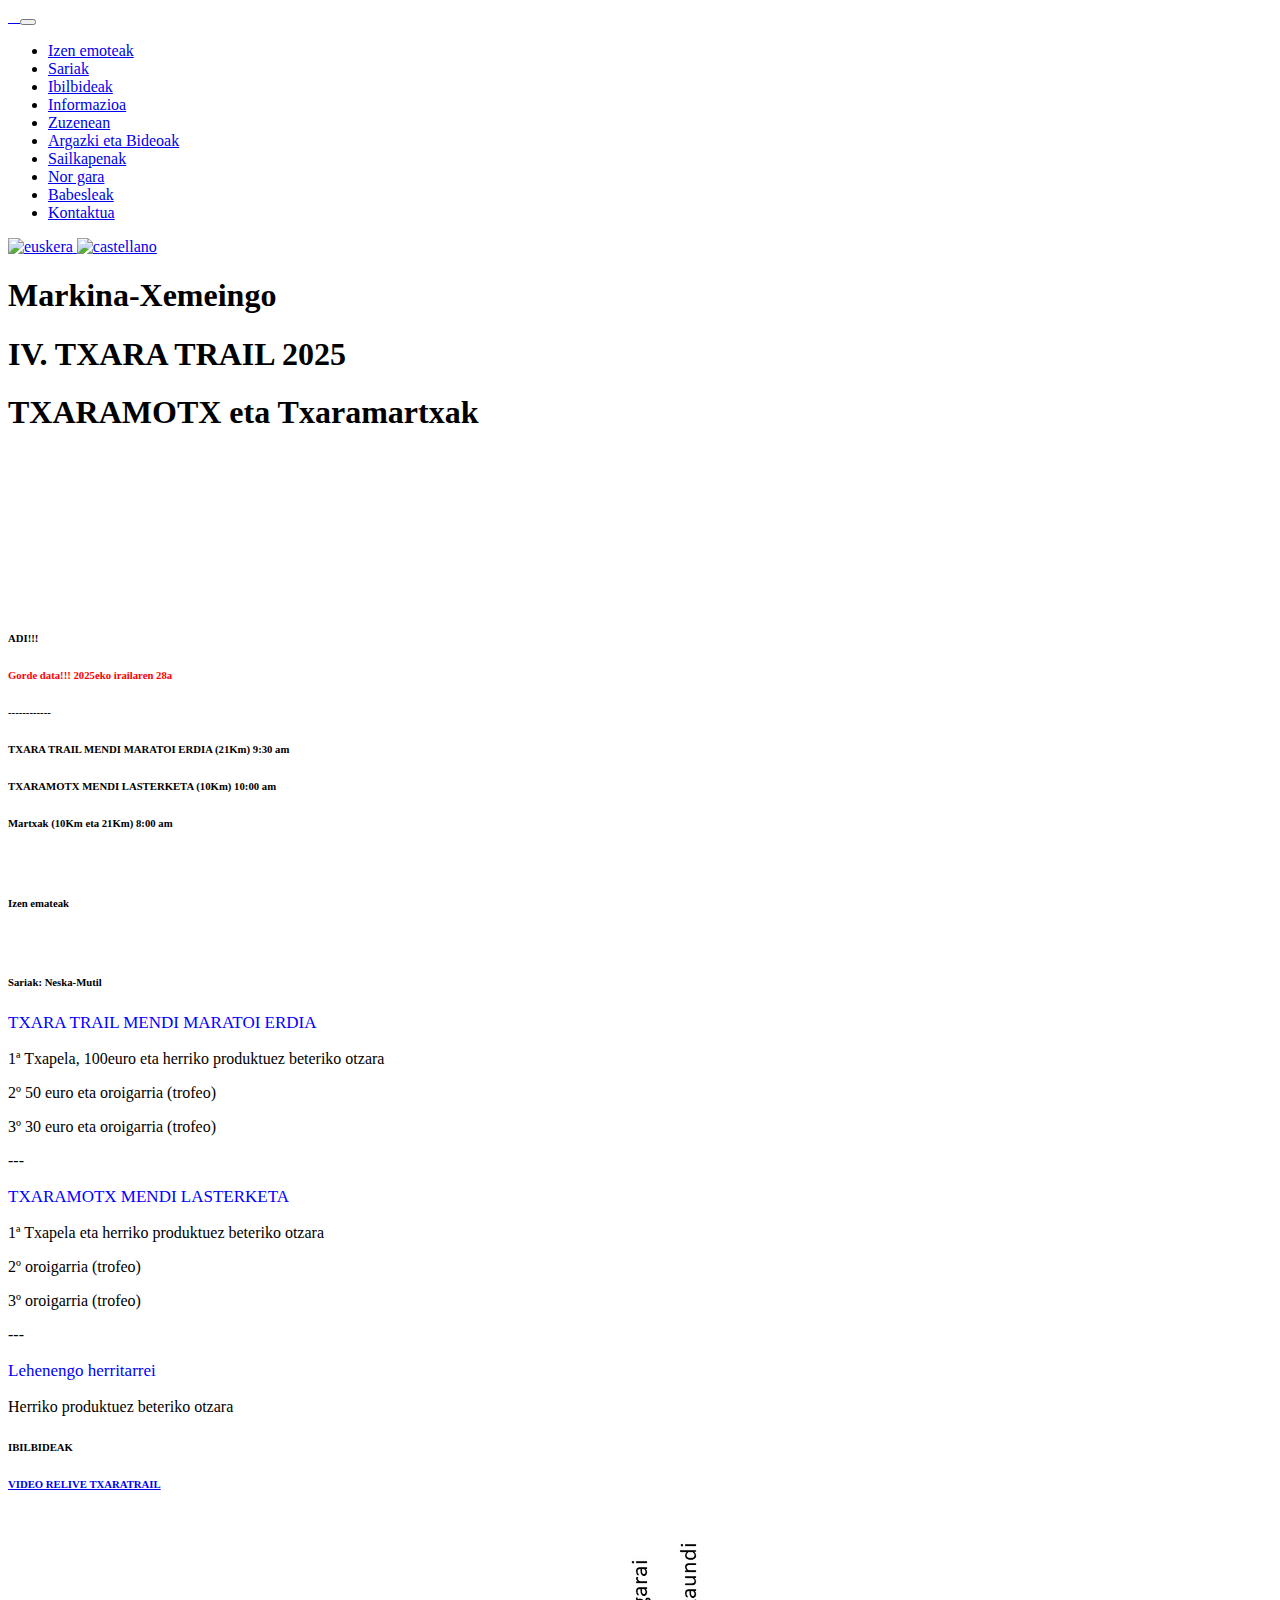
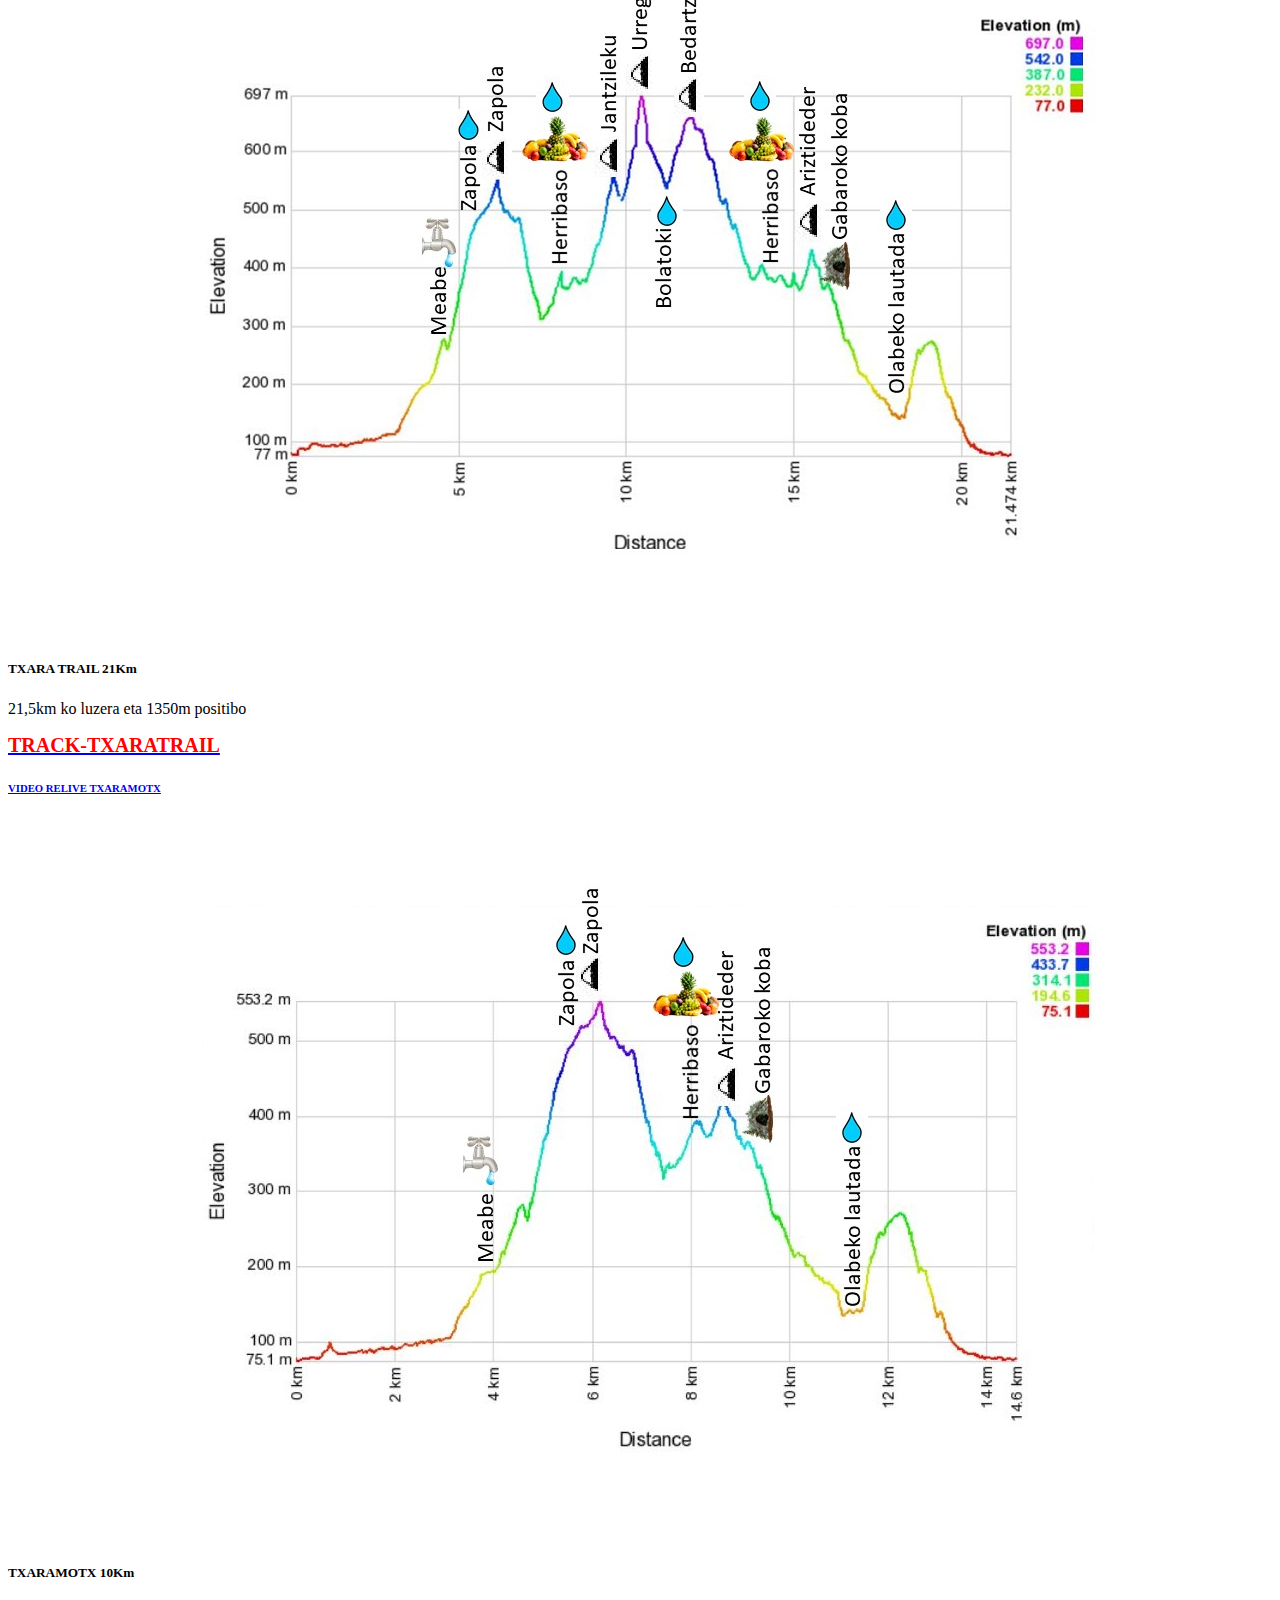
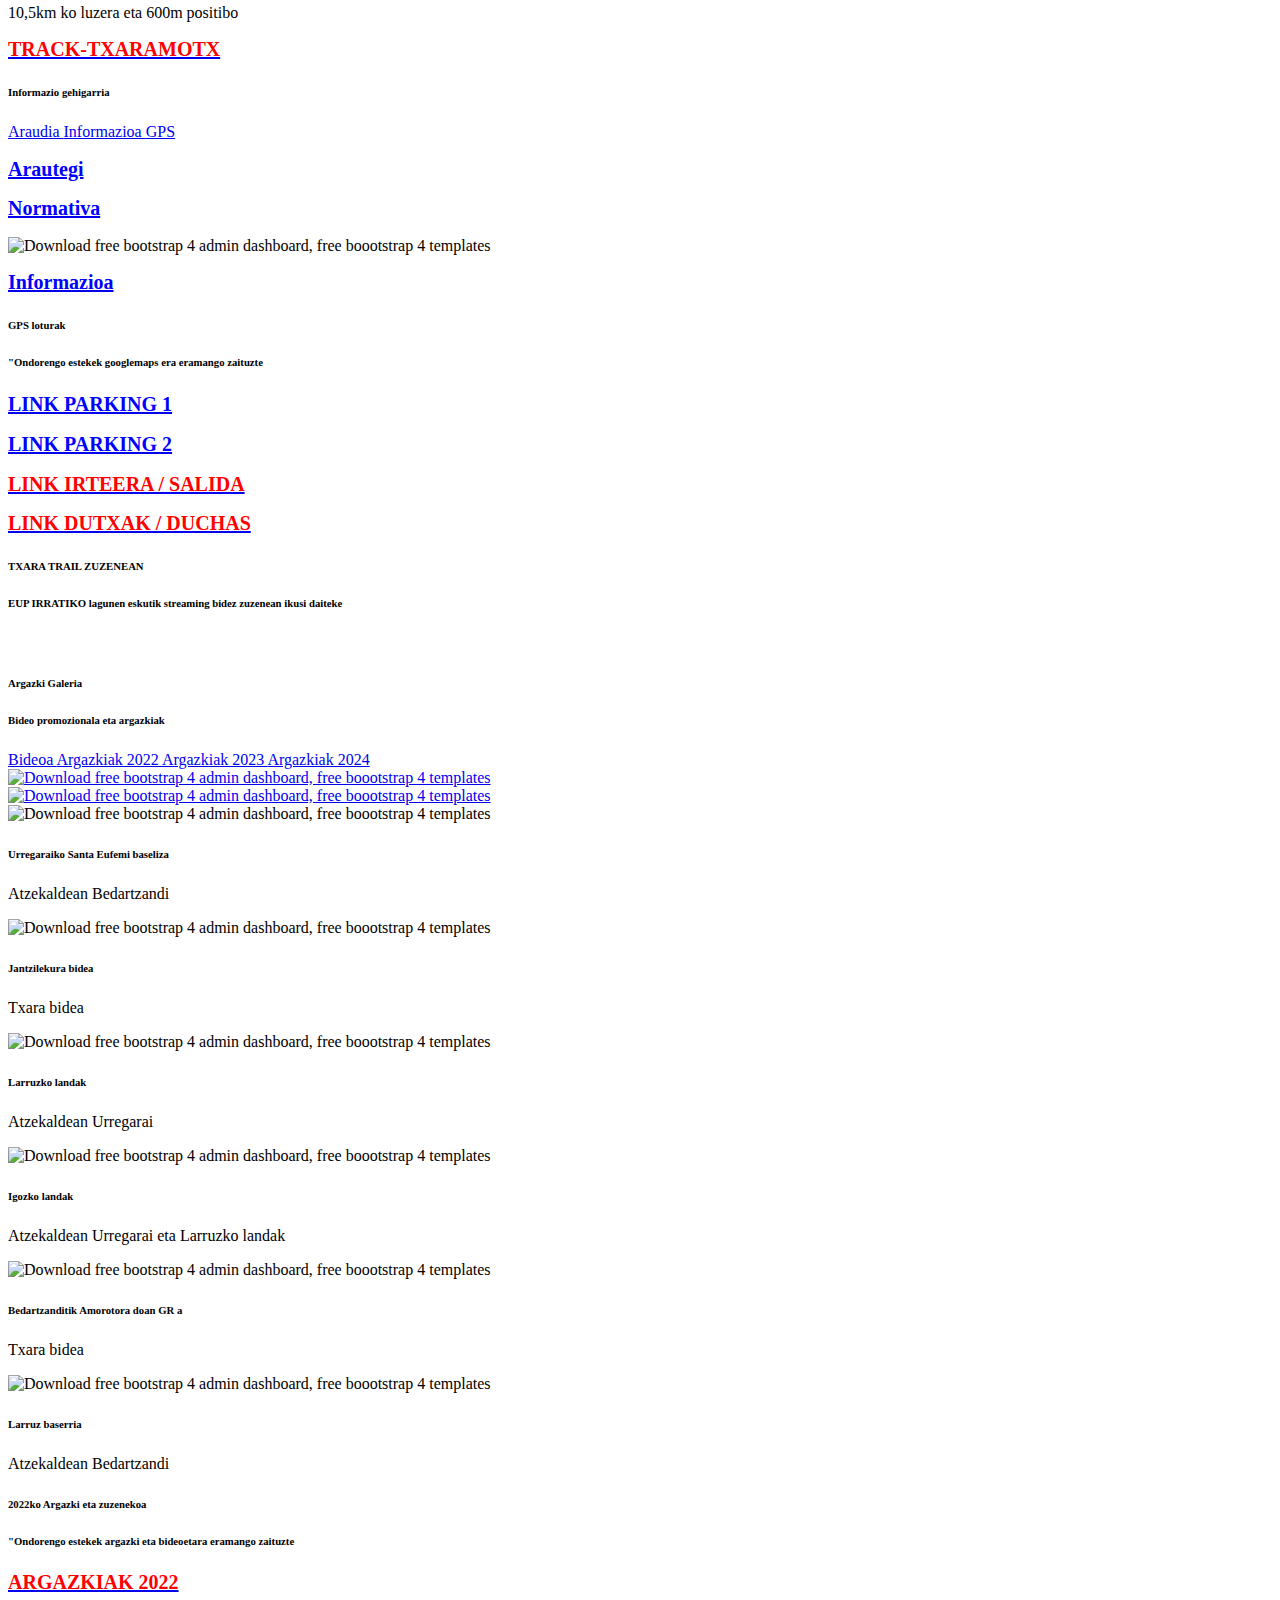
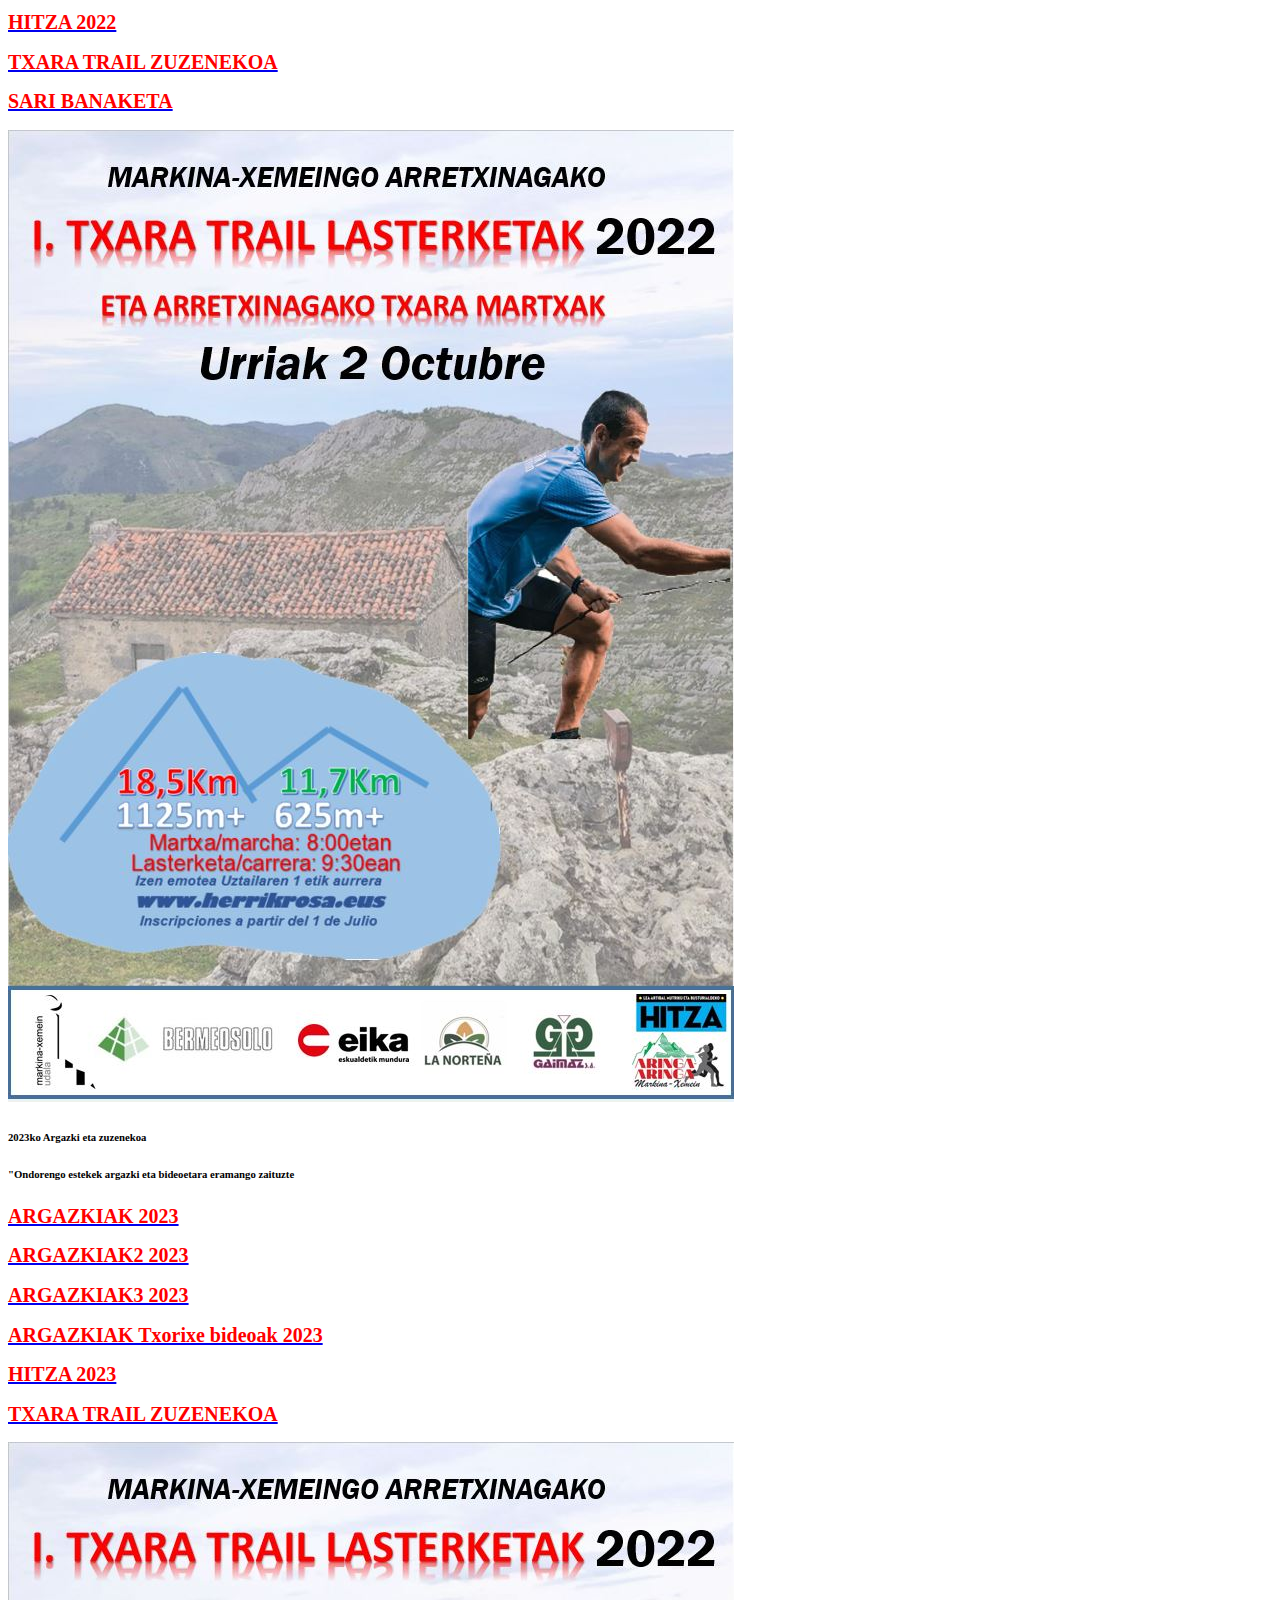
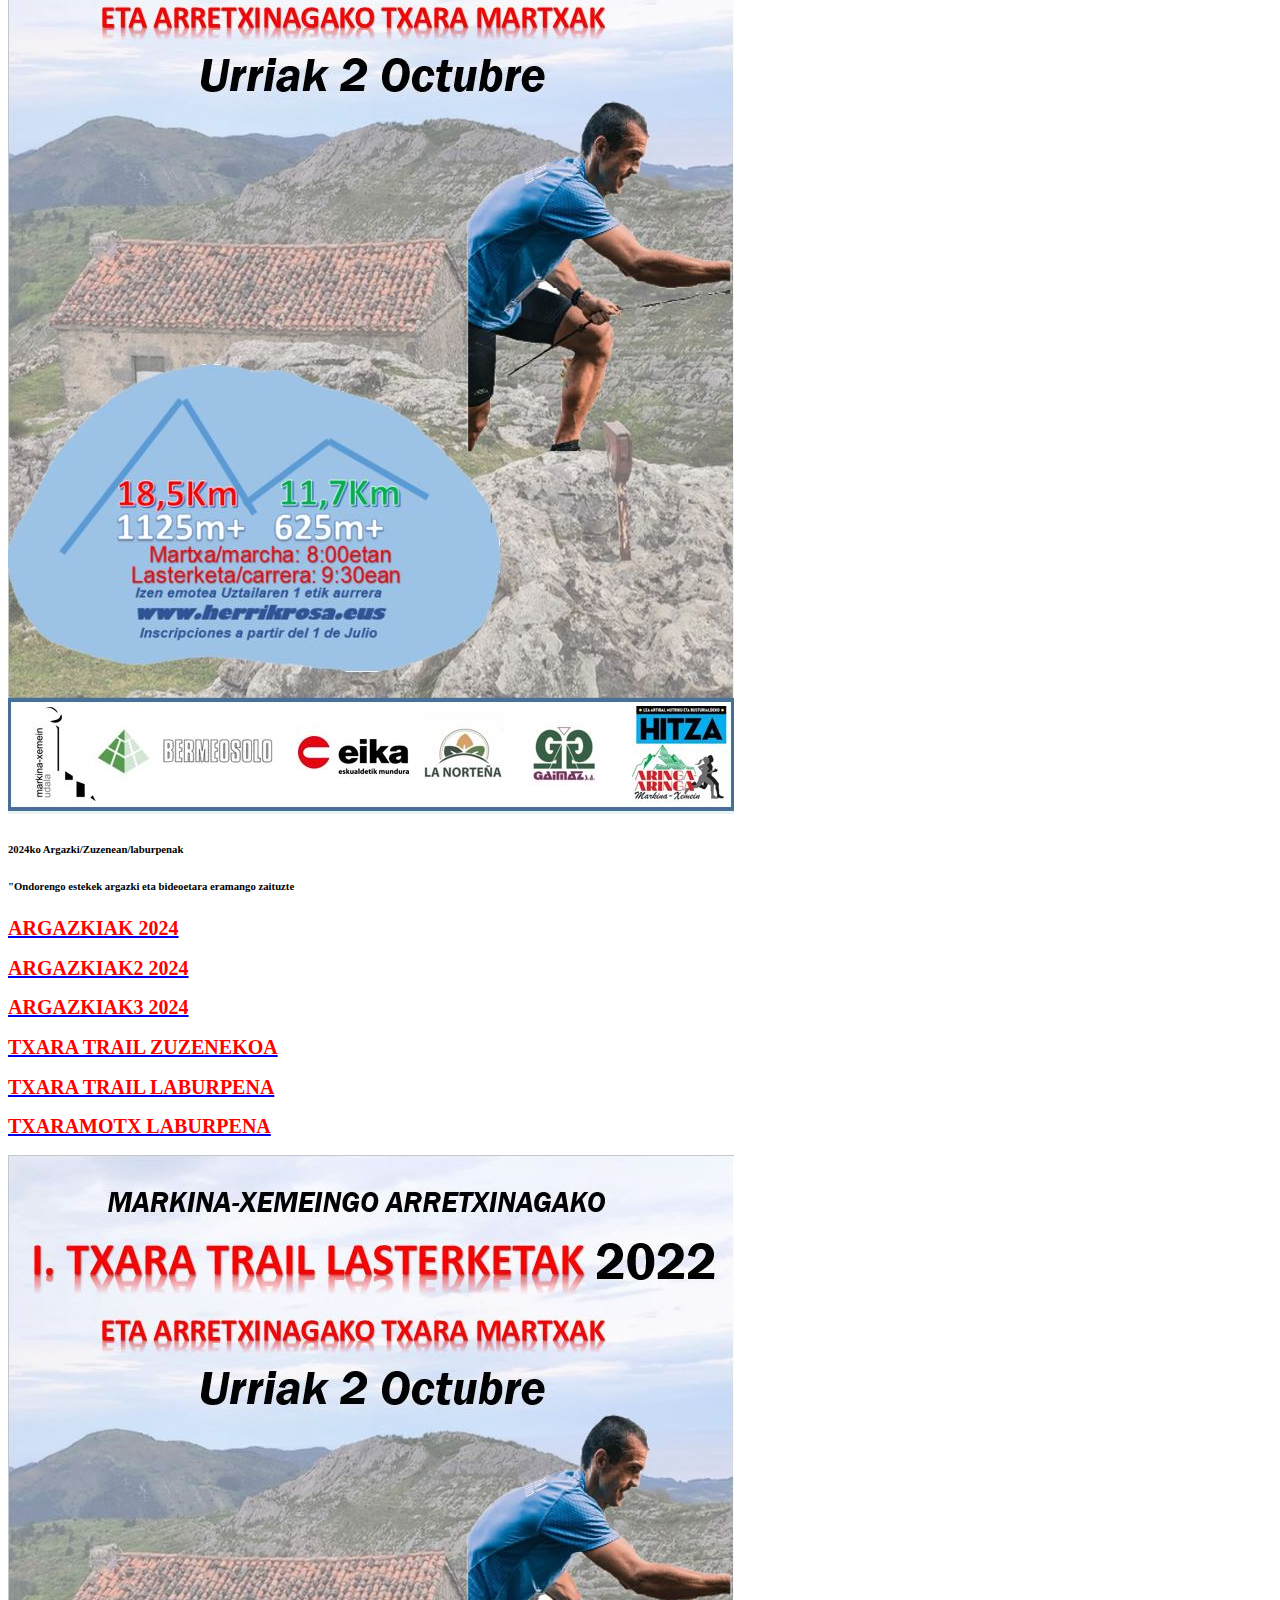
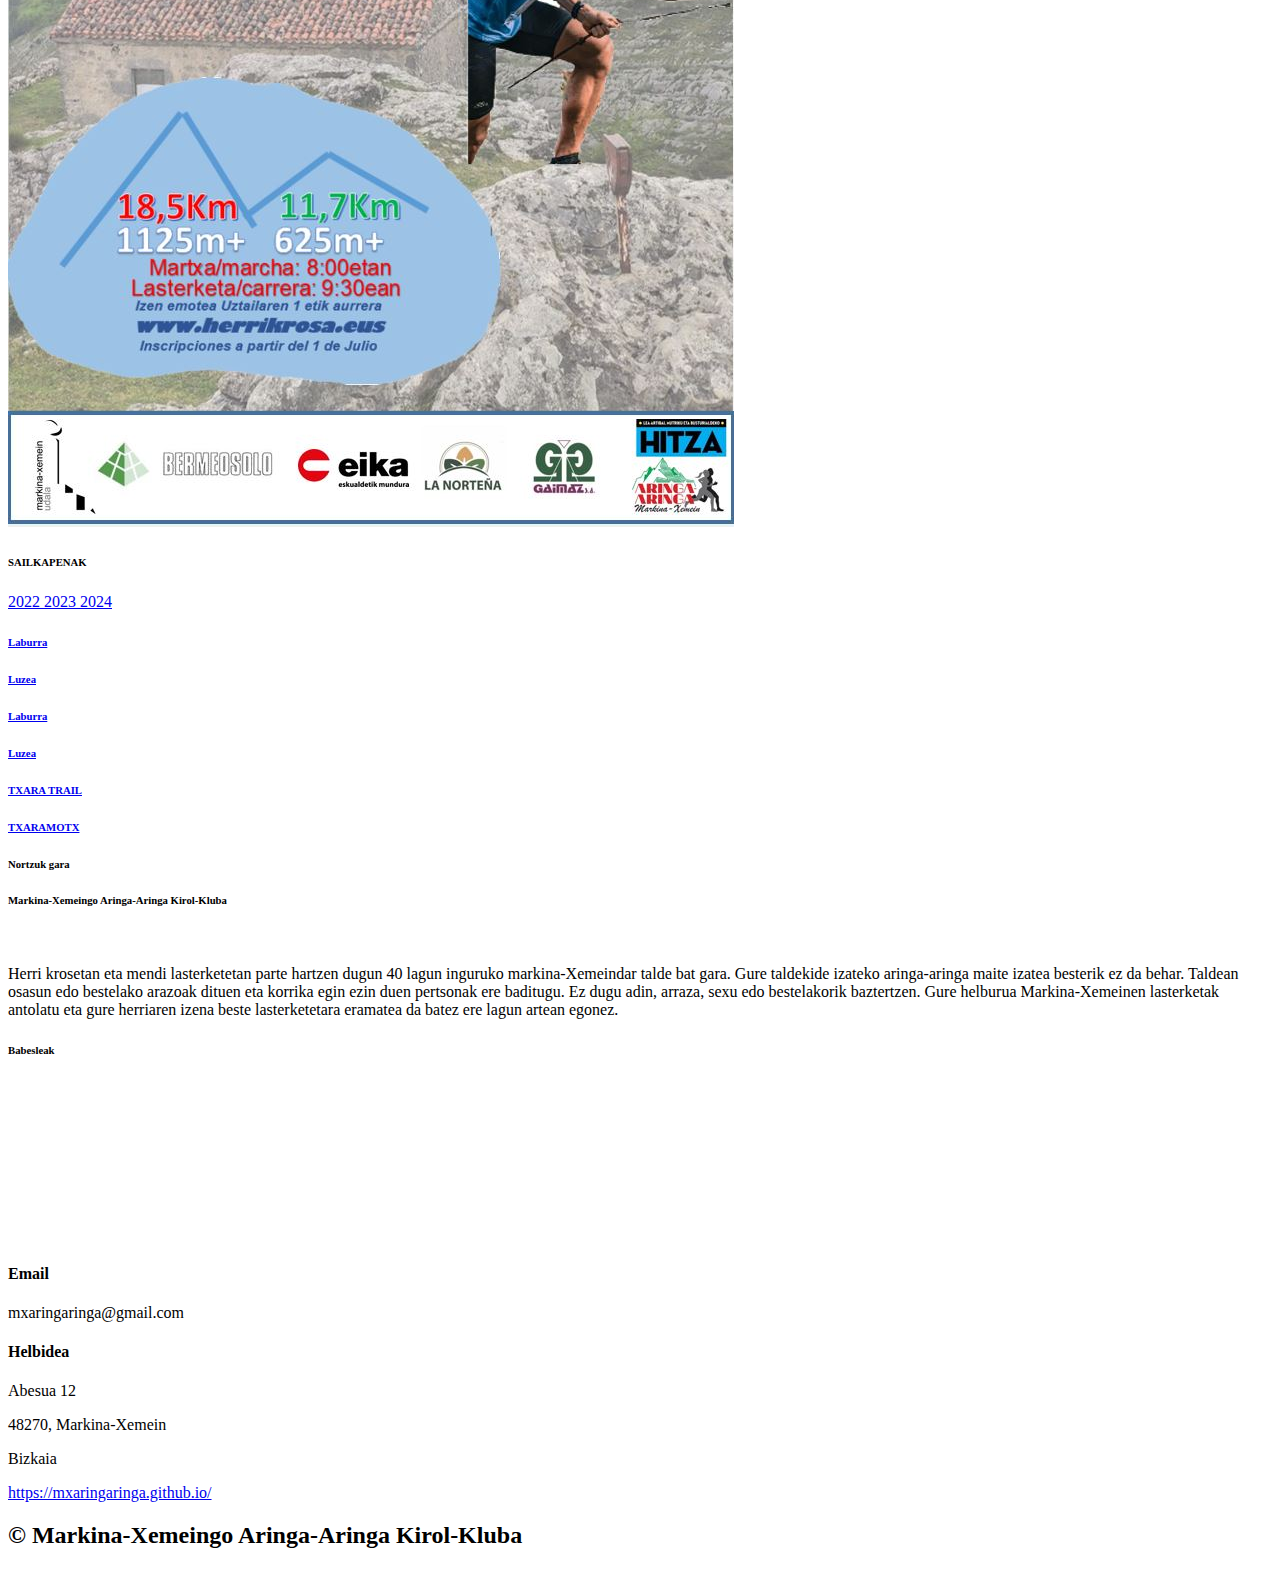
==== index.html @ a8057a58 "Update index.html" ====
<!DOCTYPE html>
<html lang="en">
<head>
	<meta charset="utf-8">
	<meta name="viewport" content="width=device-width, initial-scale=1, shrink-to-fit=no">
	<meta name="keywords" content="carrera,montaña,lasterketa,mendi,bizkaia,txara,trail">
	<meta name="description" content="Txara Trail">
    <title>Txara-Trail eta Txara Martxak</title>
    <!-- font icons -->
    <link rel="stylesheet" href="assets/vendors/themify-icons/css/themify-icons.css">
    <link rel="shortcut icon" href="assets/imgs/mendi.png" type="image/x-icon">
    <!-- Bootstrap + LeadMark main styles -->
	<link rel="stylesheet" href="assets/css/leadmark.css">

    <!-- Additional CSS Files -->
    <link rel="stylesheet" href="assets/css/fontawesome.css">
    <link rel="stylesheet" href="assets/css/templatemo-edu-meeting.css">
    <link rel="stylesheet" href="assets/css/owl.css">
    <link rel="stylesheet" href="assets/css/lightbox.css">
</head>
<body data-spy="scroll" data-target=".navbar" data-offset="40" id="home">

    <!-- page Navigation -->
    <nav class="navbar custom-navbar navbar-expand-md navbar-light fixed-top" data-spy="affix" data-offset-top="10">
        <div class="container">
            <a class="navbar-brand" href="https://www.instagram.com/txaratrail/">
                <img src="assets/imgs/insta.png" alt="">
            </a>
            <a class="navbar-brand" href="https://www.facebook.com/profile.php?id=100082365200596">
                <img src="assets/imgs/face.png" alt="">
            </a>
            <a class="navbar-brand" href="https://www.facebook.com/aringaaringamx">
                <img src="assets/imgs/logoa.png" alt="">
            </a>

            <button class="navbar-toggler ml-auto" type="button" data-toggle="collapse" data-target="#navbarSupportedContent" aria-controls="navbarSupportedContent" aria-expanded="false" aria-label="Toggle navigation">
                <span class="navbar-toggler-icon"></span>
            </button>
            <div class="collapse navbar-collapse" id="navbarSupportedContent">
                <ul class="navbar-nav ml-auto">
                    <li class="nav-item" data-toggle="collapse" data-target=".navbar-collapse.show">
                        <a class="nav-link" href="#izenemote">Izen emoteak</a>
                    </li>
		            <li class="nav-item" data-toggle="collapse" data-target=".navbar-collapse.show">
                        <a class="nav-link" href="#sariak">Sariak</a>
                    </li>
                    <li class="nav-item" data-toggle="collapse" data-target=".navbar-collapse.show">
                        <a class="nav-link" href="#ibilbideak">Ibilbideak</a>
                    </li>
                    <li class="nav-item" data-toggle="collapse" data-target=".navbar-collapse.show">
                        <a class="nav-link" href="#info">Informazioa</a>
                    </li>
                    <li class="nav-item" data-toggle="collapse" data-target=".navbar-collapse.show">
                        <a class="nav-link" href="#eup">Zuzenean</a>
                    </li>
                    <li class="nav-item" data-toggle="collapse" data-target=".navbar-collapse.show">
                        <a class="nav-link" href="#argazki">Argazki eta Bideoak</a>
                    </li>
                    <li class="nav-item" data-toggle="collapse" data-target=".navbar-collapse.show">
                        <a class="nav-link" href="#sailkapenak">Sailkapenak</a>
                    </li>
                    <li class="nav-item" data-toggle="collapse" data-target=".navbar-collapse.show">
                        <a class="nav-link" href="#nor">Nor gara</a>
                    </li>
                    <li class="nav-item" data-toggle="collapse" data-target=".navbar-collapse.show">
                        <a class="nav-link" href="#babesleak">Babesleak</a>
                    </li>
                    <li class="nav-item" data-toggle="collapse" data-target=".navbar-collapse.show">
                        <a class="nav-link" href="#contact">Kontaktua</a>
                    </li>
                </ul>
            </div>
            <div class="language-switch">
                <a href="index.html">
                    <img src="assets/imgs/ikurrina.jpg" alt="euskera">
                </a>
                <a href="index-erd.html">
                    <img src="assets/imgs/bandera.jpeg" alt="castellano">
                </a>
            </div>
        </div>
    </nav>
    <!-- End Of Second Navigation -->

    <!-- Page Header -->
    <header class="header" class="section main-banner" id="top" data-section="section1">
        <div class="overlay">
            <h1 class="subtitle">Markina-Xemeingo</h1>
            <h1 class="title">IV. TXARA TRAIL 2025</h1>
            <h1 class="subtitle">TXARAMOTX eta Txaramartxak</h1>
	</div> 
      <video autoplay muted loop id="bg-video">
          <source src="assets/imgs/header.mp4" type="video/mp4" />
      </video>
      <div class="mouse-icon"><div class="wheel"></div></div>
    </header>
      <!--Aurkezpena-->

    <!-- About Section -->
    <section class="section">
        <div class="container">
            <div class="row justify-content-between">
                <div class="col-md-12 pr-md-5 mb-1 mb-md-0">
                    <h6 class="atencion mb-2 text-center">ADI!!!</h6>
                    <h6 class="section-title mb-2 text-center" style="color: red;">Gorde data!!! 2025eko irailaren 28a</h6>
                    <h6 class="section-title mb-2 text-center">------------</h6>
                    <h6 class="section-title mb-2 text-center">TXARA TRAIL MENDI MARATOI ERDIA (21Km) 9:30 am</h6>
                    <h6 class="section-subtitle mb-4 text-center">TXARAMOTX MENDI LASTERKETA (10Km) 10:00 am</h6>
                    <h6 class="section-subtitle mb-4 text-center">Martxak (10Km eta 21Km) 8:00 am</h6>
                    <img src="assets/imgs/kartela.jpg" alt="" class="w-100 mt-3 mb-3 shadow-sm">
                 </div>
            </div>
        </div>
    <!-- Izen emateak Section -->
    <section  id="izenemote" class="section pt-0">
        <div class="container">
            <h6 class="section-title text-center">Izen emateak</h6>
            <!--h6 style="color:red;font-size:20px" class="titulo text-center">Oraindik irekitzeko</h6-->
            <div class="text-center">
                <a href="https://www.buscametas.com/modulos/ticket/evento.php?codigo=1151">
                        <img src="assets/imgs/izen.jpg" alt="" class="col-sm-2 w-75 mt-3 shadow-sm">
                </a>
            </div>
        </div>

    </section>
    <!-- End OF Izen emateak Section -->
    <!-- End OF About Section -->
    <!-- Sariak Section -->
    <section  id="sariak" class="section pt-0">
        <div class="container">
            <h6 class="section-title text-center">Sariak: Neska-Mutil</h6>
            <div class="text-center">
		<p class="mb-0" style="color:blue;font-size:17px">TXARA TRAIL MENDI MARATOI ERDIA</p>
                <p class="mb-0">1ª Txapela, 100euro eta herriko produktuez beteriko otzara</p>
	    	<p class="mb-0">2º 50 euro eta oroigarria (trofeo)</p>
	    	<p class="mb-0">3º 30 euro eta oroigarria (trofeo)</p>
	   	<p class="mb-0">---</p>
		<p class="mb-0" style="color:blue;font-size:17px">TXARAMOTX MENDI LASTERKETA</p>
                <p class="mb-0">1ª Txapela eta herriko produktuez beteriko otzara</p>
	    	<p class="mb-0">2º oroigarria (trofeo)</p>
	    	<p class="mb-0">3º oroigarria (trofeo)</p>
		<p class="mb-0">---</p>
		<p class="mb-0" style="color:blue;font-size:17px">Lehenengo herritarrei</p>
                <p class="mb-0">Herriko produktuez beteriko otzara</p>
            </div>
        </div>
    </section>
    <!-- End OF Sariak Section -->
    <!-- Ibilbideak Section -->
    <section  id="ibilbideak" class="section pt-0">
        <div class="container">
            <h6 class="section-title text-center">IBILBIDEAK</h6>
            <div class="row">
                <div class="col-md-6">
                    <div class="card mb-4 mb-md-0">
                        <div class="card-body">
			    <a href="https://youtu.be/z4bOW40Dyr4"><h6 class="section-subtitle text-center mb-2 pb-3">VIDEO RELIVE TXARATRAIL</h6></a>
                            <img src="assets/imgs/luze.jpg" alt="" class="w-100 mt-3 shadow-sm">
                            <h5 class="card-title mt-3 text-center"> TXARA TRAIL 21Km </h5>
                            <p class="mb-0 text-center">21,5km ko luzera eta 1350m positibo</p>
                            <a href="assets/imgs/TXARATRAIL-2024.gpx" download><h2 style="color:red;font-size:20px" class="titulo text-center">TRACK-TXARATRAIL</h2></a>
                        </div>
                    </div>
                </div>
                <div class="col-md-6">
                    <div class="card mb-4 mb-md-0">
                        <div class="card-body">
			    <a href="https://youtu.be/ka9HXtiOhZY"><h6 class="section-subtitle text-center mb-2 pb-3">VIDEO RELIVE TXARAMOTX</h6></a>
                            <img src="assets/imgs/labur.jpg" alt="" class="w-100 mt-3 shadow-sm">
                            <h5 class="card-title mt-3 text-center"> TXARAMOTX 10Km </h5>
                            <p class="mb-0 text-center">10,5km ko luzera eta 600m positibo</p>
                            <a class="text-center" href="assets/imgs/TXARAMOTX-2024.gpx" download><h2 style="color:red;font-size:20px">TRACK-TXARAMOTX</h2></a>
                        </div>
                    </div>
                </div>

            </div>
        </div>
    </section>
    <!-- End OF Service Section -->
    <!-- info Section -->
    <section id="info" class="section portfolio-section">
        <div class="container">
            <h6 class="section-title text-center">Informazio gehigarria</h6>
            <div class="filters">
                <a href="#" data-filter=".araudi" class="active">
                    Araudia
                </a>
                <a href="#" data-filter=".info">
                    Informazioa
                </a>
                <a href="#" data-filter=".gps">
                    GPS
                </a>
            </div>
            <div class="portfolio-container">
                <div class="col-md-12 col-lg-12 araudi">
                    <div class="portfolio-item">
                        <a class="text-center" href="assets/imgs/Arautegia.pdf" download><h2 style="color:blue;font-size:20px" class="titulo">Arautegi</h2></a>
                        <a class="text-center" href="assets/imgs/Reglamento.pdf" download><h2 style="color:blue;font-size:20px" class="titulo">Normativa</h2></a>
                    </div>
                </div>
                <div class="col-md-12 col-lg-12 info">
                    <div class="portfolio-item">
                        <img src="assets/imgs/informazioa1.jpg" class="img-fluid" alt="Download free bootstrap 4 admin dashboard, free boootstrap 4 templates">
                        <a class="text-center" href="assets/imgs/Arautegia.pdf" download><h2 style="color:blue;font-size:20px" class="titulo">Informazioa</h2></a>
                    </div>
                </div>
                <div class="col-md-12 col-lg-12 gps">
                    <div class="portfolio-item">
                            <h6 class="section-title text-center mt-3">GPS loturak</h6>
                            <h6 class="section-subtitle text-center mb-2 pb-3">"Ondorengo estekek googlemaps era eramango zaituzte</h6>
                            <a class="text-center" href="https://www.google.com/maps/place/43%C2%B016'05.3%22N+2%C2%B029'34.4%22W/@43.268138,-2.4950775,17z/data=!4m5!3m4!1s0x0:0xf9ec80c8fe422a24!8m2!3d43.268138!4d-2.4928888?hl=es"><h2 style="color:blue;font-size:20px" class="titulo">LINK PARKING 1</h2></a>
                            <a class="text-center" href="https://www.google.com/maps/place/43%C2%B016'02.6%22N+2%C2%B029'38.3%22W/@43.267378,-2.4961547,17z/data=!3m1!4b1!4m5!3m4!1s0x0:0x195eab72720f69e1!8m2!3d43.267378!4d-2.493966?hl=es"><h2 style="color:blue;font-size:20px" class="titulo">LINK PARKING 2</h2></a>
                            <a class="text-center" href="https://www.google.com/maps/place/43%C2%B016'16.3%22N+2%C2%B029'41.9%22W/@43.2712,-2.4971497,17z/data=!3m1!4b1!4m5!3m4!1s0x0:0xae35d74269e12677!8m2!3d43.2712!4d-2.494961?hl=es"><h2 style="color:red;font-size:20px" class="titulo">LINK IRTEERA / SALIDA</h2></a>
                            <a class="text-center" href="https://www.google.com/maps/place/43%C2%B016'17.0%22N+2%C2%B029'53.0%22W/@43.271384,-2.5002507,17z/data=!3m1!4b1!4m5!3m4!1s0x0:0xc138bf3d8eaff210!8m2!3d43.271384!4d-2.498062?hl=es"><h2 style="color:red;font-size:20px" class="titulo">LINK DUTXAK / DUCHAS</h2></a>
                    </div>
                </div>
            </div>
        </div>
    </section>
    <!-- End of Info section -->
    <!-- EUP Section -->
    <section  id="eup" class="section pt-0">
        <div class="container">
            <h6 class="section-title text-center">TXARA TRAIL ZUZENEAN</h6>
            <h6 class="section-subtitle text-center mb-5 pb-3">EUP IRRATIKO lagunen eskutik streaming bidez zuzenean ikusi daiteke</h6>
            <div class="card card-body text-center">
                <a href="https://www.twitch.tv/eupirratia">
                    <img src="assets/imgs/eup.jpg" alt="" class="col-sm-8 w-100 mt-3 shadow-sm">
                </a>
            </div>
        </div>
    </section>
    <!-- End OF EUP Section -->
    <!-- Argazki eta bideoak Section -->
    <section id="argazki" class="section portfolio-section">
        <div class="container">
            <h6 class="section-title text-center">Argazki Galeria</h6>
            <h6 class="section-subtitle mb-5 text-center">Bideo promozionala eta argazkiak</h6>
            <div class="filters">
                <a href="#" data-filter=".bideopromoa" class="active">
                    Bideoa
                </a>
              <!--  <a href="#" data-filter=".argazkitxara">
                    Argazkiak
                </a>-->
                <a href="#" data-filter=".argazkibideo">
                    Argazkiak 2022
                </a>
	        <a href="#" data-filter=".argazkibideo2">
                    Argazkiak 2023
                </a>
	        <a href="#" data-filter=".argazkibideo3">
                    Argazkiak 2024
                </a>
            </div>
            <div class="portfolio-container">
                <div class="col-md-12 col-lg-12 bideopromoa">
                    <div class="portfolio-item">
                        <a href="https://youtu.be/DYOVzyM3yZU">
                            <img src="assets/imgs/youtube.jpg" class="img-fluid" alt="Download free bootstrap 4 admin dashboard, free boootstrap 4 templates">
                        </a>
                    </div>
                    <div class="portfolio-item">
                        <a href="https://www.youtube.com/watch?v=_edMgpTAoHM">
                            <img src="assets/imgs/header3.jpg" class="img-fluid" alt="Download free bootstrap 4 admin dashboard, free boootstrap 4 templates">
                        </a>
                    </div>
                </div>
                <div class="col-md-6 col-lg-4 argazkitxara">
                    <div class="portfolio-item">
                        <img src="assets/imgs/1.jpg" class="img-fluid" alt="Download free bootstrap 4 admin dashboard, free boootstrap 4 templates">
                        <div class="content-holder">
                            <a class="img-popup" href="assets/imgs/1.jpg"></a>
                            <div class="text-holder">
                                <h6 class="title">Urregaraiko Santa Eufemi baseliza</h6>
                                <p class="subtitle">Atzekaldean Bedartzandi</p>
                            </div>
                        </div>
                    </div>
                </div>
                <div class="col-md-6 col-lg-4 argazkitxara">
                    <div class="portfolio-item">
                        <img src="assets/imgs/2.jpg" class="img-fluid" alt="Download free bootstrap 4 admin dashboard, free boootstrap 4 templates">
                        <div class="content-holder">
                            <a class="img-popup" href="assets/imgs/2.jpg"></a>
                            <div class="text-holder">
                                <h6 class="title">Jantzilekura bidea</h6>
                                <p class="subtitle">Txara bidea</p>
                            </div>
                        </div>
                    </div>
                </div>
                <div class="col-md-6 col-lg-4 argazkitxara">
                    <div class="portfolio-item">
                        <img src="assets/imgs/3.jpg" class="img-fluid" alt="Download free bootstrap 4 admin dashboard, free boootstrap 4 templates">
                        <div class="content-holder">
                            <a class="img-popup" href="assets/imgs/3.jpg"></a>
                            <div class="text-holder">
                                <h6 class="title">Larruzko landak</h6>
                                <p class="subtitle">Atzekaldean Urregarai</p>
                            </div>
                        </div>
                    </div>
                </div>
                <div class="col-md-6 col-lg-4 argazkitxara">
                    <div class="portfolio-item">
                        <img src="assets/imgs/4.jpg" class="img-fluid" alt="Download free bootstrap 4 admin dashboard, free boootstrap 4 templates">
                        <div class="content-holder">
                            <a class="img-popup" href="assets/imgs/4.jpg"></a>
                            <div class="text-holder">
                                <h6 class="title">Igozko landak</h6>
                                <p class="subtitle">Atzekaldean Urregarai eta Larruzko landak</p>
                            </div>
                        </div>
                    </div>
                </div>
                <div class="col-md-6 col-lg-4 argazkitxara">
                    <div class="portfolio-item">
                        <img src="assets/imgs/5.jpg" class="img-fluid" alt="Download free bootstrap 4 admin dashboard, free boootstrap 4 templates">
                        <div class="content-holder">
                            <a class="img-popup" href="assets/imgs/5.jpg"></a>
                            <div class="text-holder">
                                <h6 class="title">Bedartzanditik Amorotora doan GR a</h6>
                                <p class="subtitle">Txara bidea</p>
                            </div>
                        </div>
                    </div>
                </div>
                <div class="col-md-6 col-lg-4 argazkitxara">
                    <div class="portfolio-item">
                        <img src="assets/imgs/6.jpg" class="img-fluid" alt="Download free bootstrap 4 admin dashboard, free boootstrap 4 templates">
                        <div class="content-holder">
                            <a class="img-popup" href="assets/imgs/6.jpg"></a>
                            <div class="text-holder">
                                <h6 class="title">Larruz baserria</h6>
                                <p class="subtitle">Atzekaldean Bedartzandi</p>
                            </div>
                        </div>
                    </div>
                </div>
                <div class="col-md-12 col-lg-12 argazkibideo">
                    <div class="portfolio-item">
                        <div class="container text-center">
                            <h6 class="section-title text-center">2022ko Argazki eta zuzenekoa</h6>
                            <h6 class="section-subtitle text-center mb-5 pb-3">"Ondorengo estekek argazki eta bideoetara eramango zaituzte</h6>
                            <a class="text-center" href="https://photos.app.goo.gl/uSBPWBFe7zBJAZNv6"><h2 style="color:red;font-size:20px" class="titulo">ARGAZKIAK 2022</h2></a>
                            <a class="text-center" href="https://lea-artibaietamutriku.hitza.eus/2022/10/03/arrillaga-astigarraga-elorza-eta-larranaga-nagusi-arretxinagako-txara-trail-lasterketan/?fbclid=IwAR2H49FaTgSuOJIfNBr3Ak6OEx-TQ8EFhM3jChOSjIqmLPisJbOo5OilLoI"><h2 style="color:red;font-size:20px" class="titulo">HITZA 2022</h2></a>
                            <a class="text-center" href="https://www.youtube.com/watch?v=CU98cs51okY"><h2 style="color:red;font-size:20px" class="titulo">TXARA TRAIL ZUZENEKOA</h2></a>
                            <a class="text-center" href="https://www.youtube.com/watch?v=wjFEyx8R43k"><h2 style="color:red;font-size:20px" class="titulo">SARI BANAKETA</h2></a>
                            <img src="img/Txara-trail.jpg" alt="">
                        </div>
                    </div>
                </div>
	        <div class="col-md-12 col-lg-12 argazkibideo2">
                    <div class="portfolio-item">
                        <div class="container text-center">
                            <h6 class="section-title text-center">2023ko Argazki eta zuzenekoa</h6>
                            <h6 class="section-subtitle text-center mb-5 pb-3">"Ondorengo estekek argazki eta bideoetara eramango zaituzte</h6>
			    <a class="text-center" href="https://www.amazon.es/photos/share/JIPCELxVzcvDNm9Fi4nJnKYbTQb6ZaIjqbdXLNY9rPY"><h2 style="color:red;font-size:20px" class="titulo">ARGAZKIAK 2023</h2></a>
                            <a class="text-center" href="https://www.amazon.es/photos/share/wvwKyM6KShnyDdIaTC7eKU8r75GGJ26zRUlkAoDB1Uq"><h2 style="color:red;font-size:20px" class="titulo">ARGAZKIAK2 2023</h2></a>
			    <a class="text-center" href="https://www.amazon.es/photos/share/FEHKWKm6iGzNxFhVRXDGgD9AoBvZHiUJrCnQSXuqiDW"><h2 style="color:red;font-size:20px" class="titulo">ARGAZKIAK3 2023</h2></a>
			    <a class="text-center" href="https://www.amazon.es/photos/share/MREQ83JfoafV0BRE4t7WyEuS670Rb8Y7oF4BsSW2Spp"><h2 style="color:red;font-size:20px" class="titulo">ARGAZKIAK Txorixe bideoak 2023</h2></a>
                            <a class="text-center" href="https://lea-artibaietamutriku.hitza.eus/2023/10/02/irati-larranagak-eta-jon-alberdik-irabazi-dute-markina-xemeingo-ii-txara-trail-lasterketa/"><h2 style="color:red;font-size:20px" class="titulo">HITZA 2023</h2></a>
                            <a class="text-center" href="https://www.youtube.com/watch?v=wEiFq8EYCic"><h2 style="color:red;font-size:20px" class="titulo">TXARA TRAIL ZUZENEKOA</h2></a>
                            <img src="img/Txara-trail.jpg" alt="">                        </div>
                    </div>
                </div>
	        <div class="col-md-12 col-lg-12 argazkibideo3">
                    <div class="portfolio-item">
                        <div class="container text-center">
                            <h6 class="section-title text-center">2024ko Argazki/Zuzenean/laburpenak</h6>
                            <h6 class="section-subtitle text-center mb-5 pb-3">"Ondorengo estekek argazki eta bideoetara eramango zaituzte</h6>
			    <a class="text-center" href="https://www.amazon.es/photos/share/FX2kzKTdppe3dlzeyt9ZEoMtNbngSof9qvM199FkgNs"><h2 style="color:red;font-size:20px" class="titulo">ARGAZKIAK 2024</h2></a>
                            <a class="text-center" href="https://www.amazon.es/photos/share/ssfk6e0I1Mg7sD9WEoTzjSsLhriaY6dtJK3cfAJdknj"><h2 style="color:red;font-size:20px" class="titulo">ARGAZKIAK2 2024</h2></a>
			    <a class="text-center" href="https://www.amazon.es/photos/share/rr9ArpJgpMt2Y5BgLXwzX7F6tCetDGh4J5y0qhrOTt"><h2 style="color:red;font-size:20px" class="titulo">ARGAZKIAK3 2024</h2></a>
                            <a class="text-center" href="https://www.youtube.com/watch?v=HUCiutYTQCk&t=15253s"><h2 style="color:red;font-size:20px" class="titulo">TXARA TRAIL ZUZENEKOA</h2></a>
                            <a class="text-center" href="https://youtu.be/AASulIH-Fxk"><h2 style="color:red;font-size:20px" class="titulo">TXARA TRAIL LABURPENA</h2></a>
                            <a class="text-center" href="https://youtu.be/KIC1ZL9JcbQ"><h2 style="color:red;font-size:20px" class="titulo">TXARAMOTX LABURPENA</h2></a>
				<img src="img/Txara-trail.jpg" alt="">                        </div>
                    </div>
                </div>
            </div>
        </div>
    </section>
    <!-- End OF Argazkiak eta bideoak Section -->

    <!-- SAILKAPENAK section -->

    <section id="sailkapenak" class="section portfolio-section">
        <div class="container">
            <h6 class="section-title text-center">SAILKAPENAK</h6>
            <div class="filters">
                <a href="#" data-filter=".sailkapenak2022" class="active">
                    2022
                </a>
                <a href="#" data-filter=".sailkapenak2023">
                    2023
                </a>
                <a href="#" data-filter=".sailkapenak2024">
                    2024
                </a>
            </div>
            <div class="portfolio-container">
                <div class="col-md-12 col-lg-12 sailkapenak2022">
                    <div class="portfolio-item">
                        <div class="container text-center">
                            <a class="text-center" href="assets/imgs/TXARATRAILMOTZA2022.pdf"><h6 class="section-title text-center">Laburra</h6></a>
                            <a class="text-center" href="assets/imgs/TXARATRAILLUZEA2022.pdf"><h6 class="section-title text-center">Luzea</h6></a>
                        </div>
                    </div>
                </diV>
            </div>
	    <div class="portfolio-container">
                <div class="col-md-12 col-lg-12 sailkapenak2023">
                    <div class="portfolio-item">
                        <div class="container text-center">
                            <a class="text-center" href="assets/imgs/TXARATRAILMOTZA2023.pdf"><h6 class="section-title text-center">Laburra</h6></a>
                            <a class="text-center" href="assets/imgs/TXARATRAILLUZEA2023.pdf"><h6 class="section-title text-center">Luzea</h6></a>
                        </div>
                    </div>
                </diV>
            </div>
	    <div class="portfolio-container">
                <div class="col-md-12 col-lg-12 sailkapenak2024">
                    <div class="portfolio-item">
                        <div class="container text-center">
                            <a class="text-center" href="https://www.buscametas.com/modulos/clasif/clasificaciones.php?codigo=1195681411"><h6 class="section-title text-center">TXARA TRAIL</h6></a>
                            <a class="text-center" href="https://www.buscametas.com/modulos/clasif/clasificaciones.php?codigo=1195680478"><h6 class="section-title text-center">TXARAMOTX</h6></a>
                        </div>
                    </div>
                </diV>
            </div>
        </div>
    </section>
    <!-- End of SAILKAPENAK section -->
    <!-- About Section -->
    <section class="section" id="nor">
        <div class="container">
            <div class="row justify-content-between">
                <div class="col-md-12 pr-md-5 mb-1 mb-md-0">
                    <h6 class="section-title mb-2 text-center">Nortzuk gara</h6>
                    <h6 class="section-subtitle mb-4 text-center">Markina-Xemeingo Aringa-Aringa Kirol-Kluba</h6>
                    <img src="assets/imgs/taldekideak.jpg" alt="" class="w-100 mt-3 mb-3 shadow-sm">
                    <p >Herri krosetan eta mendi lasterketetan parte hartzen dugun 40 lagun inguruko markina-Xemeindar talde bat gara. Gure taldekide izateko aringa-aringa maite izatea besterik ez da behar. Taldean osasun edo bestelako arazoak dituen eta korrika egin ezin duen pertsonak ere baditugu. Ez dugu adin, arraza, sexu edo bestelakorik baztertzen. Gure helburua Markina-Xemeinen lasterketak antolatu eta gure herriaren izena beste lasterketetara eramatea da batez ere lagun artean egonez.</p>

                 </div>
            </div>
        </div>
    </section>
    <!-- End OF About Section -->
    <!-- Babesleak Section -->
    <section  id="babesleak" class="section pt-0">
        <div class="container">
            <h6 class="section-title text-center mt-3">Babesleak</h6>

            <div class="row justify-content-between">
                <div class="col-md-6">
                    <div class="card mb-4 mb-md-0">
                        <div class="card-body">
                            <a class="navbar-brand" href="https://www.markina-xemein.eus/eu-ES/Orriak/default.aspx">
                                <img src="assets/imgs/markina.jpg" alt="" class="displayed w-75 mt-3 shadow-sm">
                            </a>
                        </div>
                    </div>
                </div>
                <div class="col-md-6">
                    <div class="card mb-5 mb-md-0">
                        <div class="card-body">
                            <a class="navbar-brand" href="https://www.bermeosolo.com/eu/">
                                <img src="assets/imgs/bermeosolo.jpg" alt="" class="displayed w-100 mt-3 shadow-sm">
                            </a>
                        </div>
                    </div>
                </div>
                <div class="col-md-6">
                    <div class="card mb-3 mb-md-0">
                        <div class="card-body">
                            <a class="navbar-brand" href="https://www.eika.es/eu">
                                <img src="assets/imgs/eika.jpg" alt="" class="displayed w-100 mt-3 shadow-sm">
                            </a>
                        </div>
                    </div>
                </div>
                <div class="col-md-6">
                    <div class="card mb-2 mb-md-0">
                        <div class="card-body">
                            <img src="assets/imgs/nortena.jpg" alt="" class="displayed w-75 mt-3 shadow-sm">
                        </div>
                    </div>
                </div>
                <div class="col-md-6">
                    <div class="card mb-2 mb-md-0">
                        <div class="card-body">
                            <a class="navbar-brand" href="https://www.gaimaz.com/eu/sarrera">
                                <img src="assets/imgs/gaimaz.jpg" alt="" class="displayed w-100 mt-3 shadow-sm">
                            </a>
                        </div>
                    </div>
                </div>
                <div class="col-md-6">
                    <div class="card mb-2 mb-md-0">
                        <div class="card-body">
                            <a class="navbar-brand" href="https://hamenbertokoa.eus/">
                                <img src="assets/imgs/bertokoa.png" alt="" class="displayed w-100 mt-3 shadow-sm">
                            </a>
                        </div>
                    </div>
                </div>
                <div class="col-md-6">
                    <div class="card mb-2 mb-md-0">
                        <div class="card-body">
                            <a class="navbar-brand" href="https://www.facebook.com/TATEgozotegia?locale=es_ES">
                                <img src="assets/imgs/tate.png" alt="" class="displayed w-75 mt-3 shadow-sm">
                            </a>
                        </div>
                    </div>
                </div>
                <div class="col-md-6">
                    <div class="card mb-2 mb-md-0">
                        <div class="card-body">
                            <a class="navbar-brand" href="https://www.facebook.com/profile.php?id=100080496531717&locale=es_ES">
                                <img src="assets/imgs/opela1.jpeg" alt="" class="displayed w-75 mt-3 shadow-sm">
                            </a>
                        </div>
                    </div>
                </div>
                <div class="col-md-6">
                    <div class="card mb-2 mb-md-0">
                        <div class="card-body">
                            <a class="navbar-brand" href="https://lea-artibaietamutriku.hitza.eus/">
                                <img src="assets/imgs/hitza.jpg" alt="" class="displayed w-75 mt-3 shadow-sm">
                            </a>
                        </div>
                    </div>
                </div>
            </div>
        </div>
    </section>
    <!-- End of Babesleak -->
<!-- Page Footer -->
    <footer id="contact">
        <div class="contenedor-footer">
            <div class="content-foo">
                <h4>Email</h4>
                <p>mxaringaringa@gmail.com</p>
            </div>
            <div class="content-foo">
                <h4>Helbidea</h4>
                <p>Abesua 12</p>
                <p>48270, Markina-Xemein</p>
                <p>Bizkaia</p>
	    	<a class="text-center" href="https://mxaringaringa.github.io/"><p>https://mxaringaringa.github.io/</p></a>
            </div>
        </div>
        <h2 class="titulo-final">&copy; Markina-Xemeingo Aringa-Aringa Kirol-Kluba</h2>
    </footer>
<!-- End of Page Footer -->

	<!-- core  -->
    <script src="assets/vendors/jquery/jquery-3.4.1.js"></script>
    <script src="assets/vendors/bootstrap/bootstrap.bundle.js"></script>

    <!-- bootstrap 3 affix -->
	<script src="assets/vendors/bootstrap/bootstrap.affix.js"></script>

    <!-- Isotope -->
    <script src="assets/vendors/isotope/isotope.pkgd.js"></script>

    <!-- LeadMark js -->
    <script src="assets/js/leadmark.js"></script>

</body>
</html>
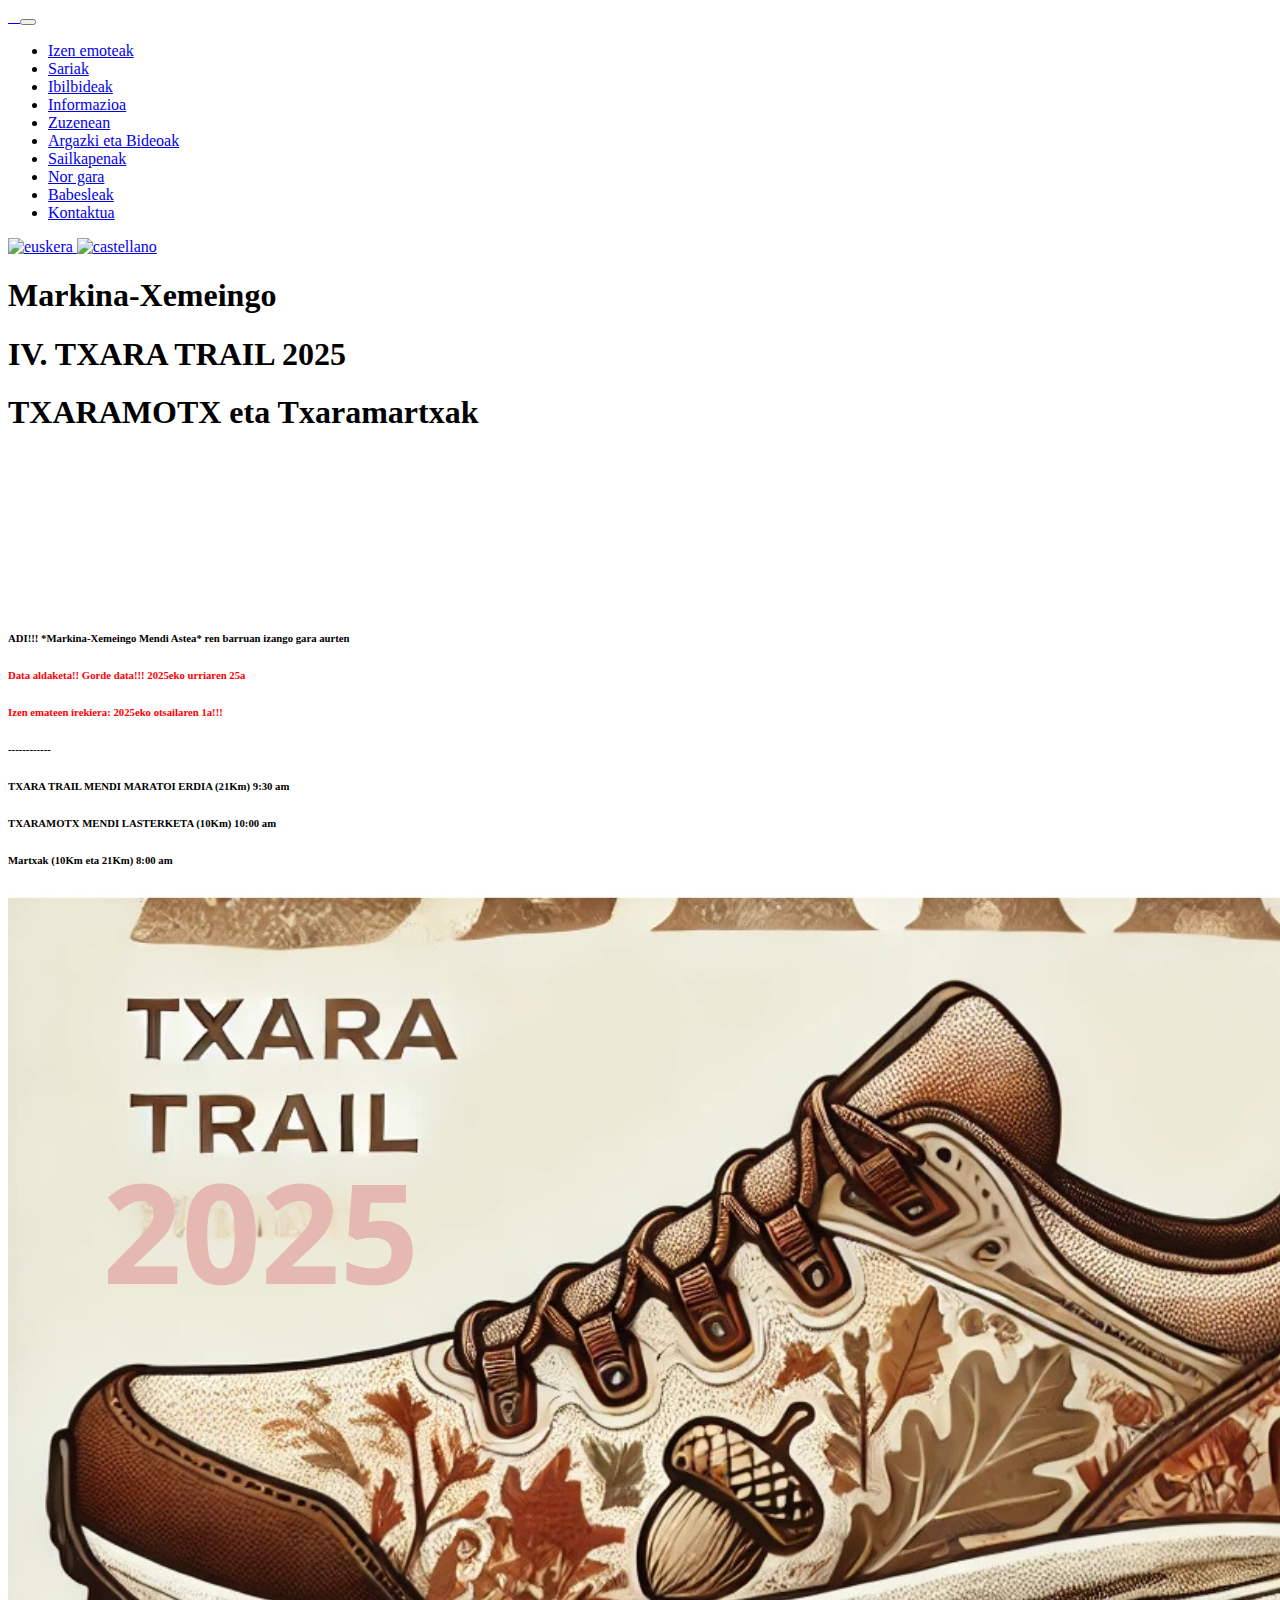
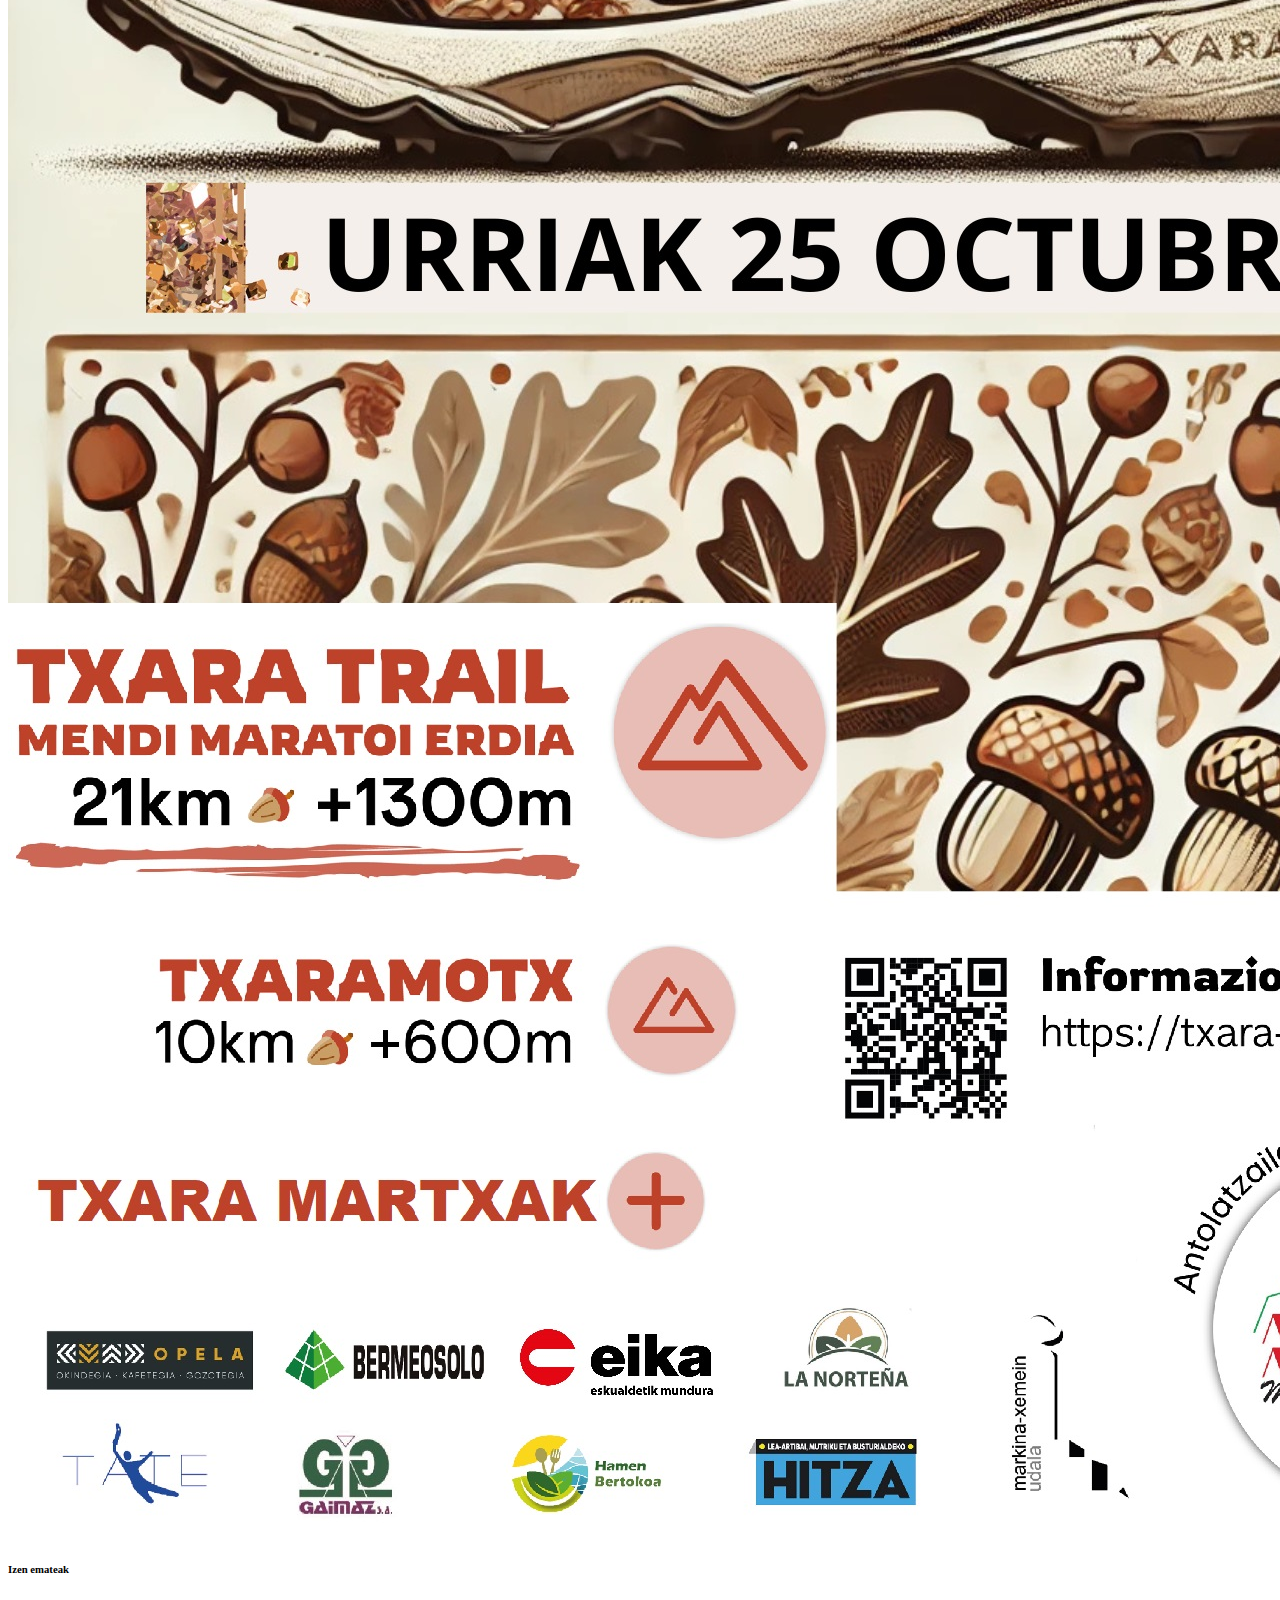
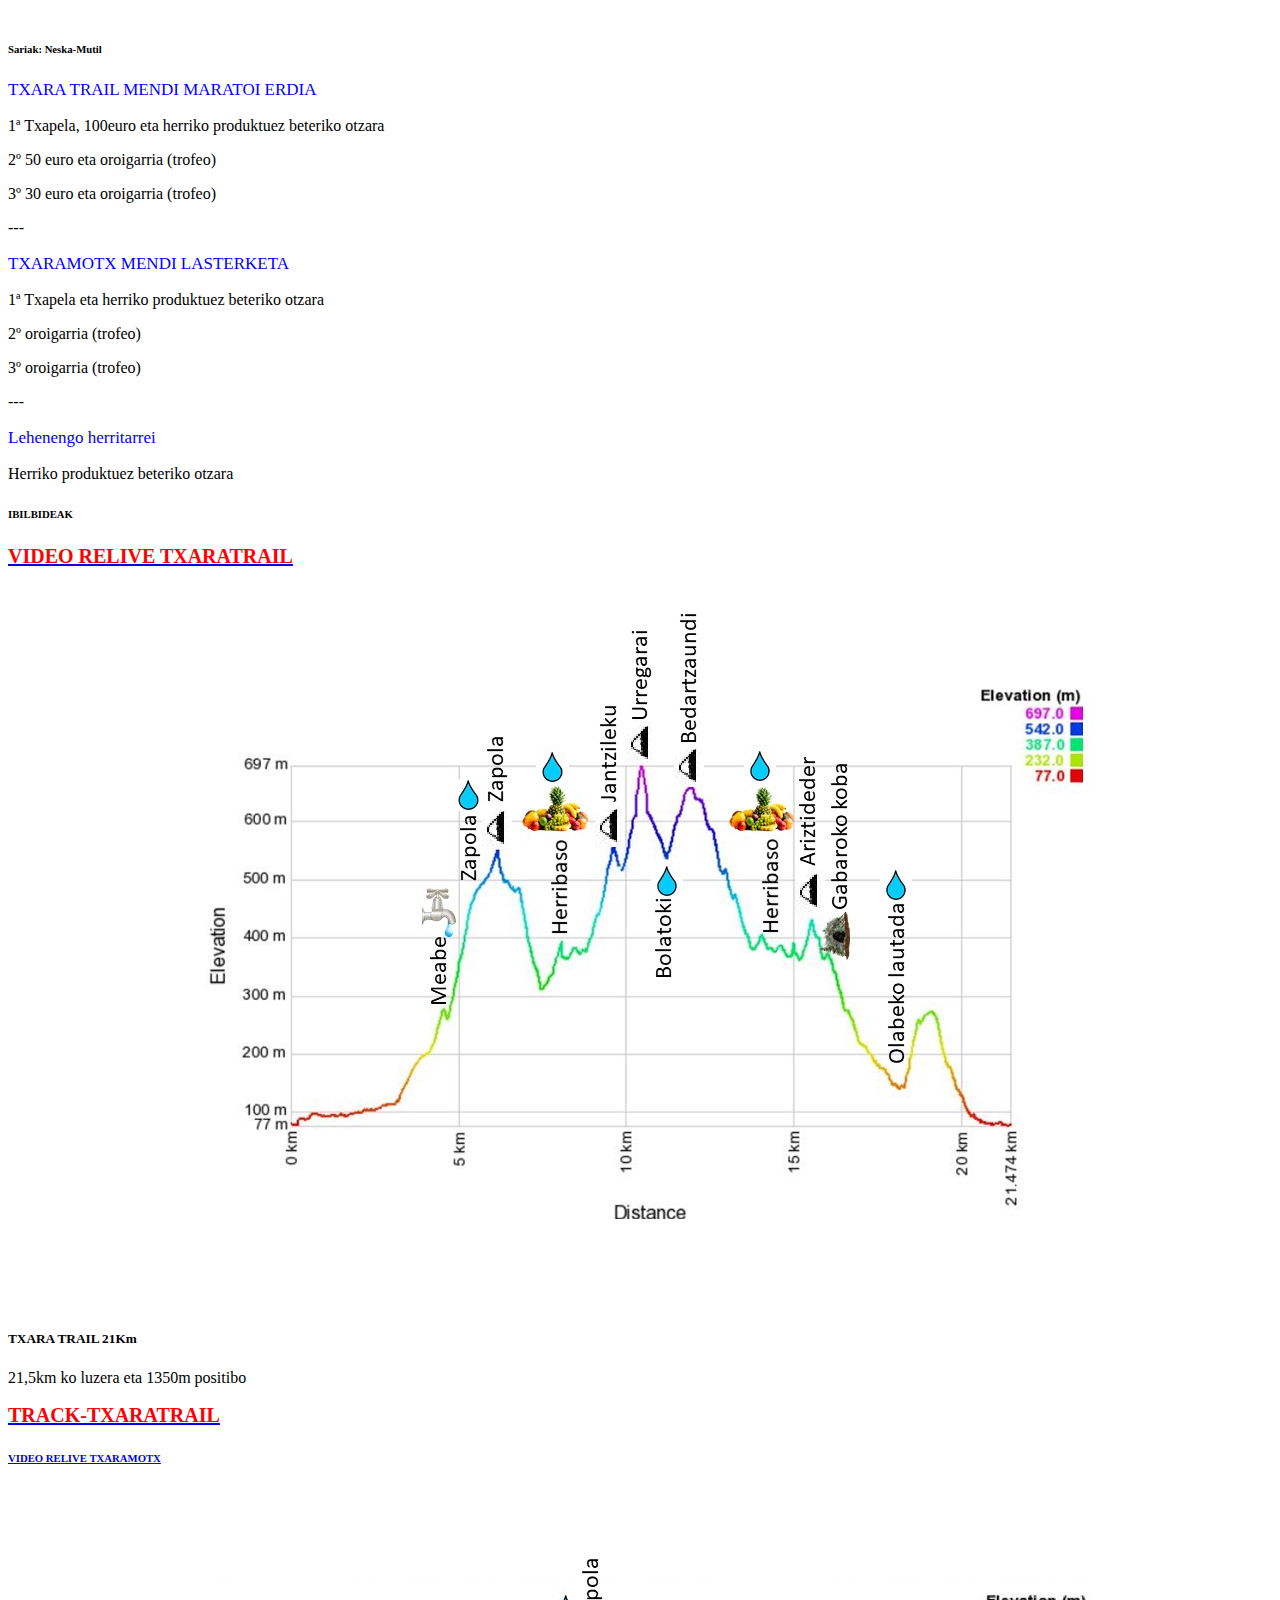
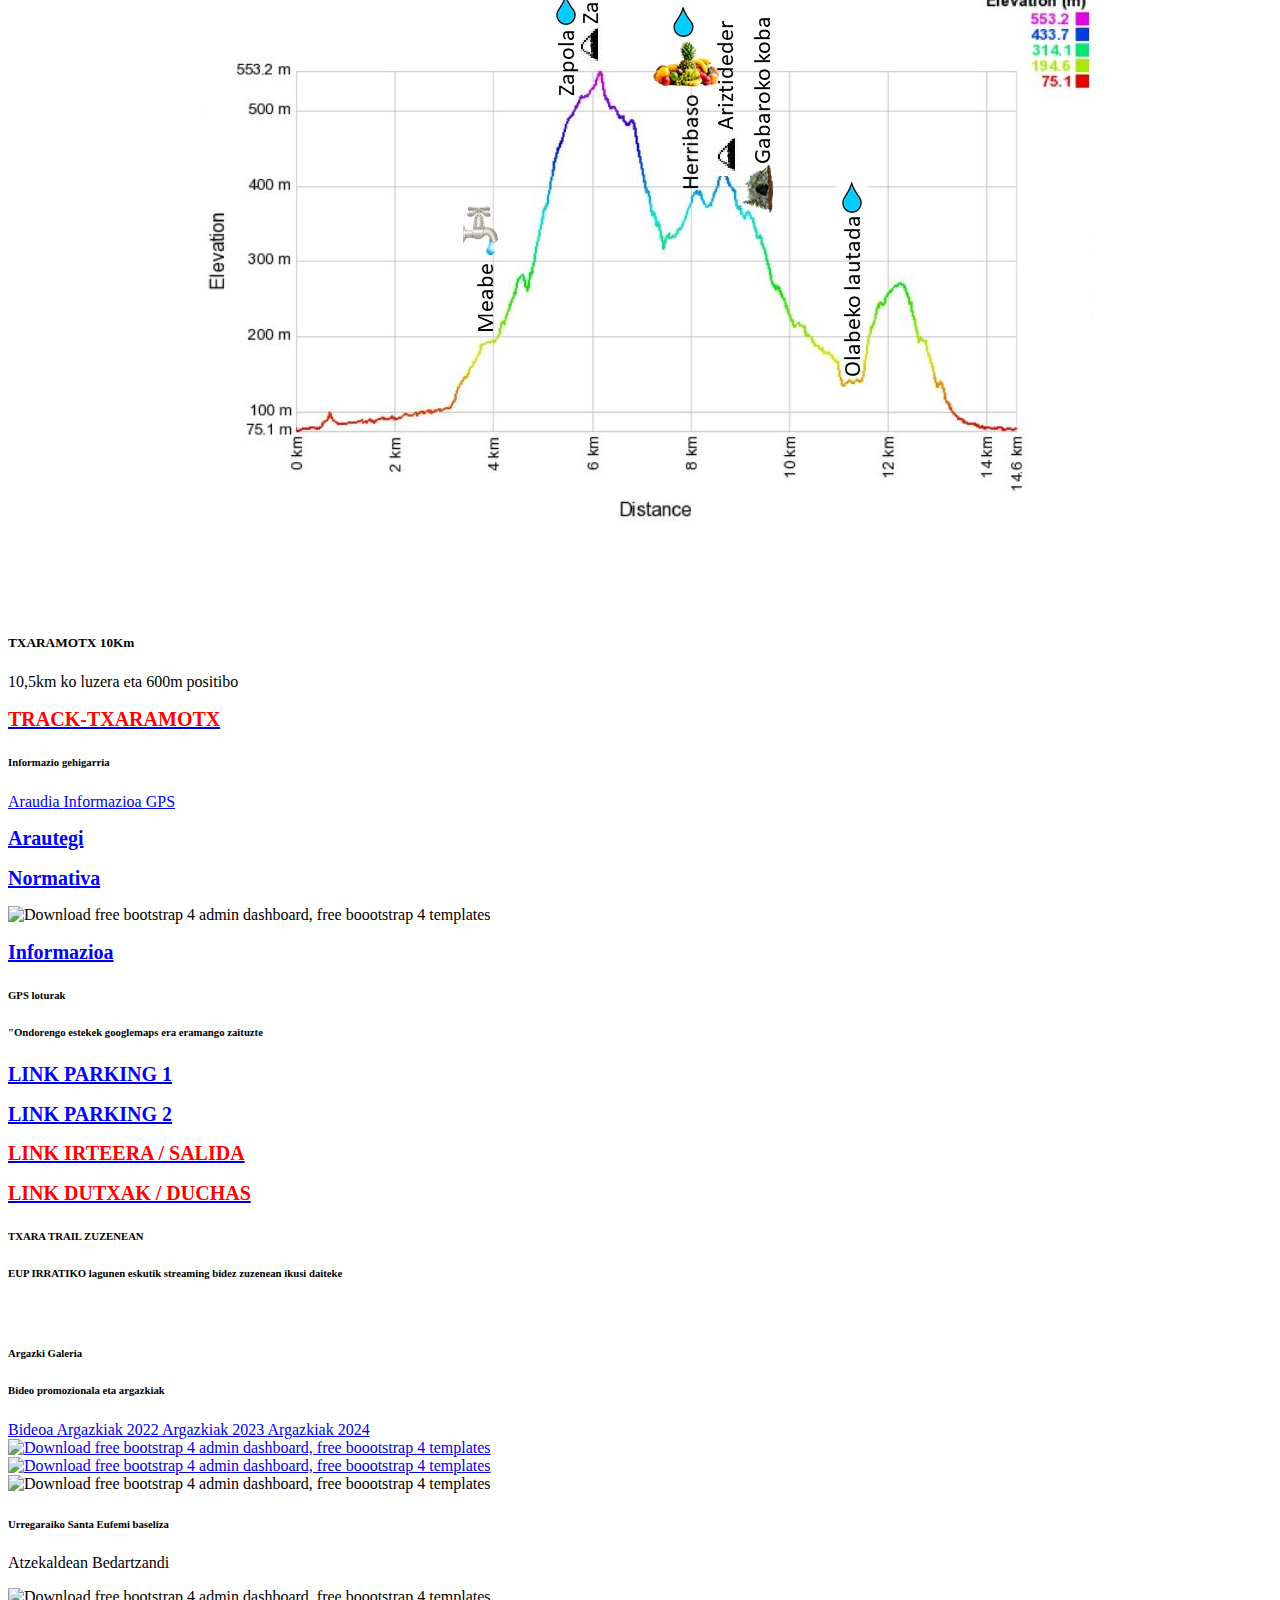
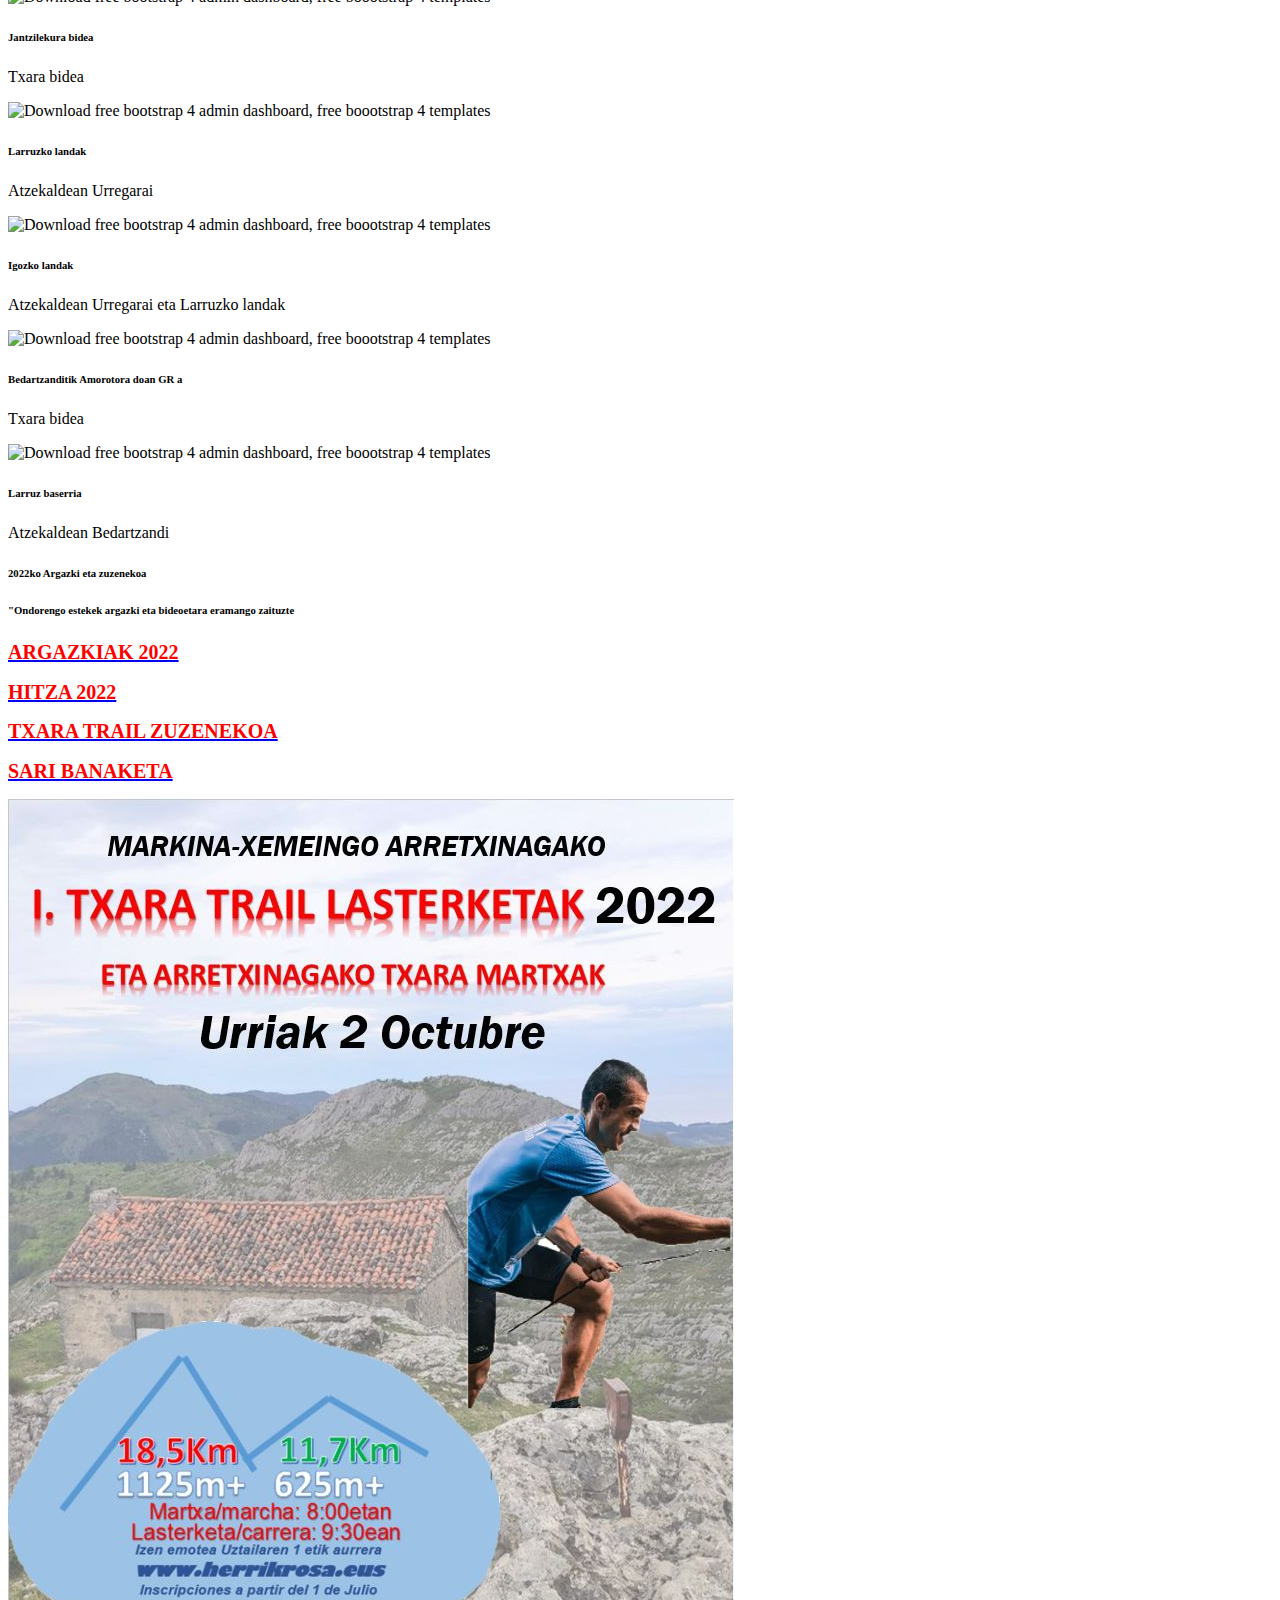
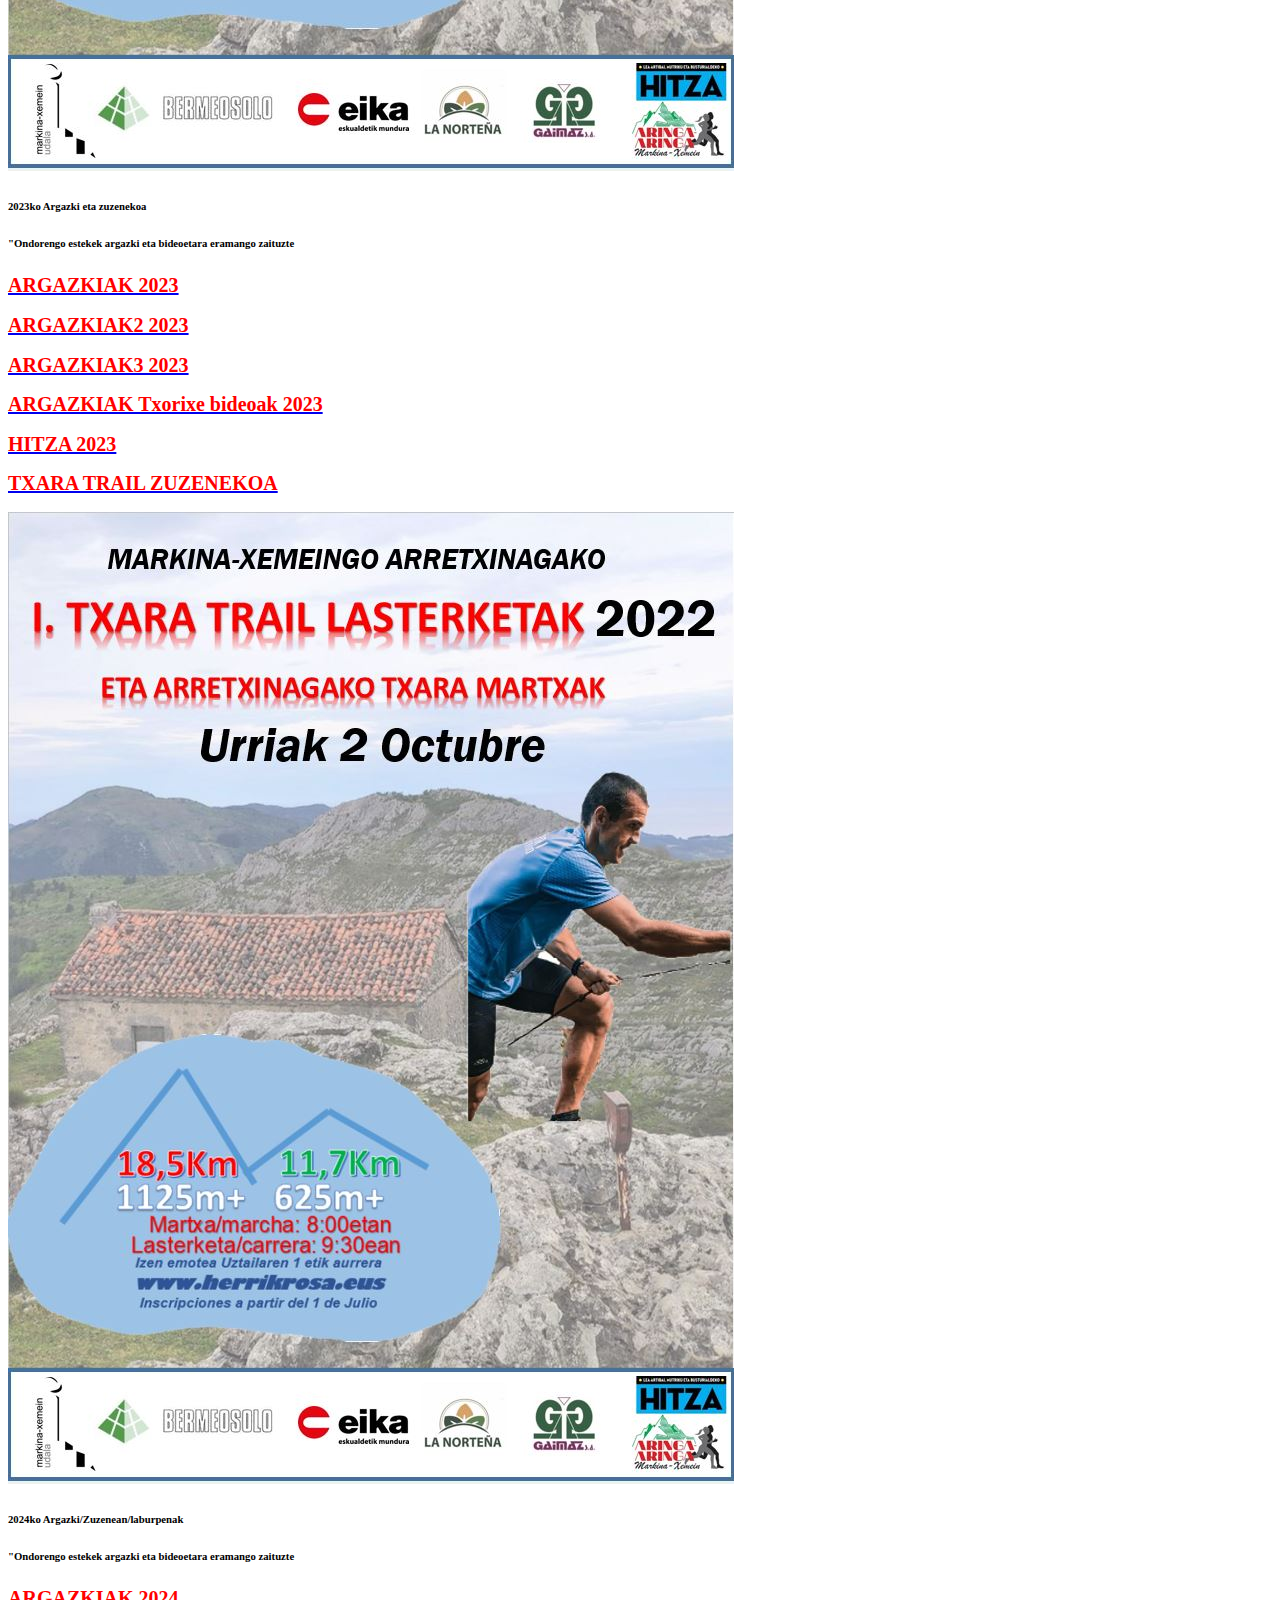
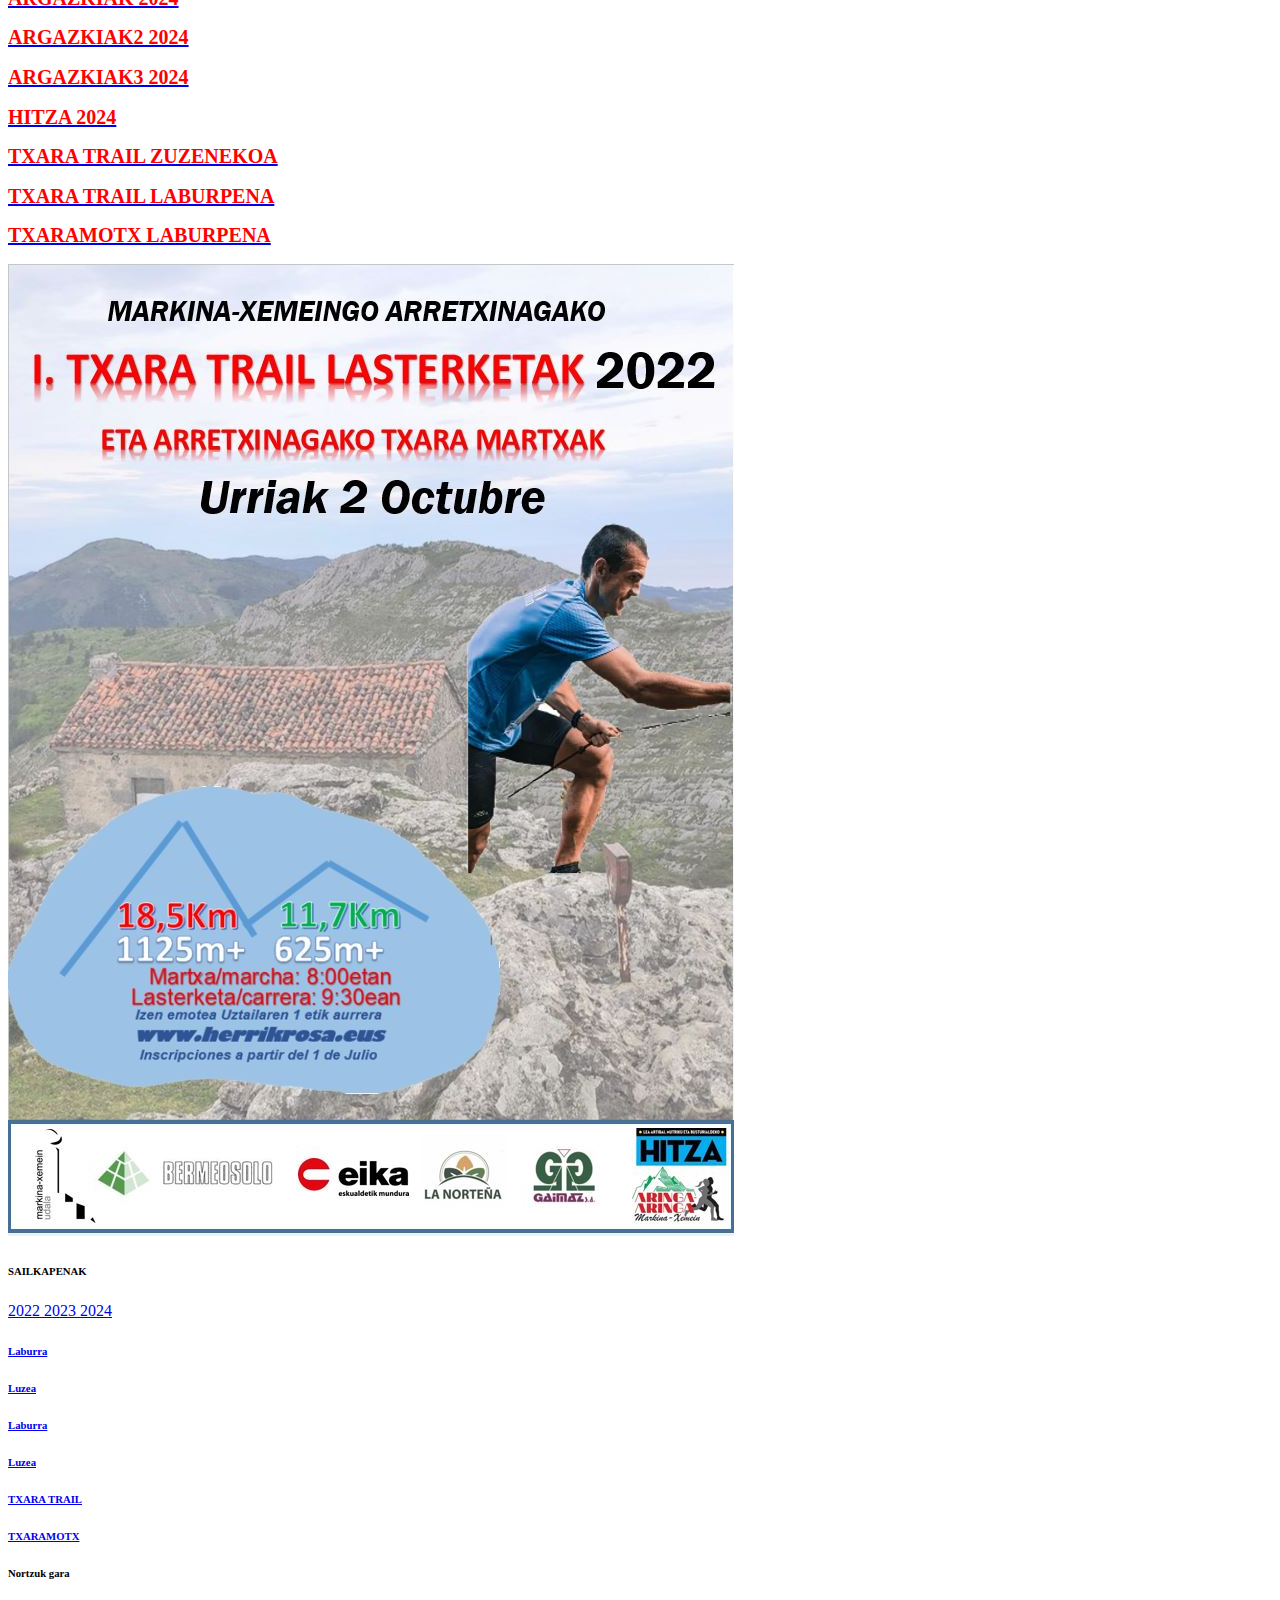
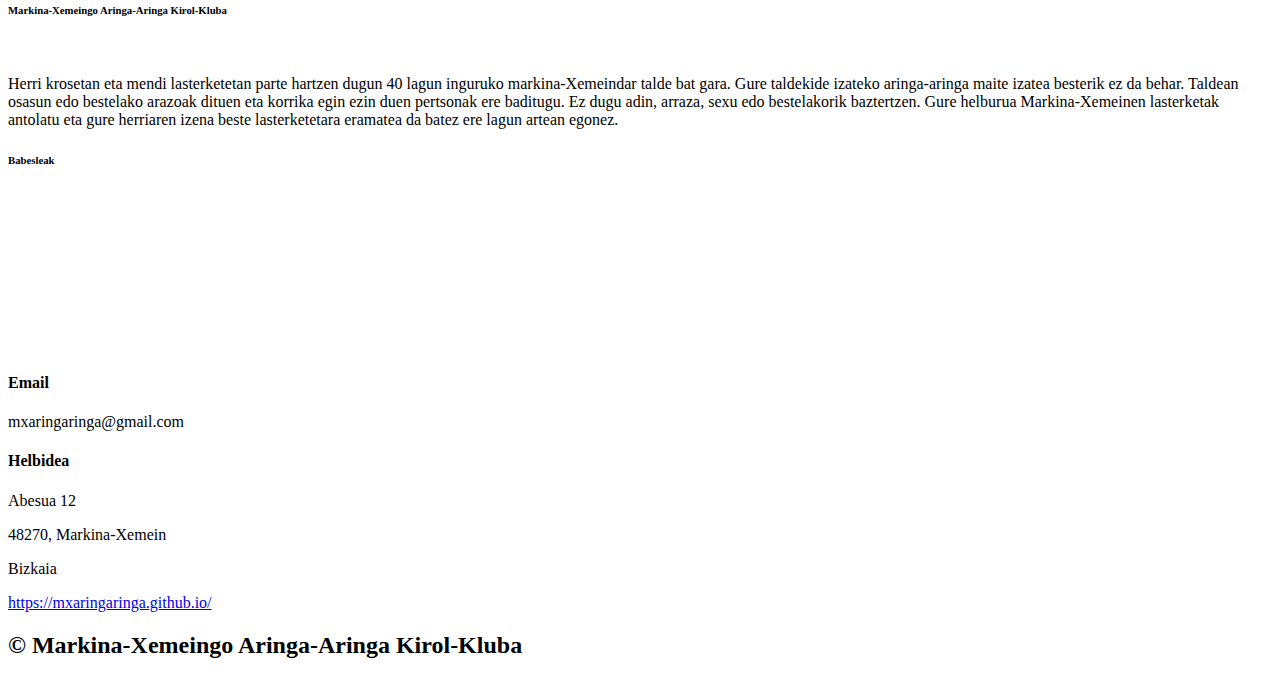
==== commit 336ce91b: "Update index.html" ====
--- a/index.html
+++ b/index.html
@@ -101,8 +101,9 @@
         <div class="container">
             <div class="row justify-content-between">
                 <div class="col-md-12 pr-md-5 mb-1 mb-md-0">
-                    <h6 class="atencion mb-2 text-center">ADI!!!</h6>
-                    <h6 class="section-title mb-2 text-center" style="color: red;">Gorde data!!! 2025eko irailaren 28a</h6>
+                    <h6 class="atencion mb-2 text-center">ADI!!! *Markina-Xemeingo Mendi Astea* ren barruan izango gara aurten</h6>
+                    <h6 class="section-title mb-2 text-center" style="color: red;">Data aldaketa!! Gorde data!!! 2025eko urriaren 25a</h6>
+                    <h6 class="section-title mb-2 text-center" style="color: red;">Izen emateen irekiera: 2025eko otsailaren 1a!!!</h6>
                     <h6 class="section-title mb-2 text-center">------------</h6>
                     <h6 class="section-title mb-2 text-center">TXARA TRAIL MENDI MARATOI ERDIA (21Km) 9:30 am</h6>
                     <h6 class="section-subtitle mb-4 text-center">TXARAMOTX MENDI LASTERKETA (10Km) 10:00 am</h6>
@@ -117,7 +118,7 @@
             <h6 class="section-title text-center">Izen emateak</h6>
             <!--h6 style="color:red;font-size:20px" class="titulo text-center">Oraindik irekitzeko</h6-->
             <div class="text-center">
-                <a href="https://www.buscametas.com/modulos/ticket/evento.php?codigo=1151">
+                <a href="https://www.kronoak.com/eu">
                         <img src="assets/imgs/izen.jpg" alt="" class="col-sm-2 w-75 mt-3 shadow-sm">
                 </a>
             </div>
@@ -155,7 +156,7 @@
                 <div class="col-md-6">
                     <div class="card mb-4 mb-md-0">
                         <div class="card-body">
-			    <a href="https://youtu.be/z4bOW40Dyr4"><h6 class="section-subtitle text-center mb-2 pb-3">VIDEO RELIVE TXARATRAIL</h6></a>
+			    <a href="https://youtu.be/z4bOW40Dyr4"><h2 style="color:red;font-size:20px">VIDEO RELIVE TXARATRAIL</h2></a>
                             <img src="assets/imgs/luze.jpg" alt="" class="w-100 mt-3 shadow-sm">
                             <h5 class="card-title mt-3 text-center"> TXARA TRAIL 21Km </h5>
                             <p class="mb-0 text-center">21,5km ko luzera eta 1350m positibo</p>
@@ -376,6 +377,7 @@
 			    <a class="text-center" href="https://www.amazon.es/photos/share/FX2kzKTdppe3dlzeyt9ZEoMtNbngSof9qvM199FkgNs"><h2 style="color:red;font-size:20px" class="titulo">ARGAZKIAK 2024</h2></a>
                             <a class="text-center" href="https://www.amazon.es/photos/share/ssfk6e0I1Mg7sD9WEoTzjSsLhriaY6dtJK3cfAJdknj"><h2 style="color:red;font-size:20px" class="titulo">ARGAZKIAK2 2024</h2></a>
 			    <a class="text-center" href="https://www.amazon.es/photos/share/rr9ArpJgpMt2Y5BgLXwzX7F6tCetDGh4J5y0qhrOTt"><h2 style="color:red;font-size:20px" class="titulo">ARGAZKIAK3 2024</h2></a>
+                            <a class="text-center" href="https://lea-artibaietamutriku.hitza.eus/2024/09/30/jende-ugari-ibili-da-markina-xemeingo-eta-amorotoko-san-migel-jaietan/"><h2 style="color:red;font-size:20px" class="titulo">HITZA 2024</h2></a>
                             <a class="text-center" href="https://www.youtube.com/watch?v=HUCiutYTQCk&t=15253s"><h2 style="color:red;font-size:20px" class="titulo">TXARA TRAIL ZUZENEKOA</h2></a>
                             <a class="text-center" href="https://youtu.be/AASulIH-Fxk"><h2 style="color:red;font-size:20px" class="titulo">TXARA TRAIL LABURPENA</h2></a>
                             <a class="text-center" href="https://youtu.be/KIC1ZL9JcbQ"><h2 style="color:red;font-size:20px" class="titulo">TXARAMOTX LABURPENA</h2></a>
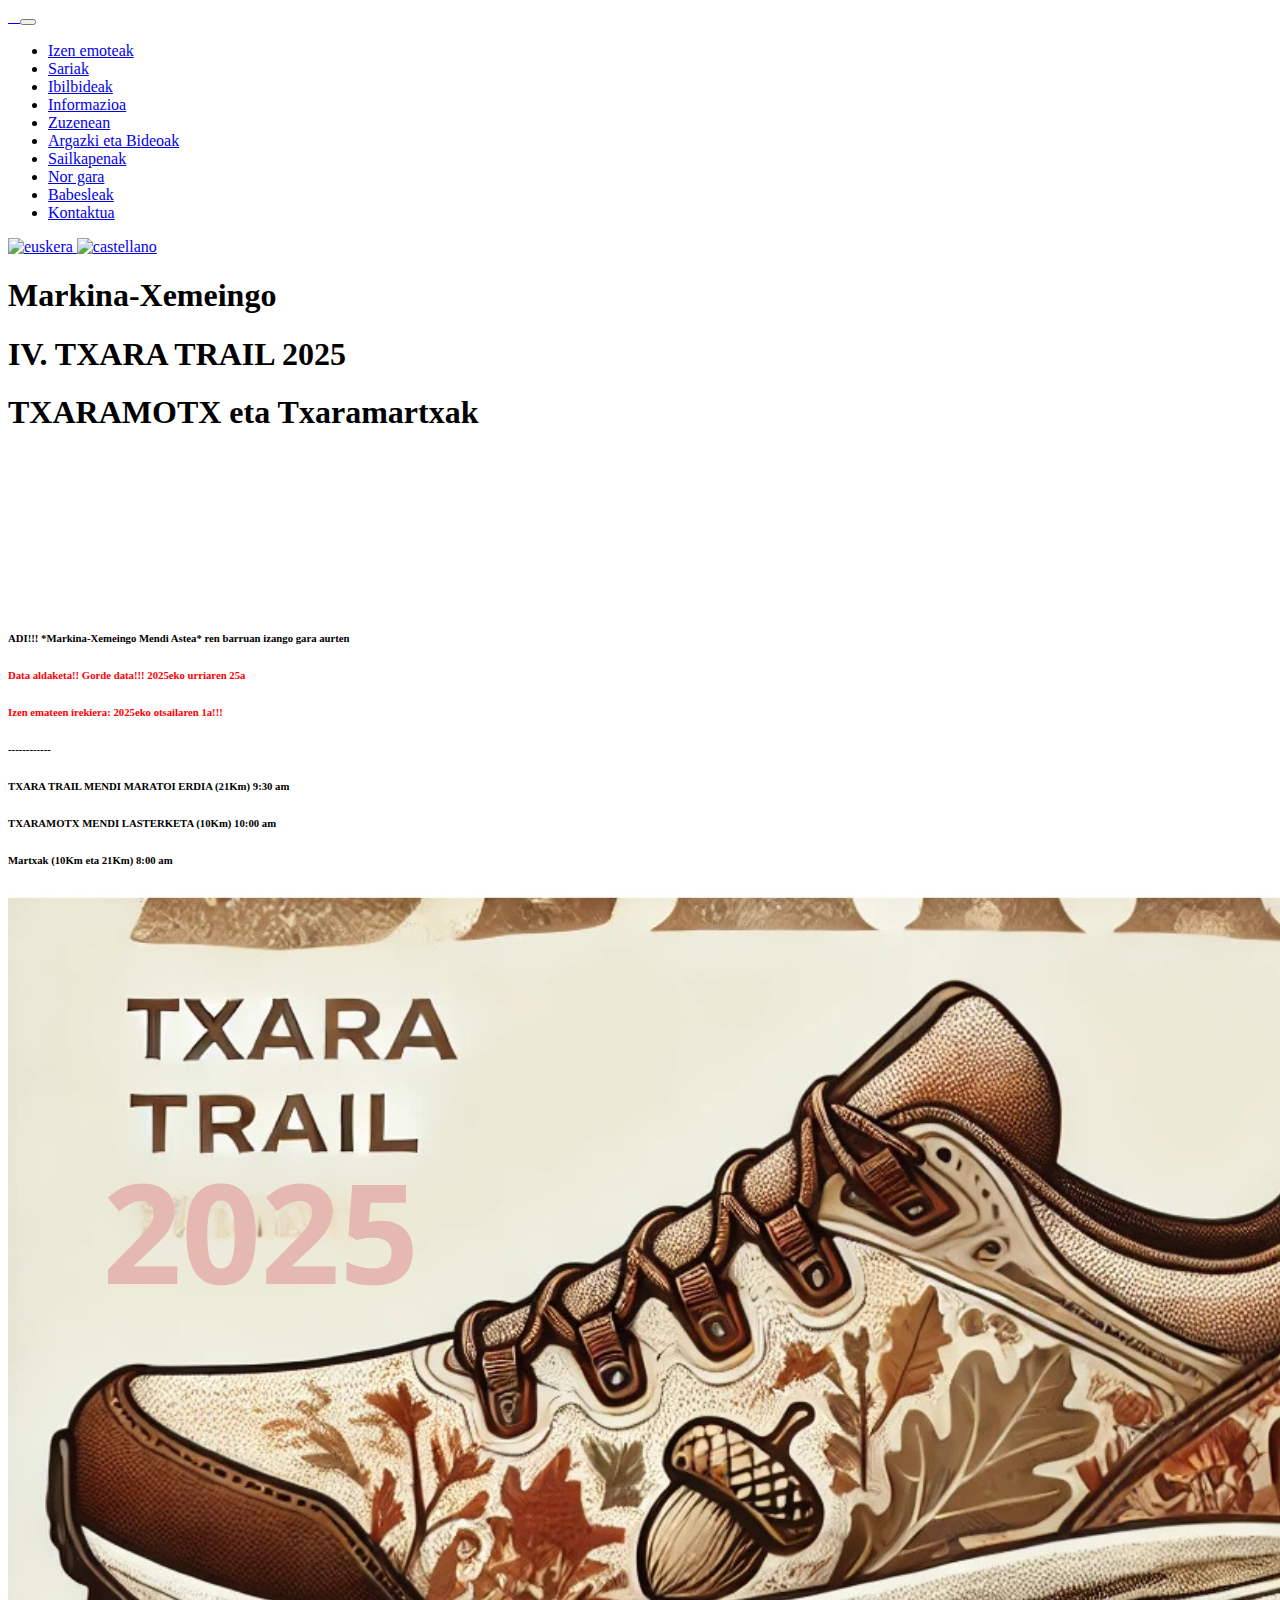
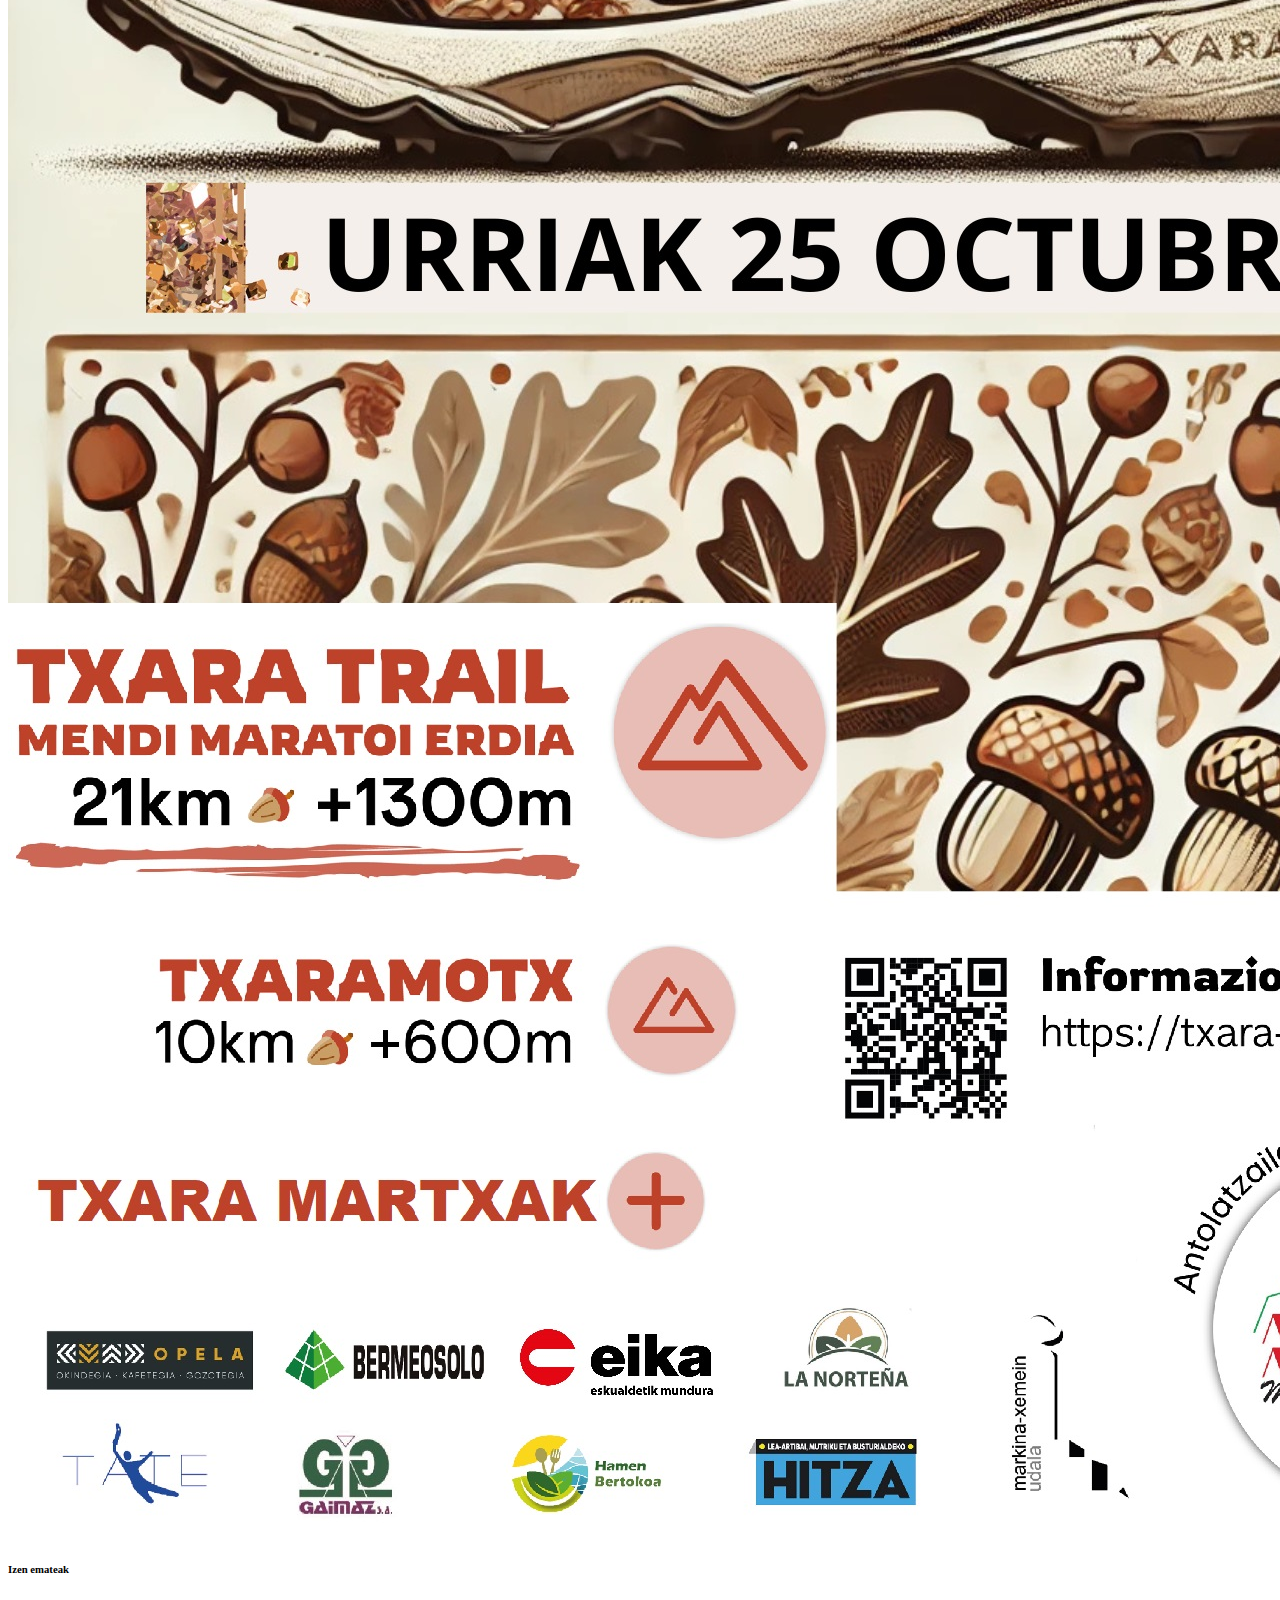
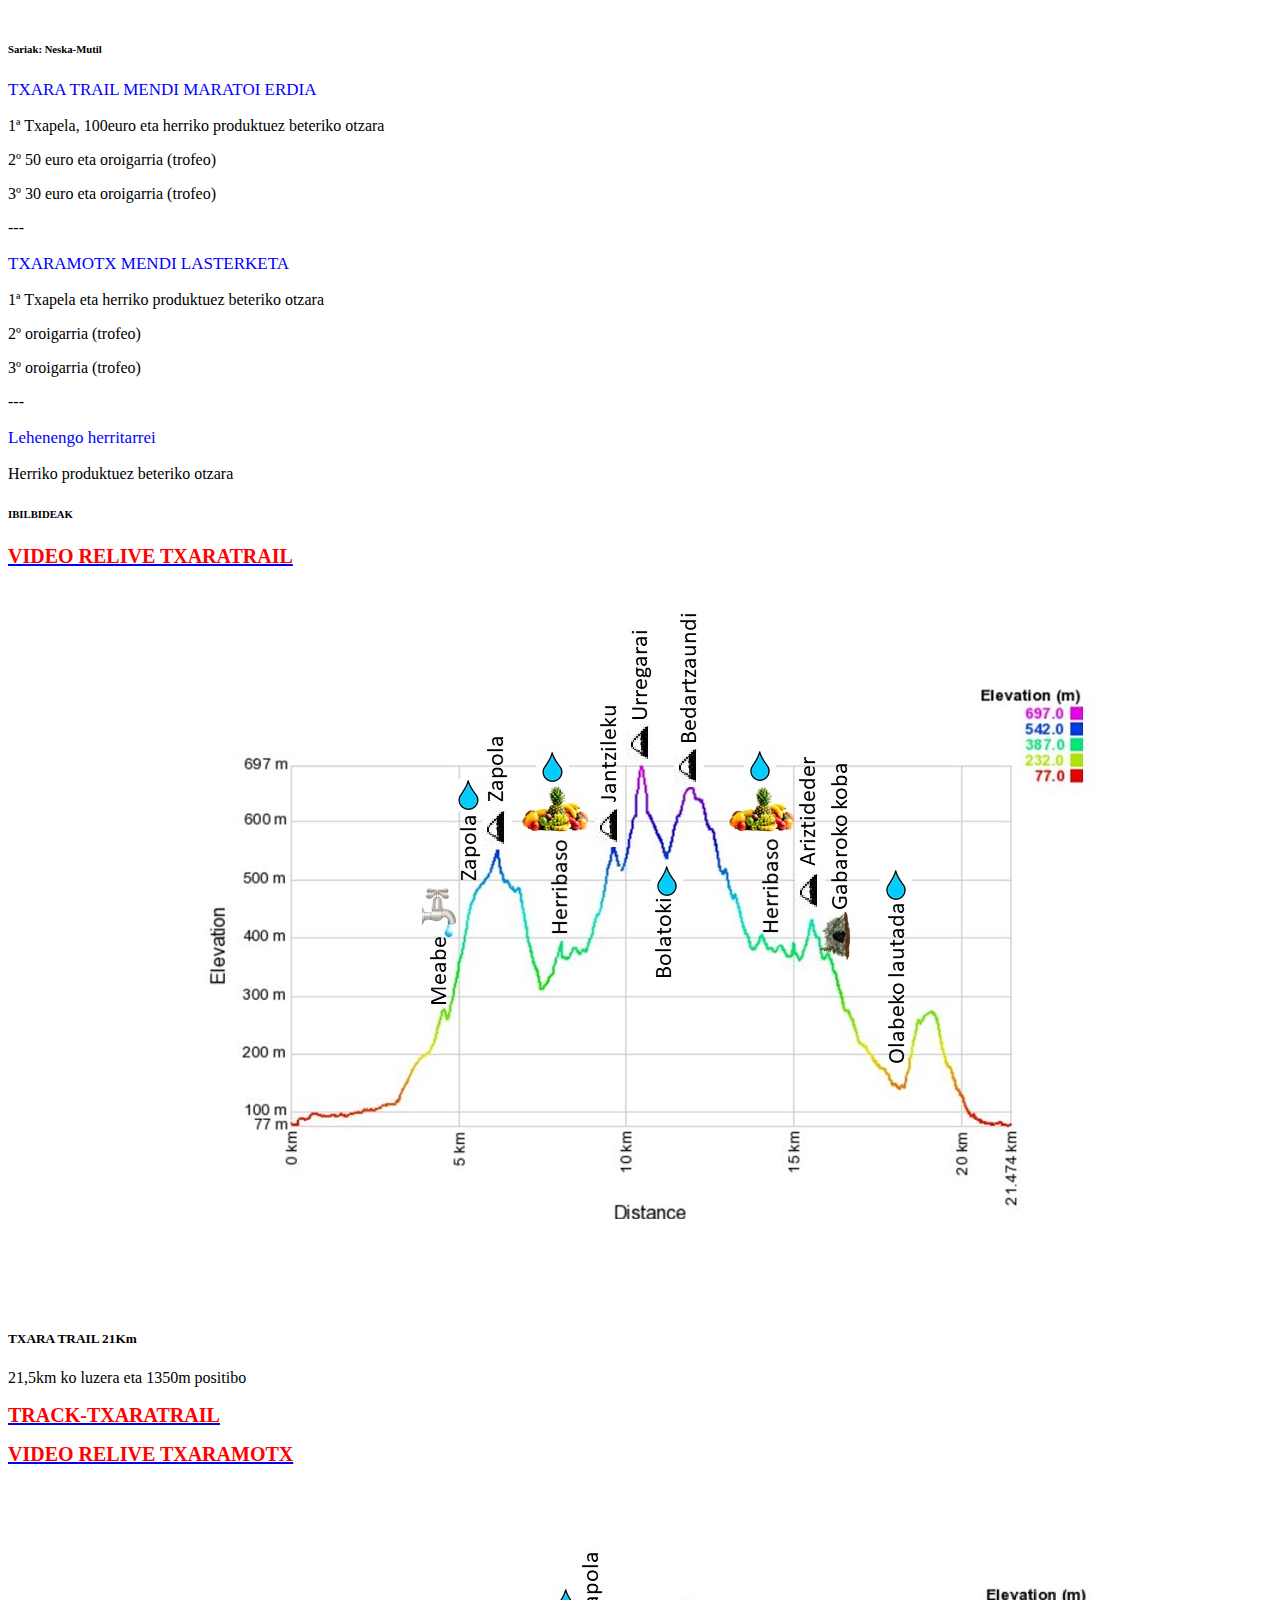
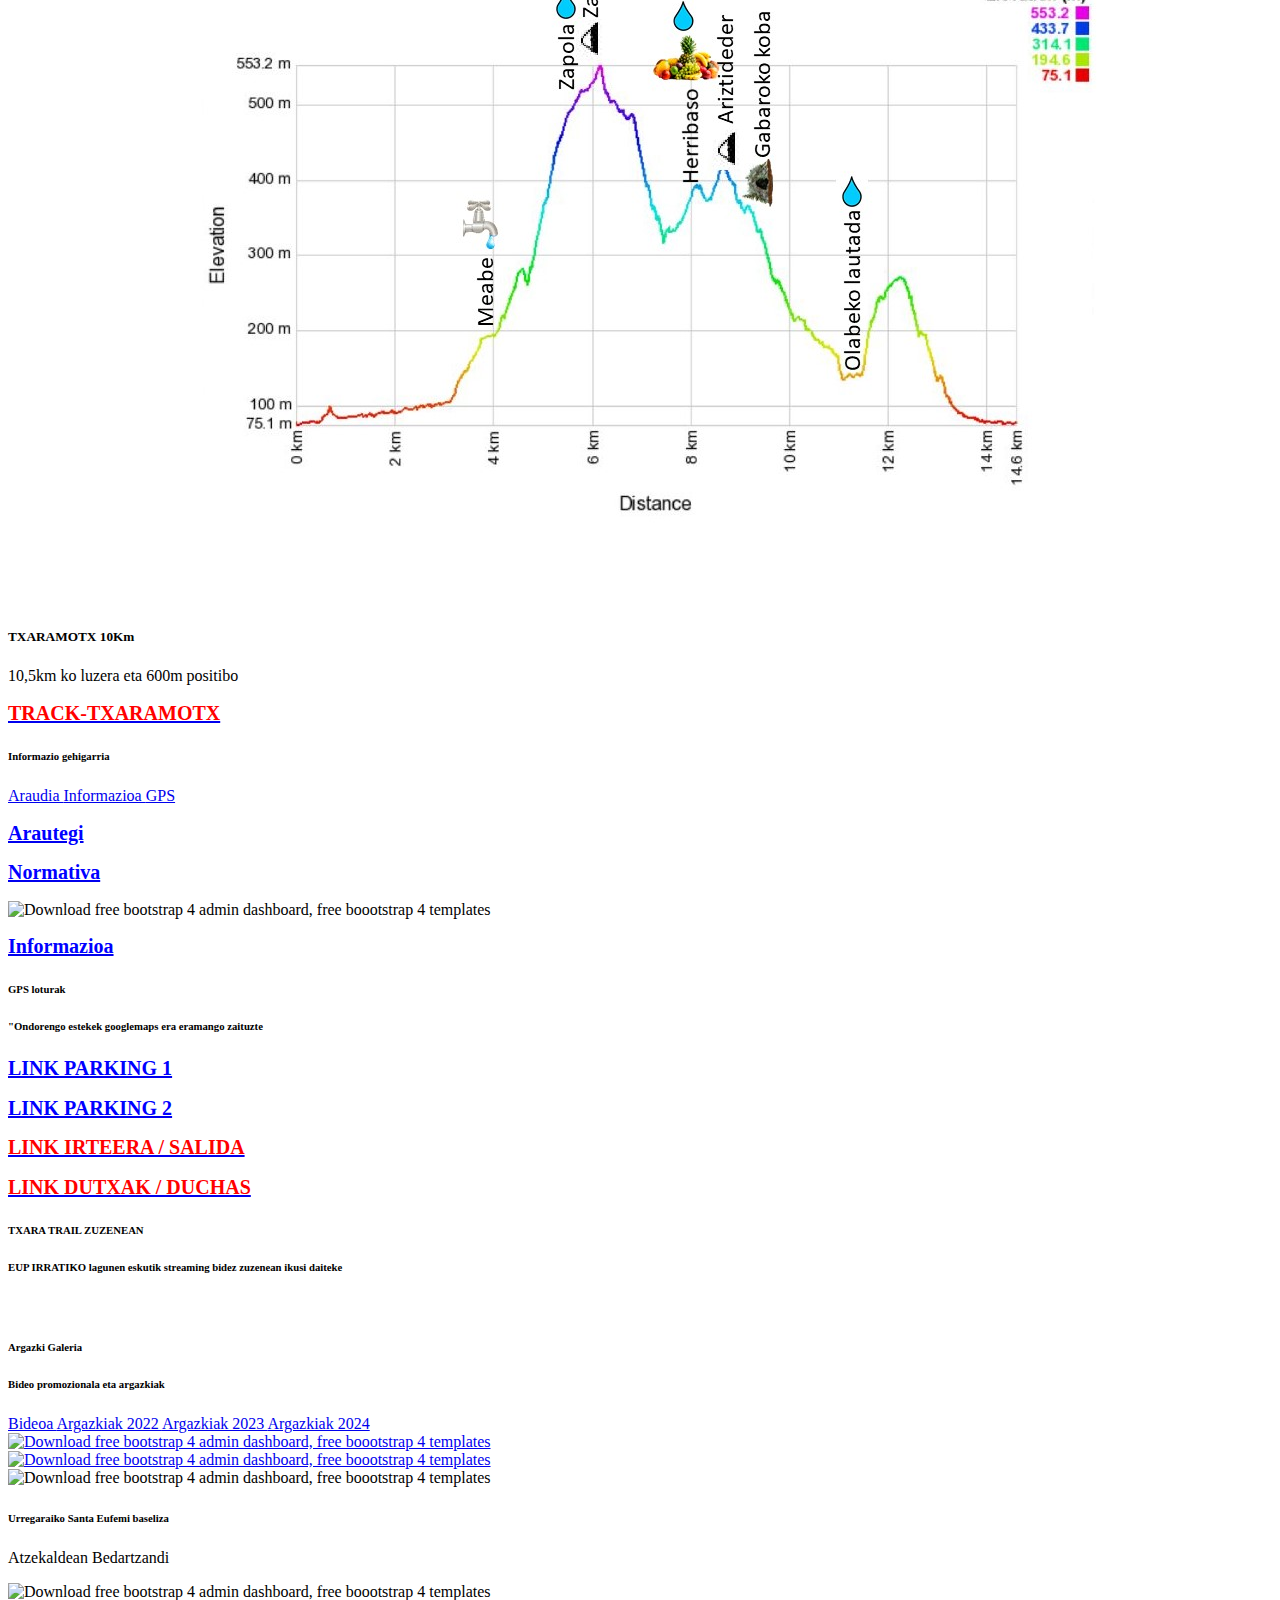
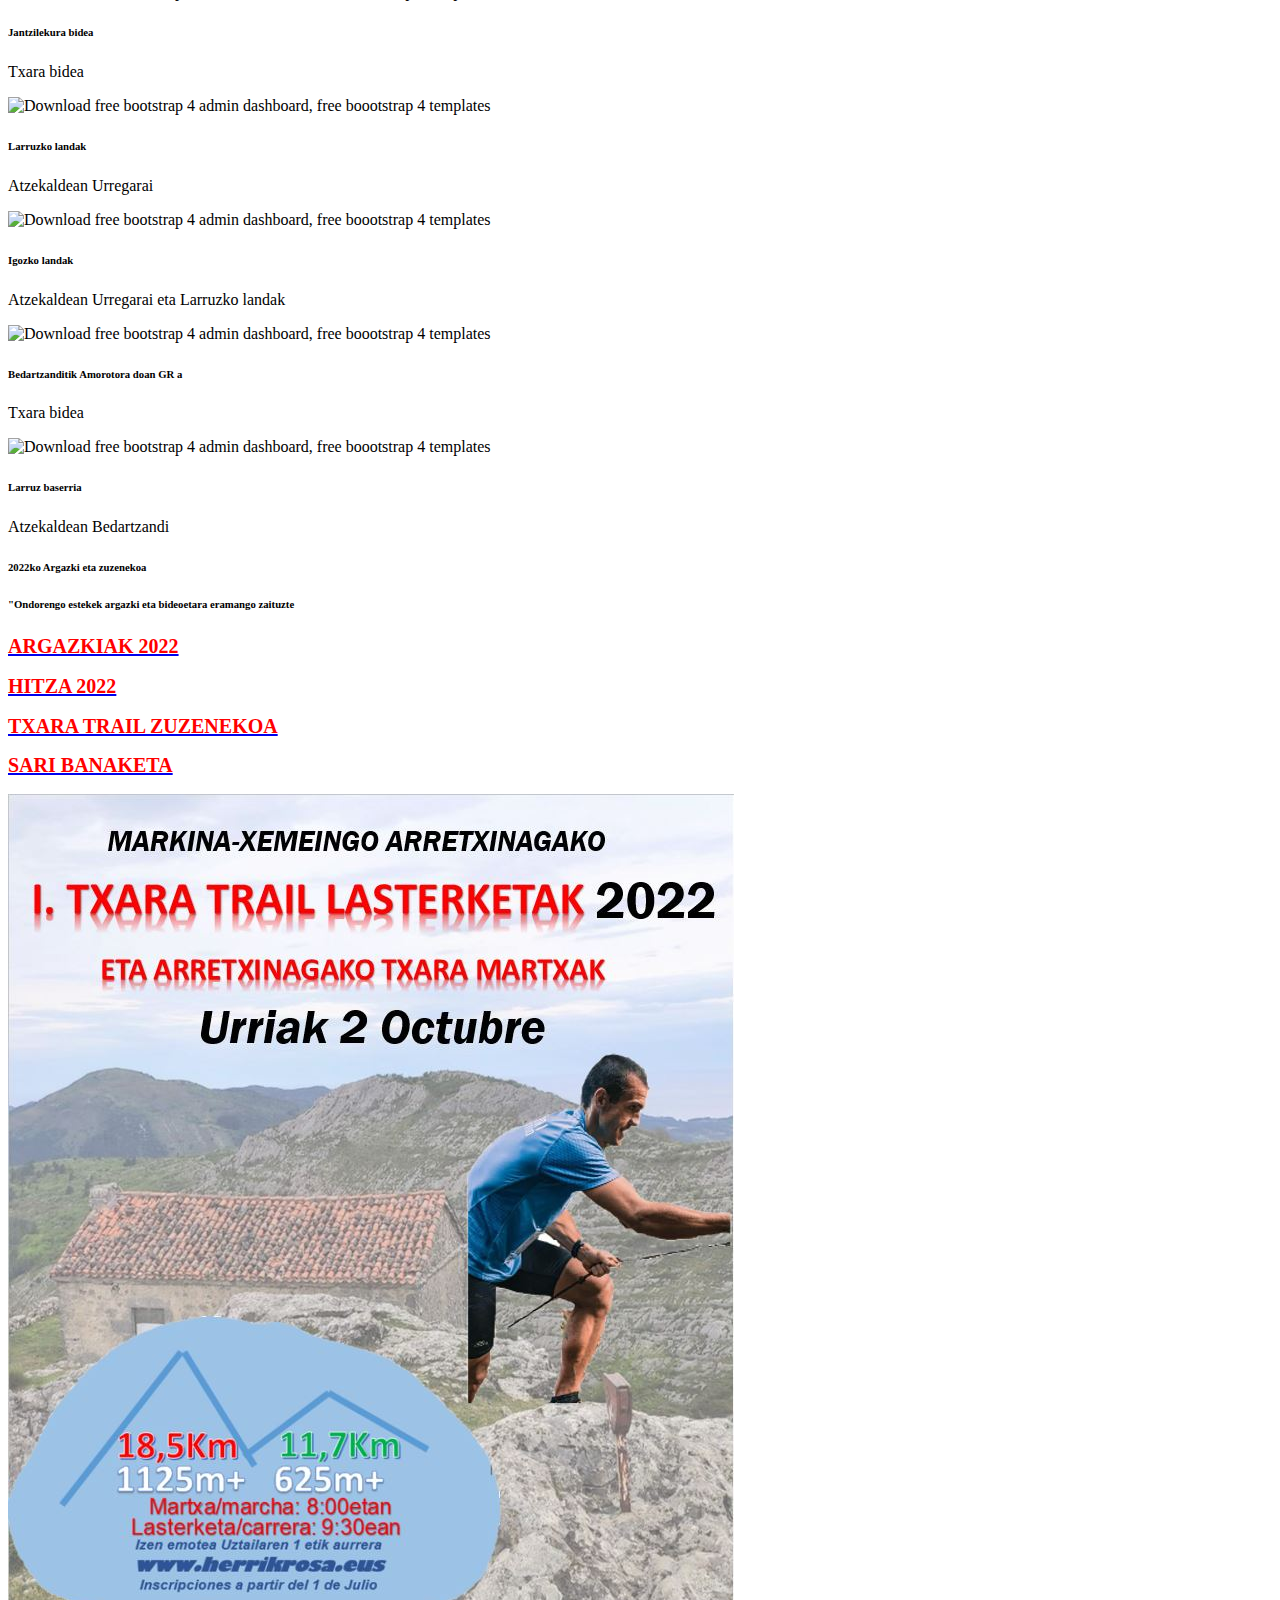
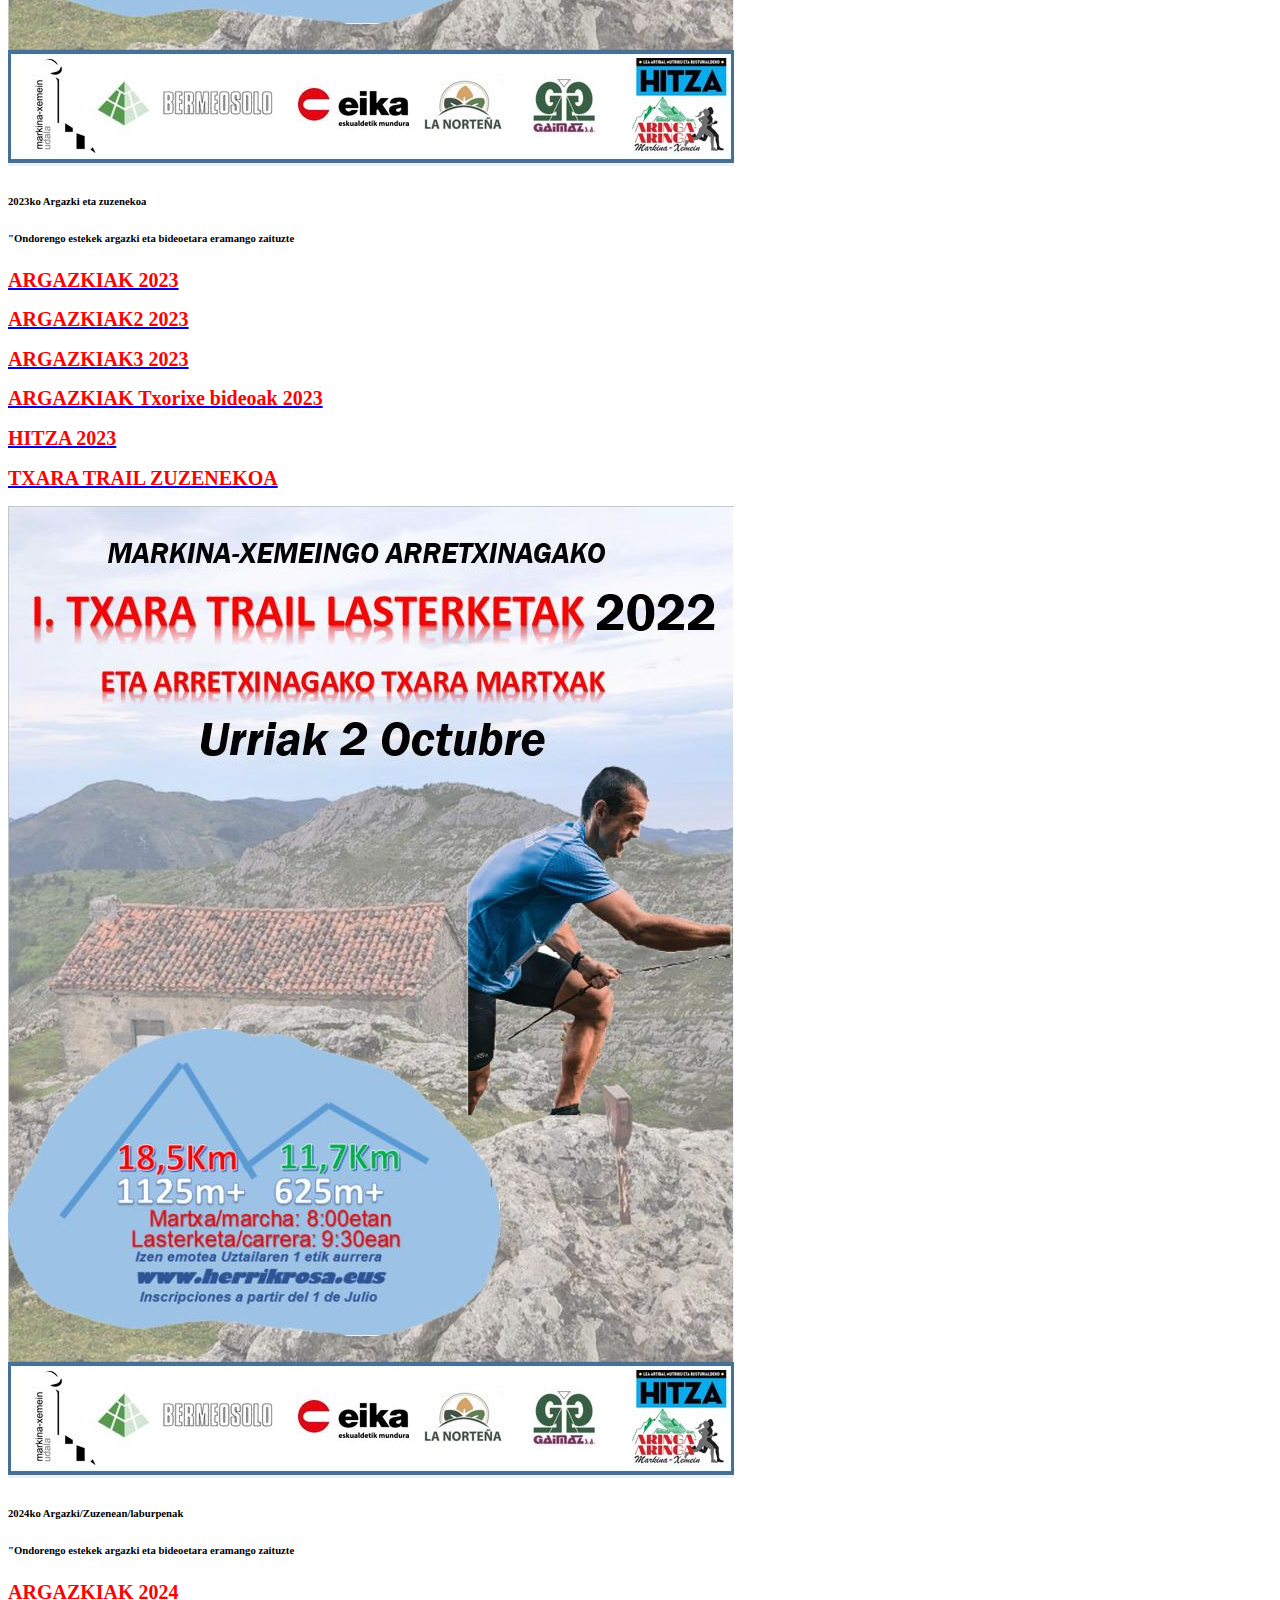
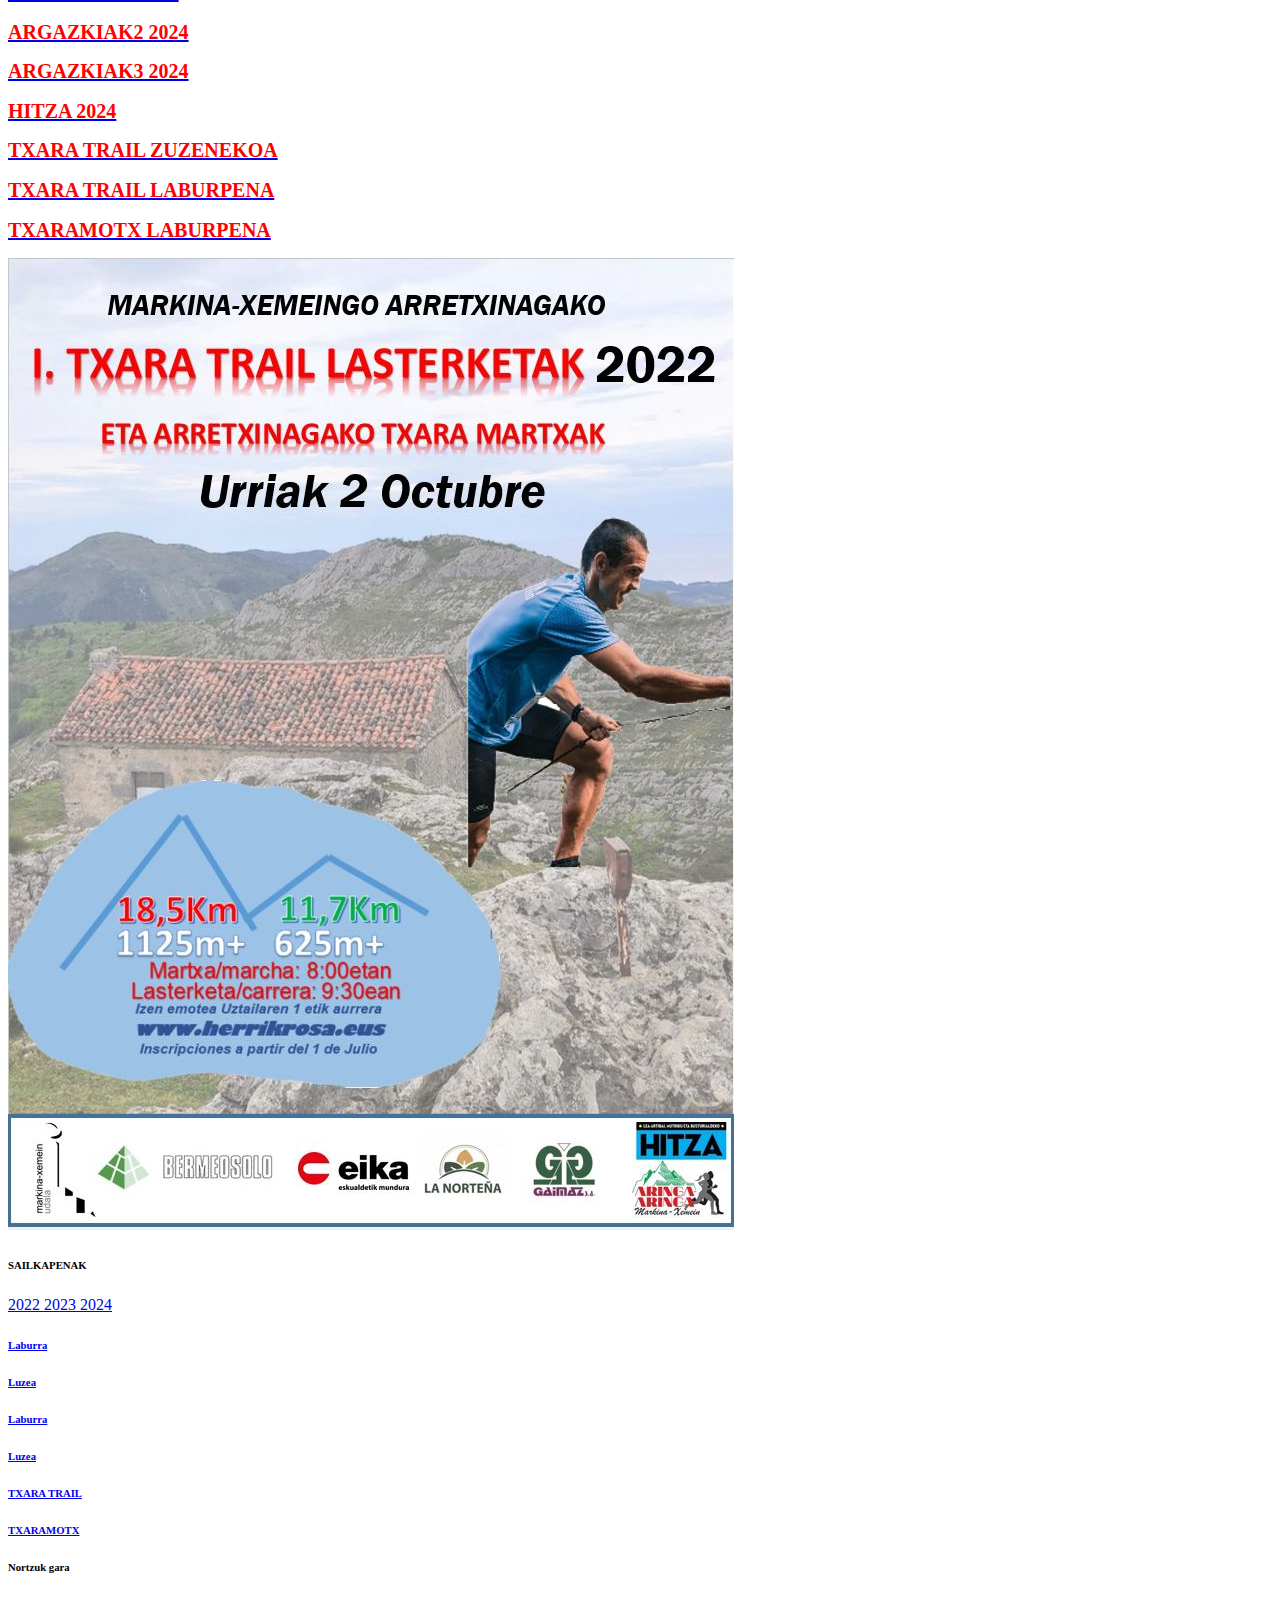
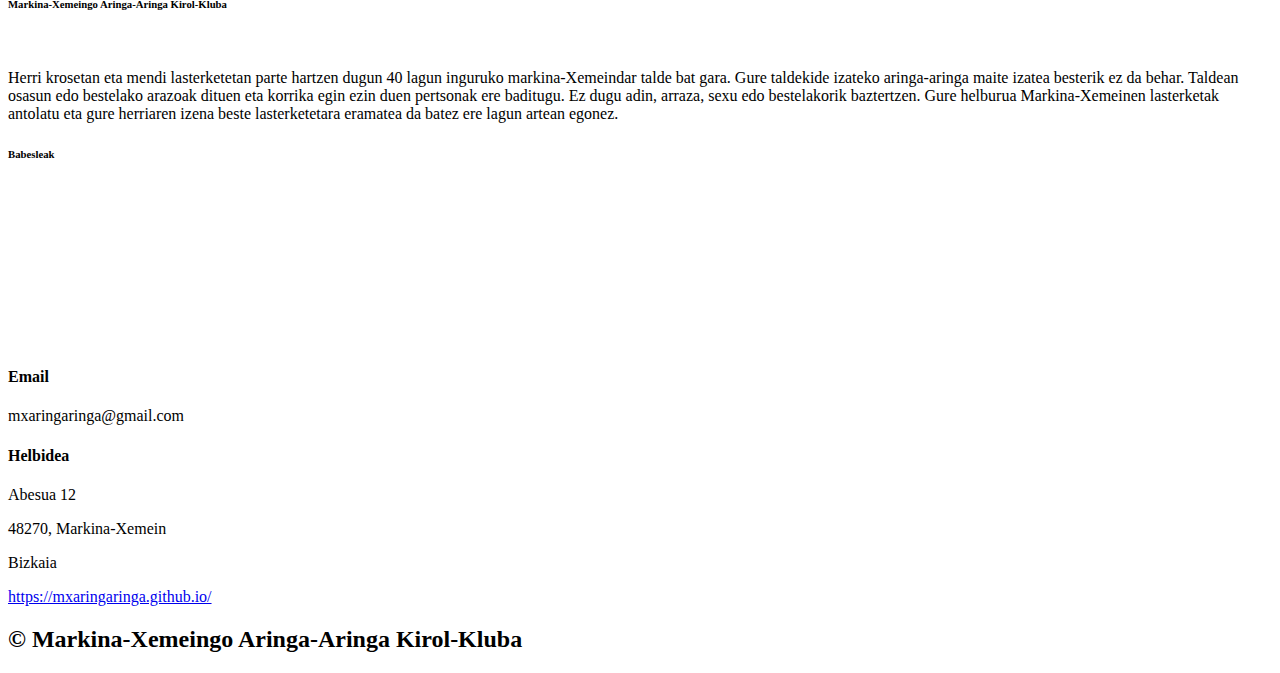
==== commit 6bd75add: "Update index.html" ====
--- a/index.html
+++ b/index.html
@@ -167,7 +167,7 @@
                 <div class="col-md-6">
                     <div class="card mb-4 mb-md-0">
                         <div class="card-body">
-			    <a href="https://youtu.be/ka9HXtiOhZY"><h6 class="section-subtitle text-center mb-2 pb-3">VIDEO RELIVE TXARAMOTX</h6></a>
+			    <a href="https://youtu.be/ka9HXtiOhZY"><h2 style="color:red;font-size:20px">VIDEO RELIVE TXARAMOTX</h2></a>
                             <img src="assets/imgs/labur.jpg" alt="" class="w-100 mt-3 shadow-sm">
                             <h5 class="card-title mt-3 text-center"> TXARAMOTX 10Km </h5>
                             <p class="mb-0 text-center">10,5km ko luzera eta 600m positibo</p>
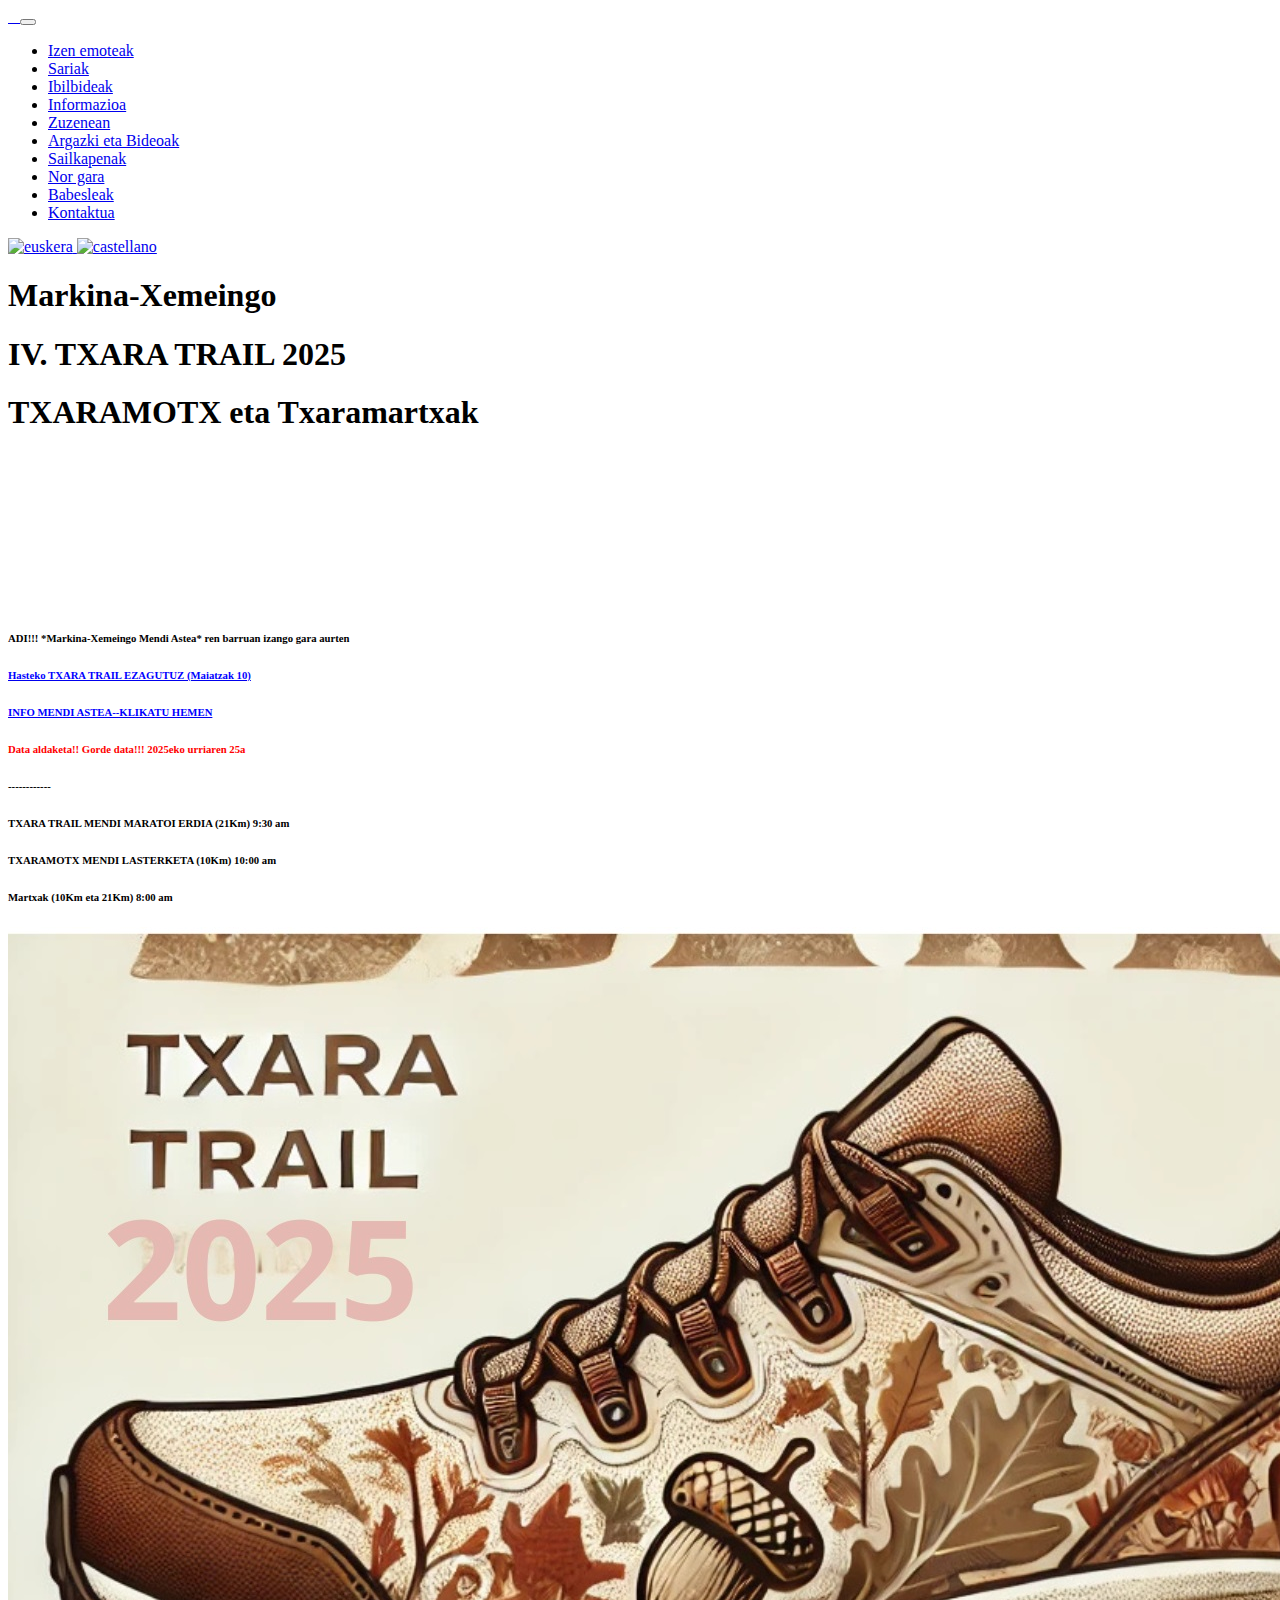
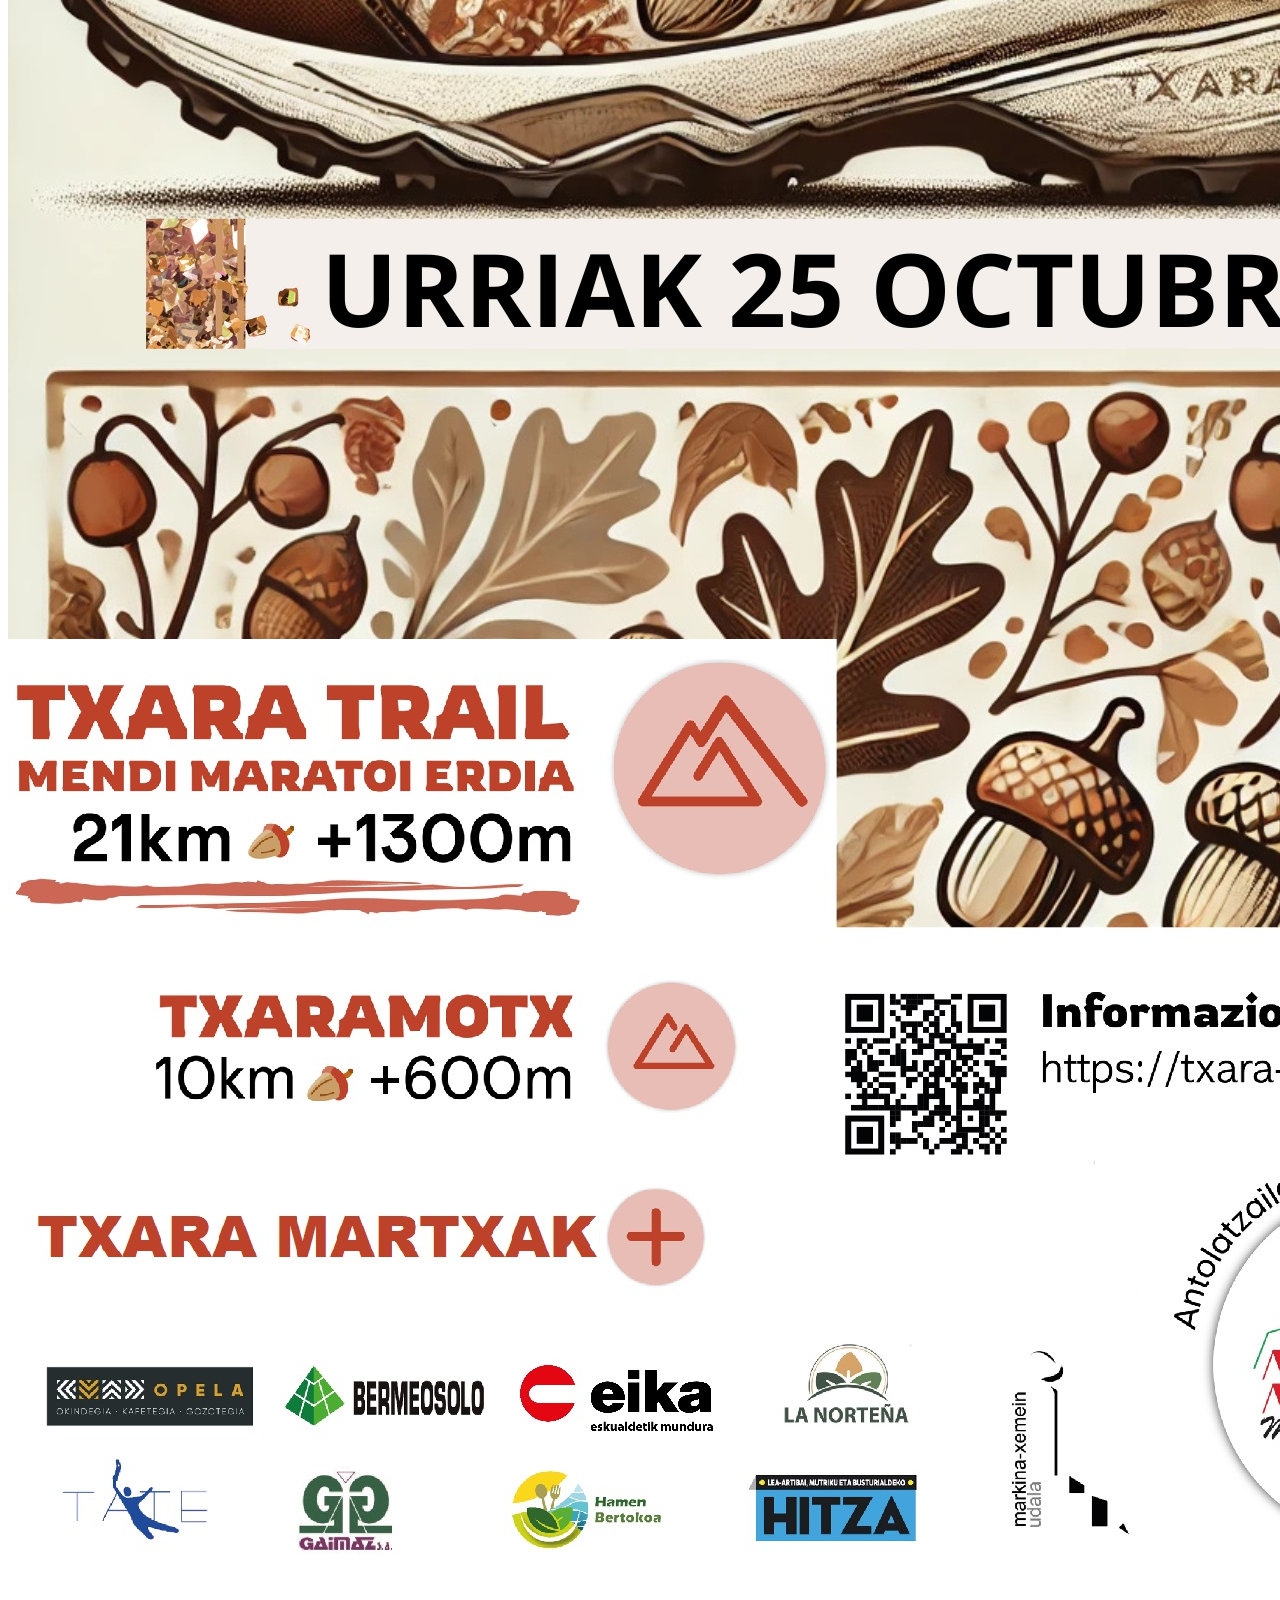
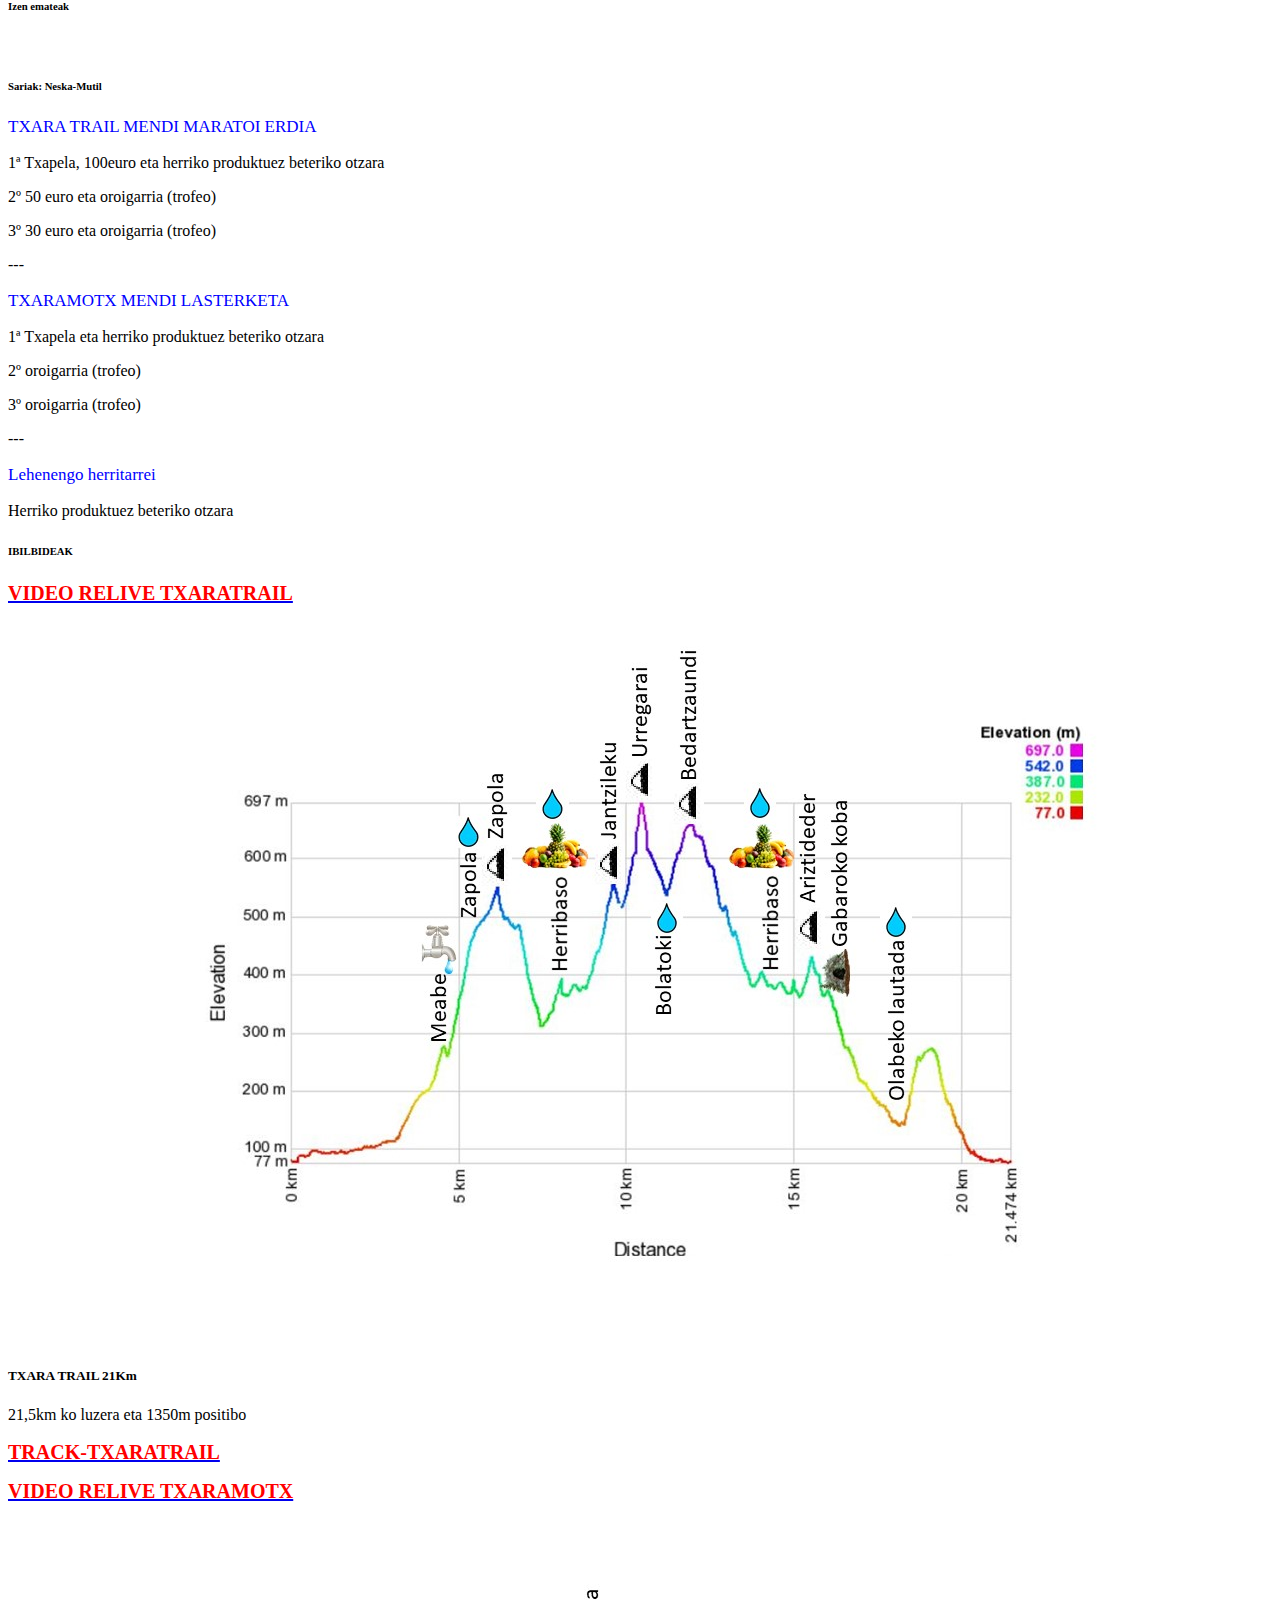
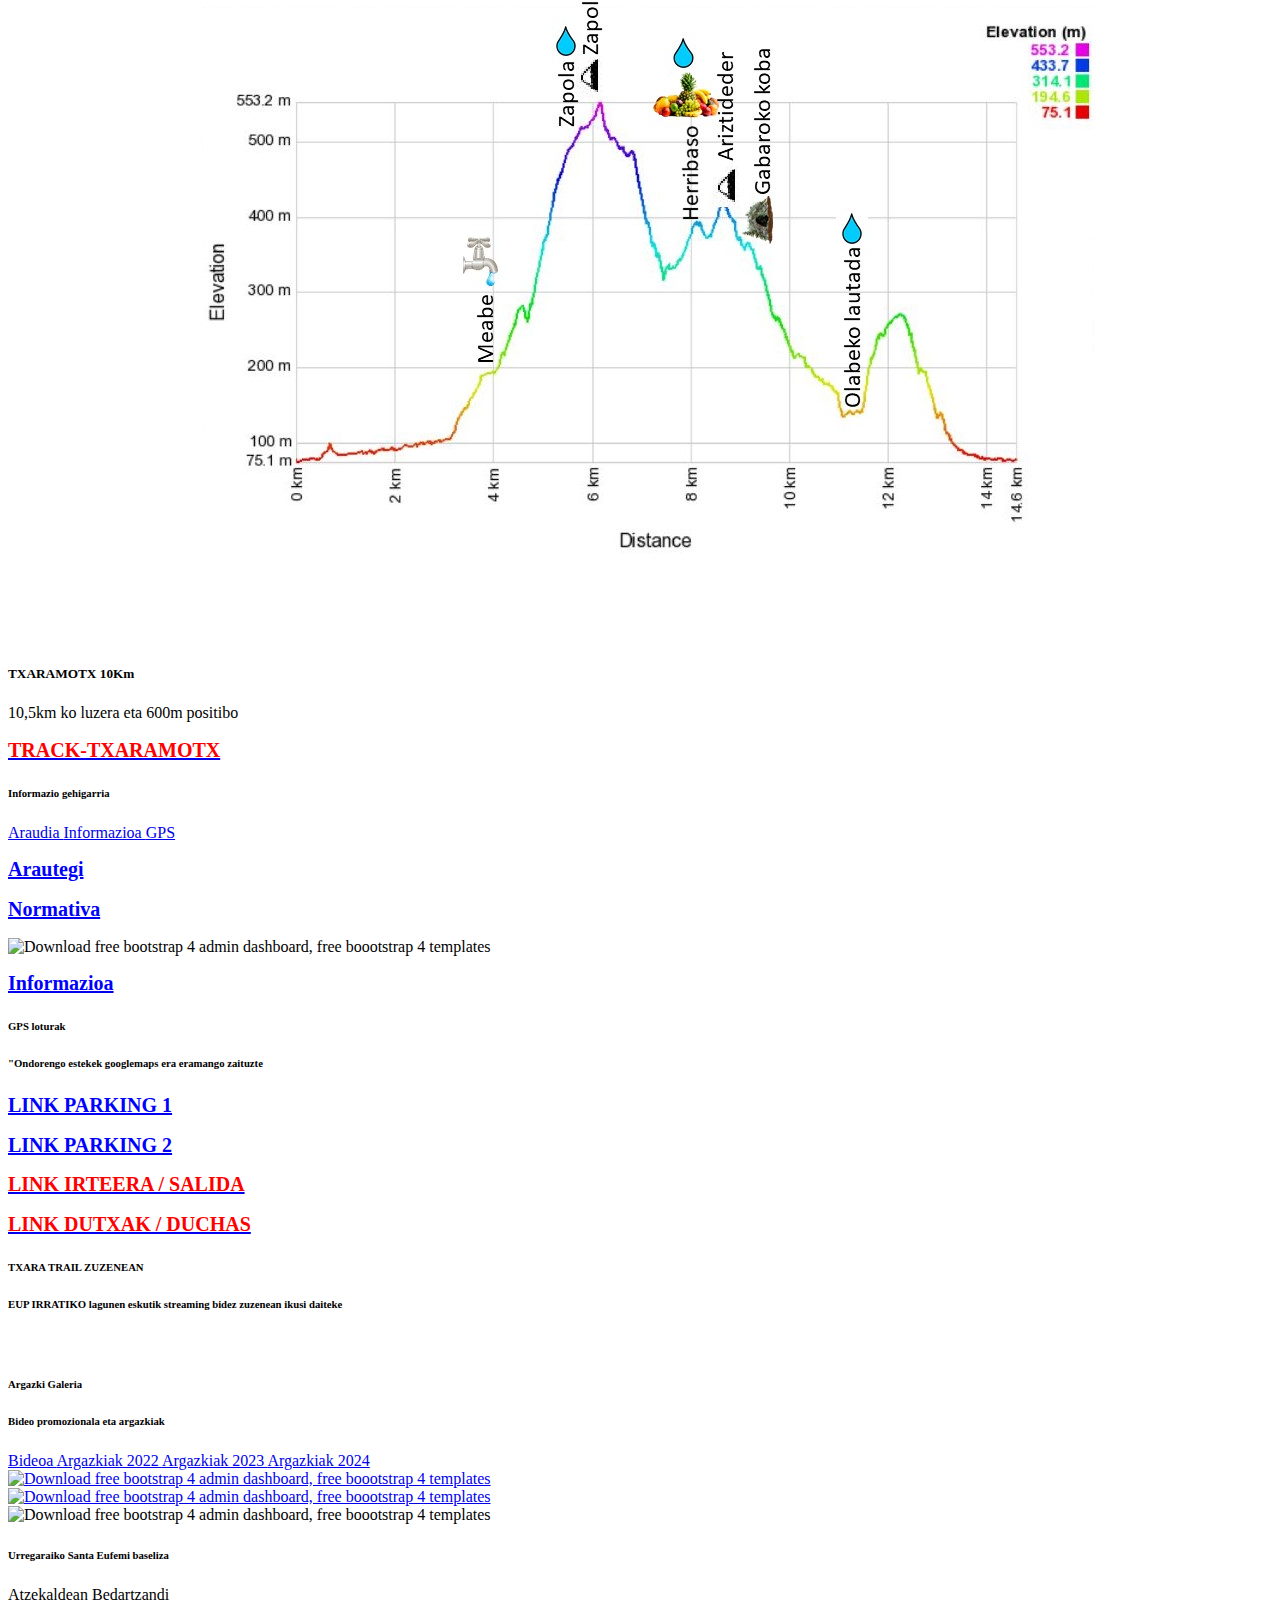
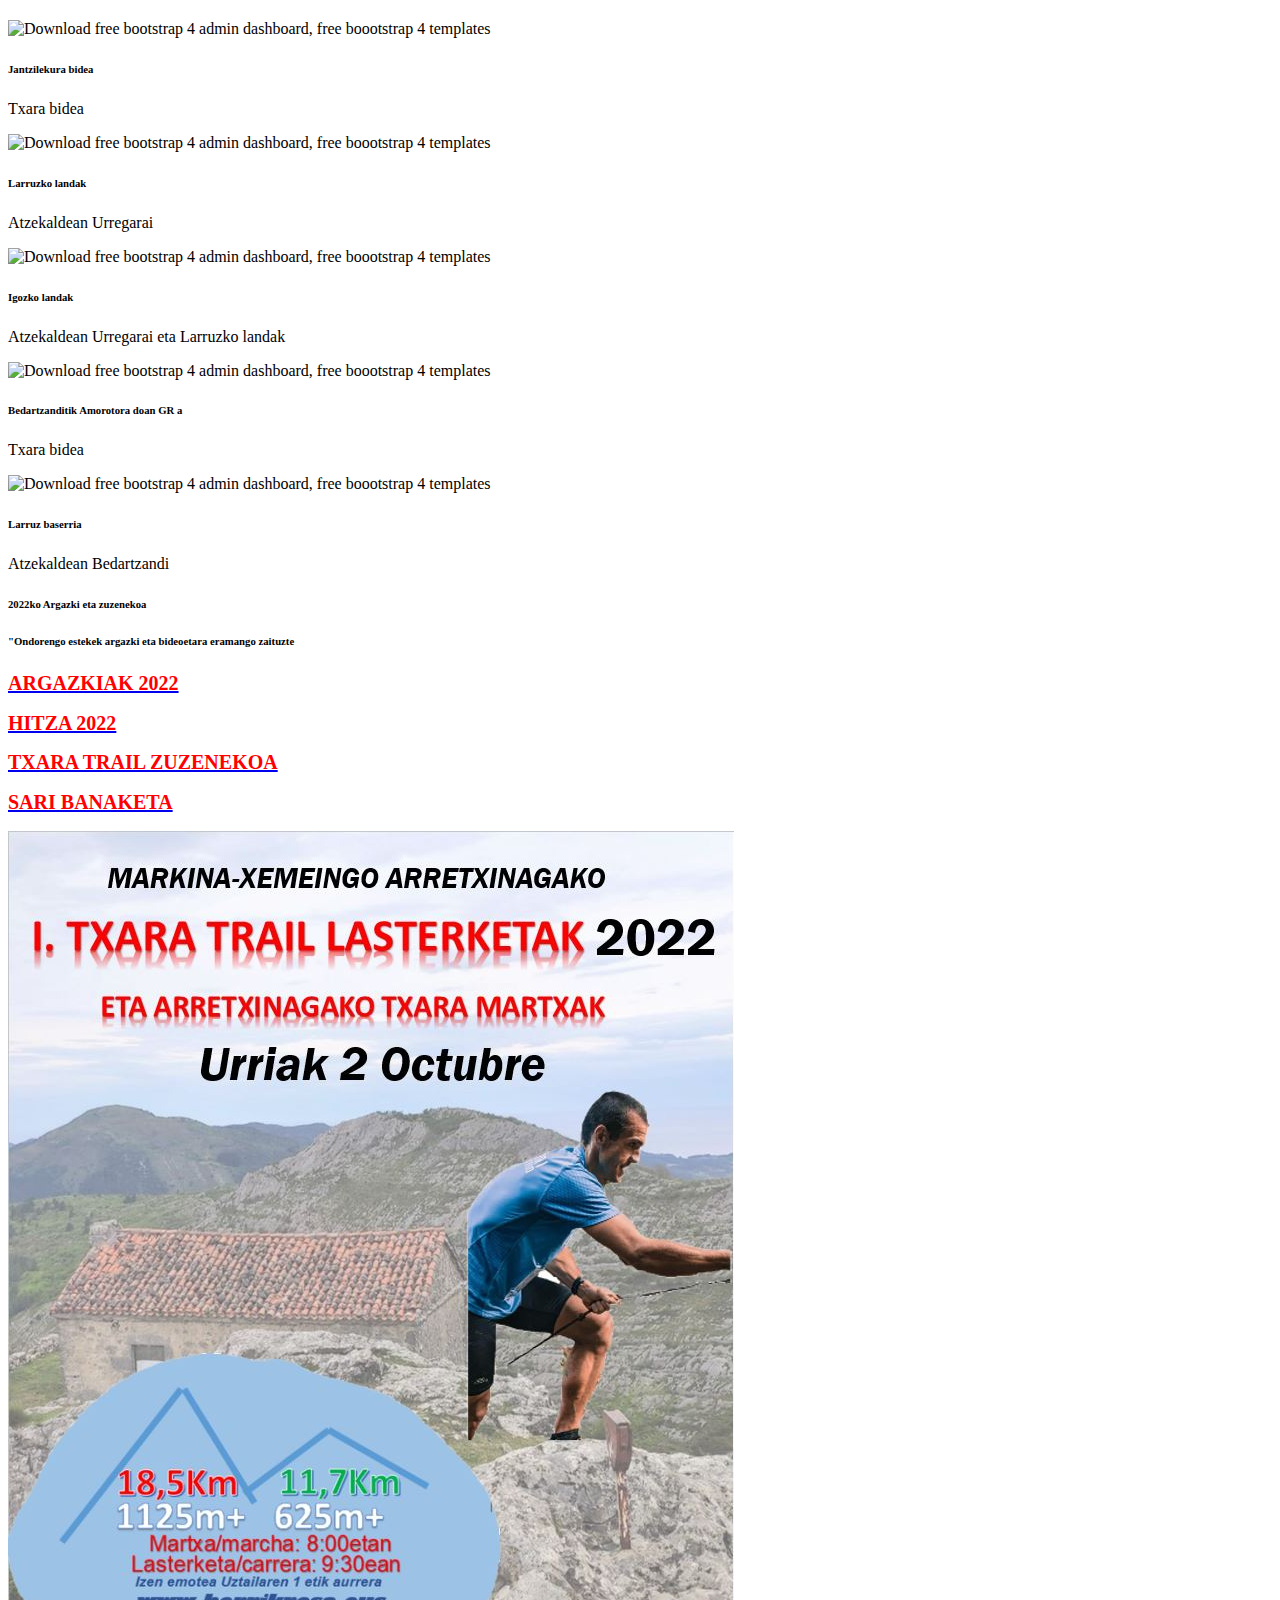
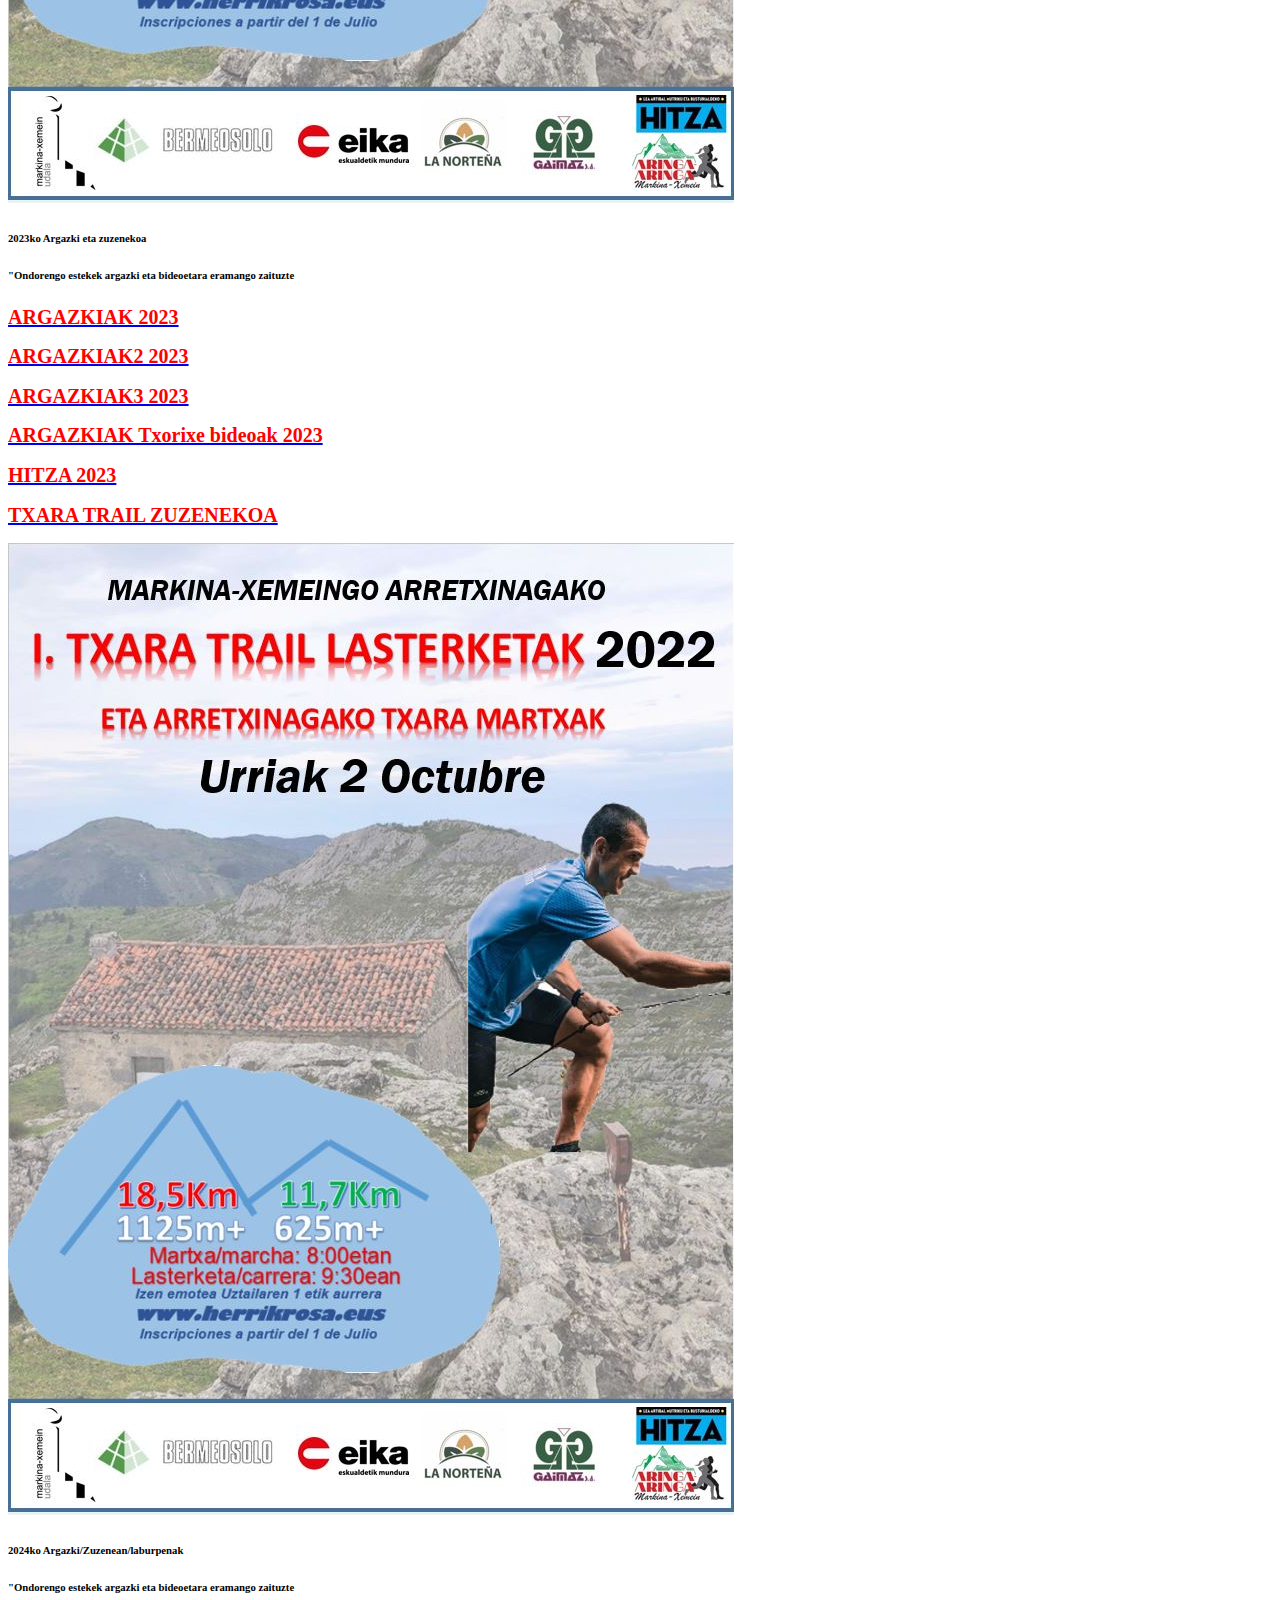
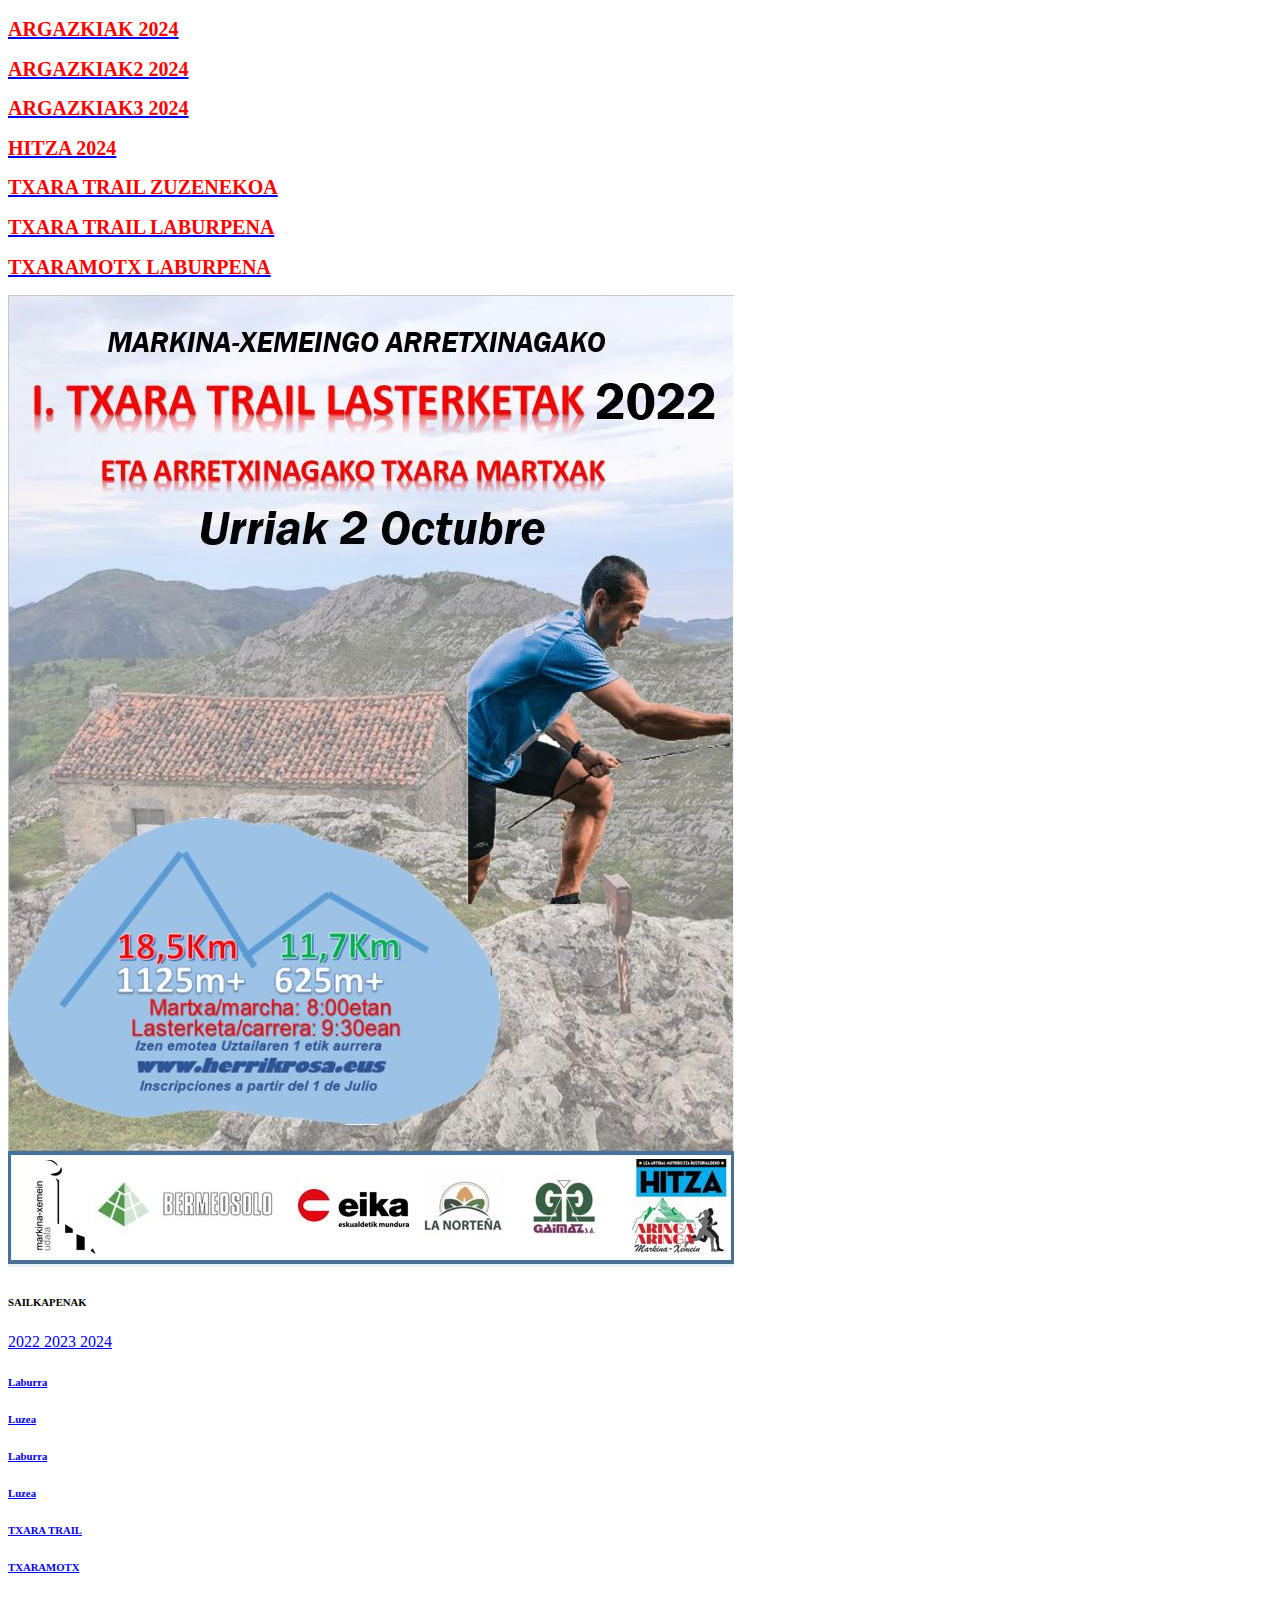
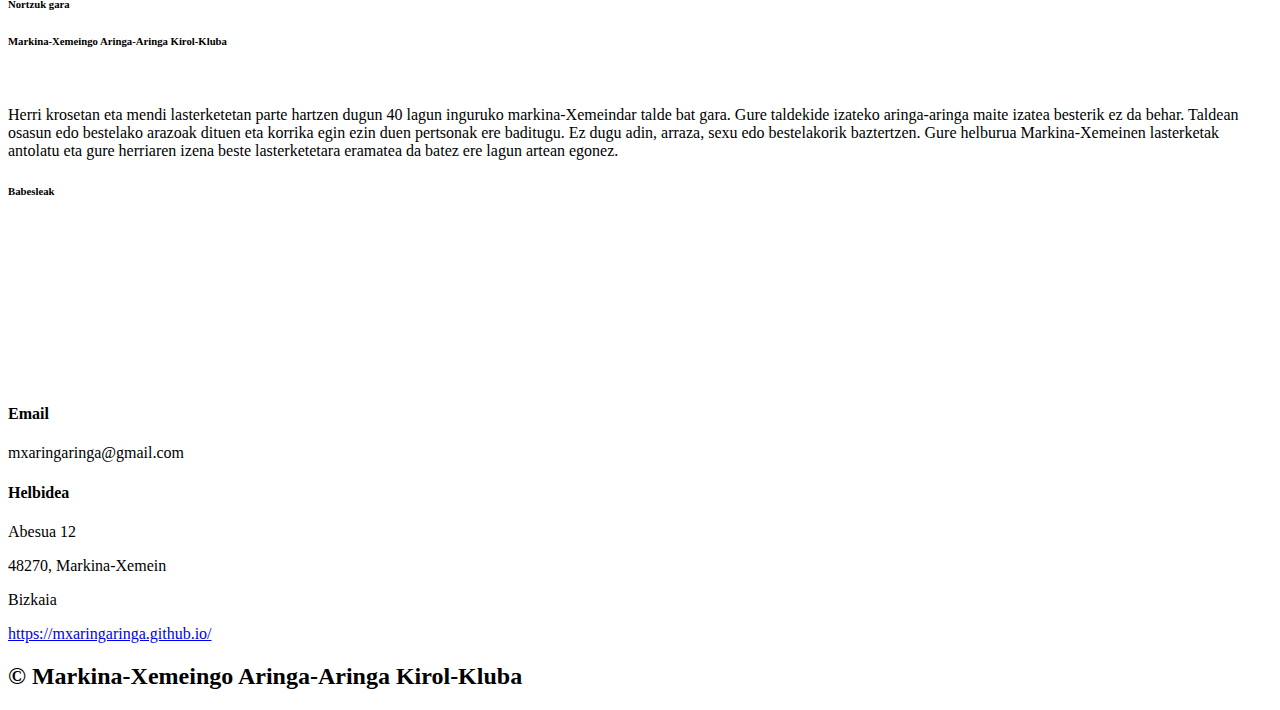
==== commit 806a608c: "Update index.html" ====
--- a/index.html
+++ b/index.html
@@ -102,8 +102,9 @@
             <div class="row justify-content-between">
                 <div class="col-md-12 pr-md-5 mb-1 mb-md-0">
                     <h6 class="atencion mb-2 text-center">ADI!!! *Markina-Xemeingo Mendi Astea* ren barruan izango gara aurten</h6>
-                    <h6 class="section-title mb-2 text-center" style="color: red;">Data aldaketa!! Gorde data!!! 2025eko urriaren 25a</h6>
-                    <h6 class="section-title mb-2 text-center" style="color: red;">Izen emateen irekiera: 2025eko otsailaren 1a!!!</h6>
+                    <a href="index-mendi.html"><h6 class="section-title mb-2 text-center" style="color: blue;">Hasteko TXARA TRAIL EZAGUTUZ (Maiatzak 10)</h6></a>
+                    <a href="index-mendi.html"><h6 class="section-title mb-2 text-center" style="color: blue;">INFO MENDI ASTEA--KLIKATU HEMEN</h6></a>
+		    <h6 class="section-title mb-2 text-center" style="color: red;">Data aldaketa!! Gorde data!!! 2025eko urriaren 25a</h6>
                     <h6 class="section-title mb-2 text-center">------------</h6>
                     <h6 class="section-title mb-2 text-center">TXARA TRAIL MENDI MARATOI ERDIA (21Km) 9:30 am</h6>
                     <h6 class="section-subtitle mb-4 text-center">TXARAMOTX MENDI LASTERKETA (10Km) 10:00 am</h6>
@@ -156,7 +157,7 @@
                 <div class="col-md-6">
                     <div class="card mb-4 mb-md-0">
                         <div class="card-body">
-			    <a href="https://youtu.be/z4bOW40Dyr4"><h2 style="color:red;font-size:20px">VIDEO RELIVE TXARATRAIL</h2></a>
+			    <a href="https://youtu.be/z4bOW40Dyr4"><h2 style="color:red;font-size:20px" class="titulo text-center">VIDEO RELIVE TXARATRAIL</h2></a>
                             <img src="assets/imgs/luze.jpg" alt="" class="w-100 mt-3 shadow-sm">
                             <h5 class="card-title mt-3 text-center"> TXARA TRAIL 21Km </h5>
                             <p class="mb-0 text-center">21,5km ko luzera eta 1350m positibo</p>
@@ -167,7 +168,7 @@
                 <div class="col-md-6">
                     <div class="card mb-4 mb-md-0">
                         <div class="card-body">
-			    <a href="https://youtu.be/ka9HXtiOhZY"><h2 style="color:red;font-size:20px">VIDEO RELIVE TXARAMOTX</h2></a>
+			    <a href="https://youtu.be/ka9HXtiOhZY"><h2 style="color:red;font-size:20px" class="titulo text-center">VIDEO RELIVE TXARAMOTX</h2></a>
                             <img src="assets/imgs/labur.jpg" alt="" class="w-100 mt-3 shadow-sm">
                             <h5 class="card-title mt-3 text-center"> TXARAMOTX 10Km </h5>
                             <p class="mb-0 text-center">10,5km ko luzera eta 600m positibo</p>
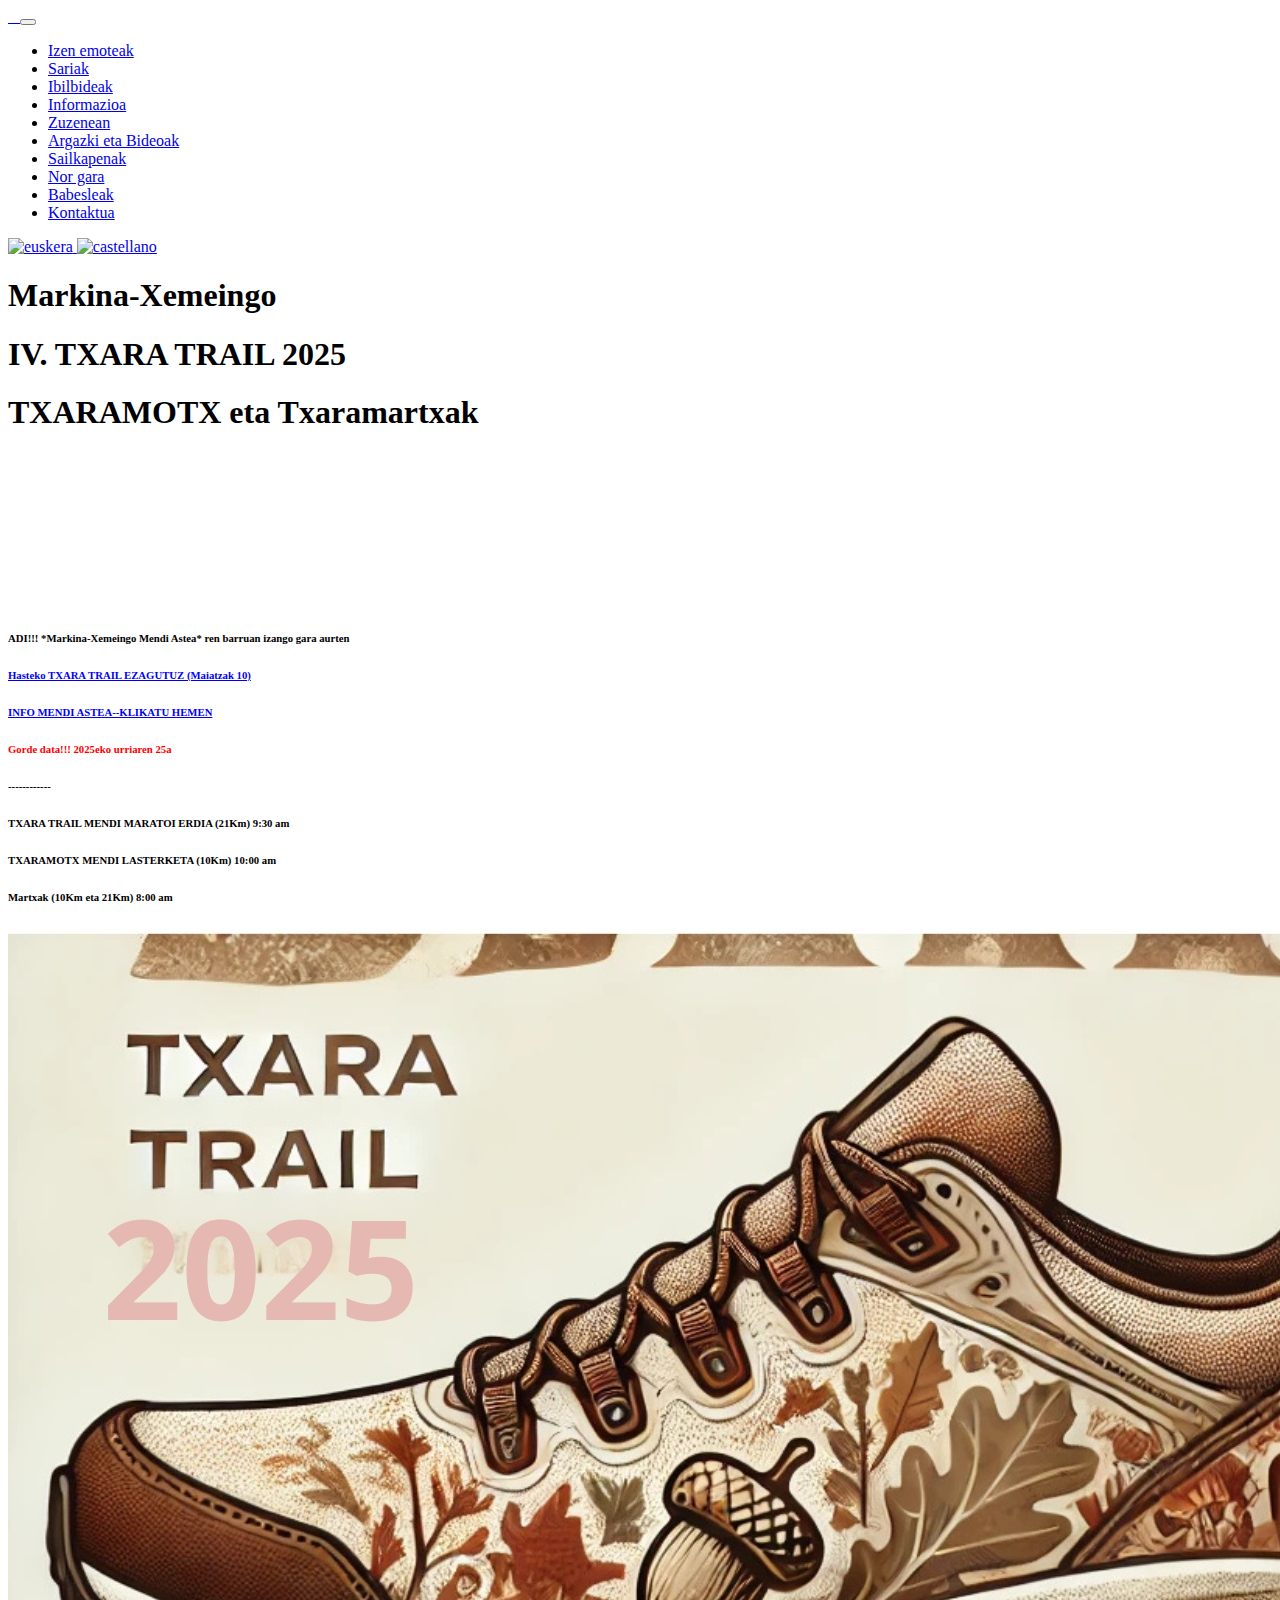
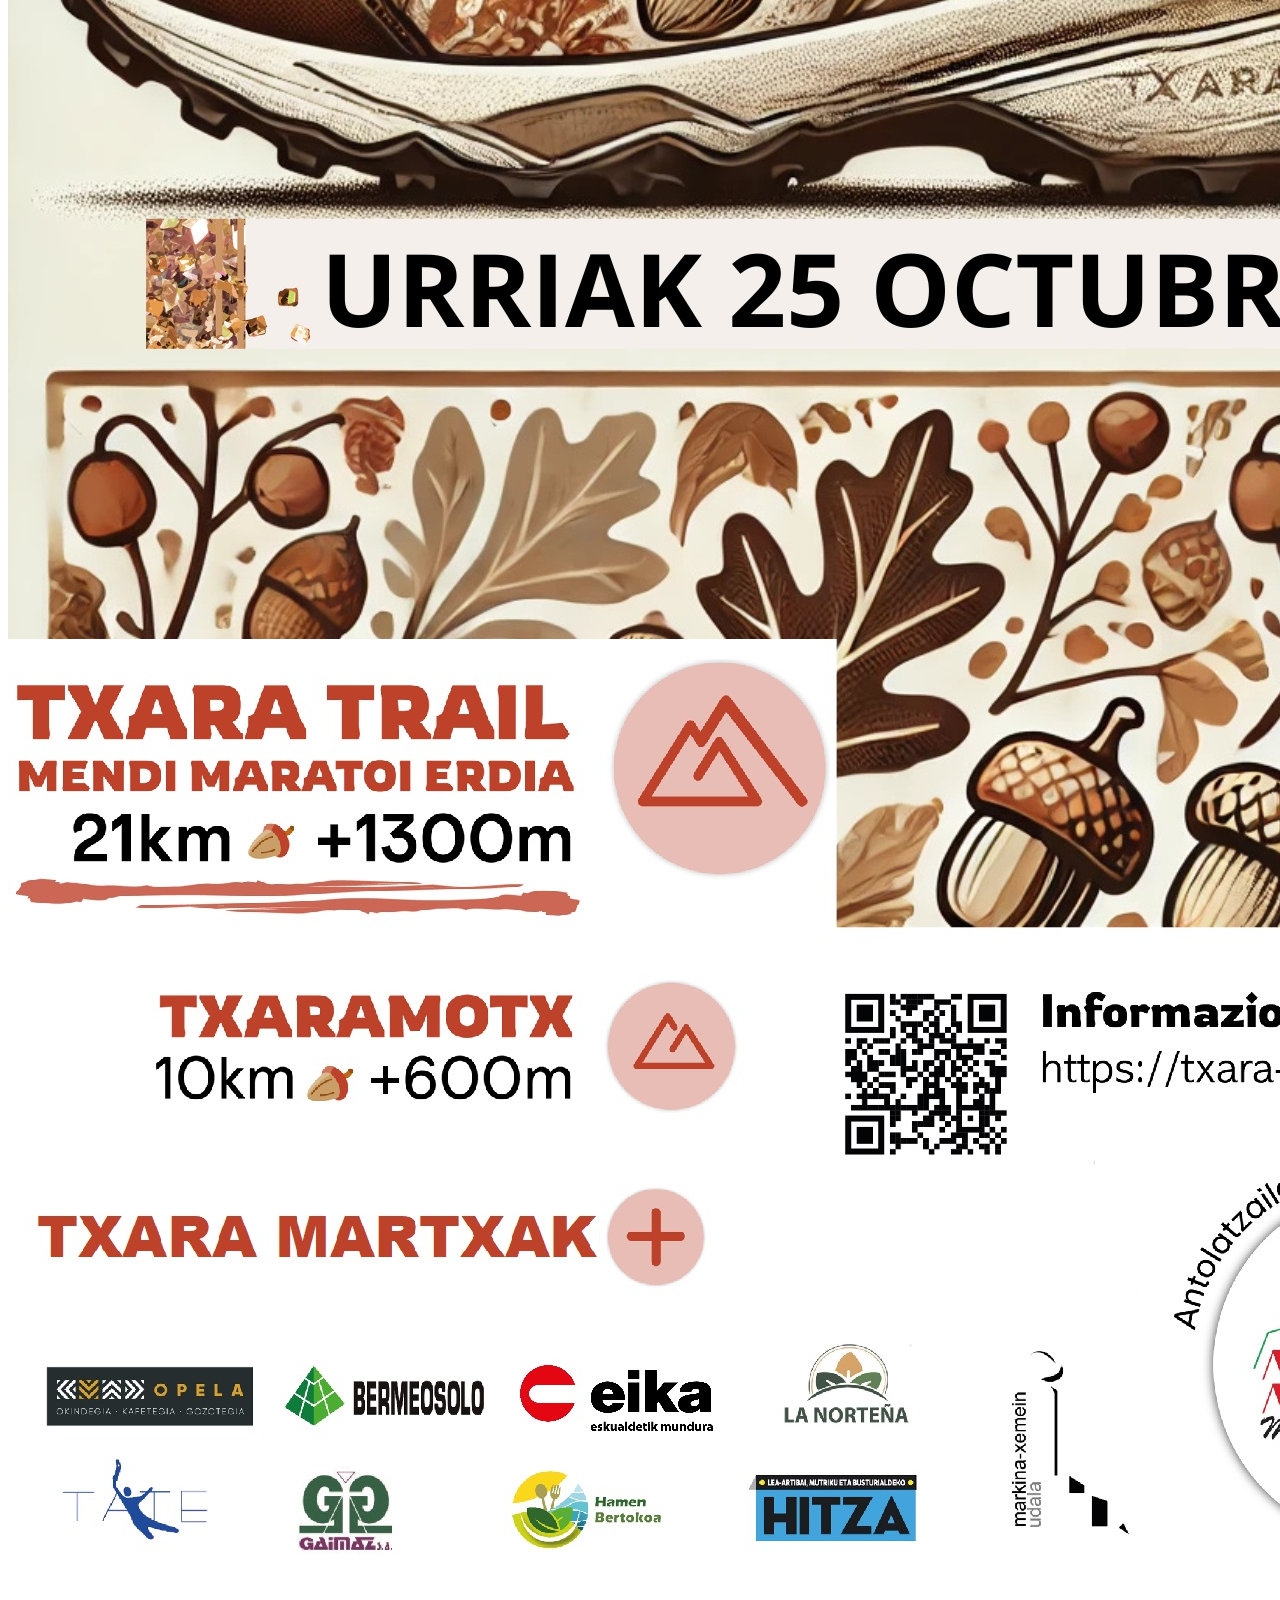
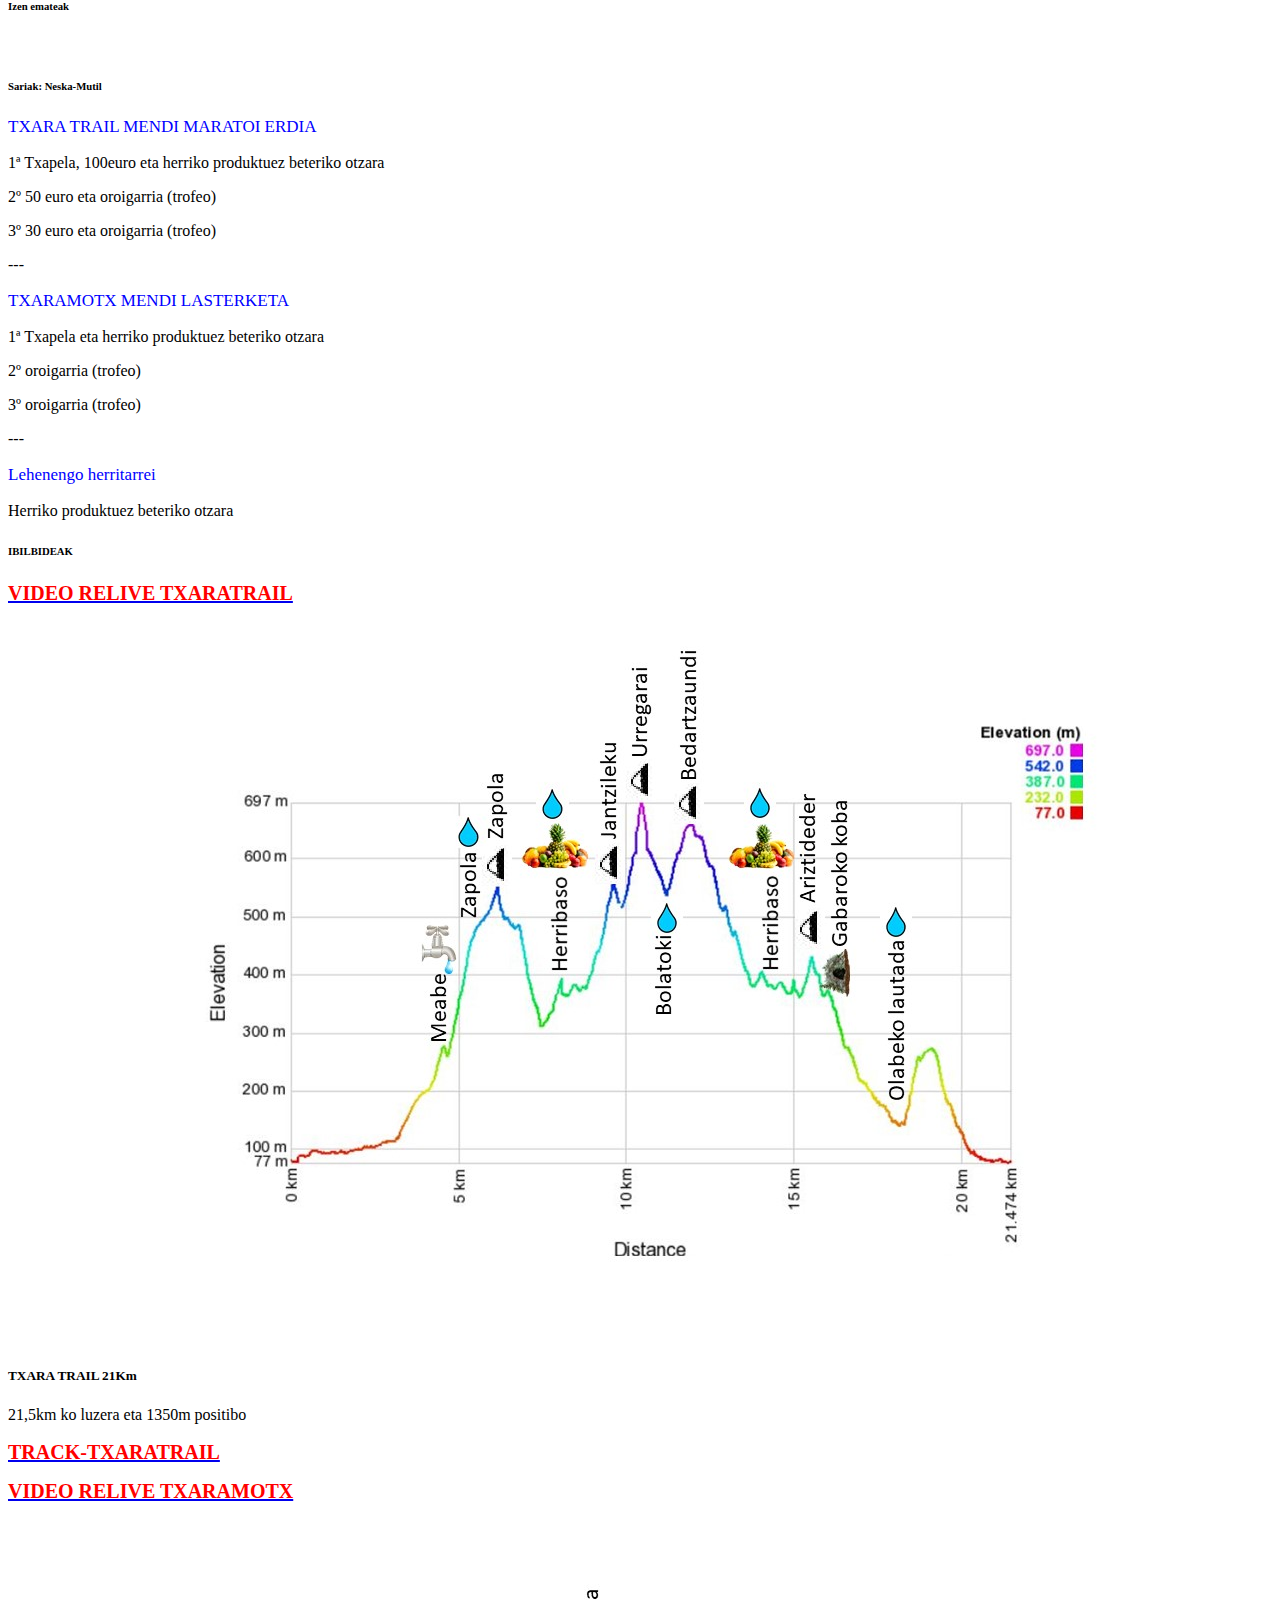
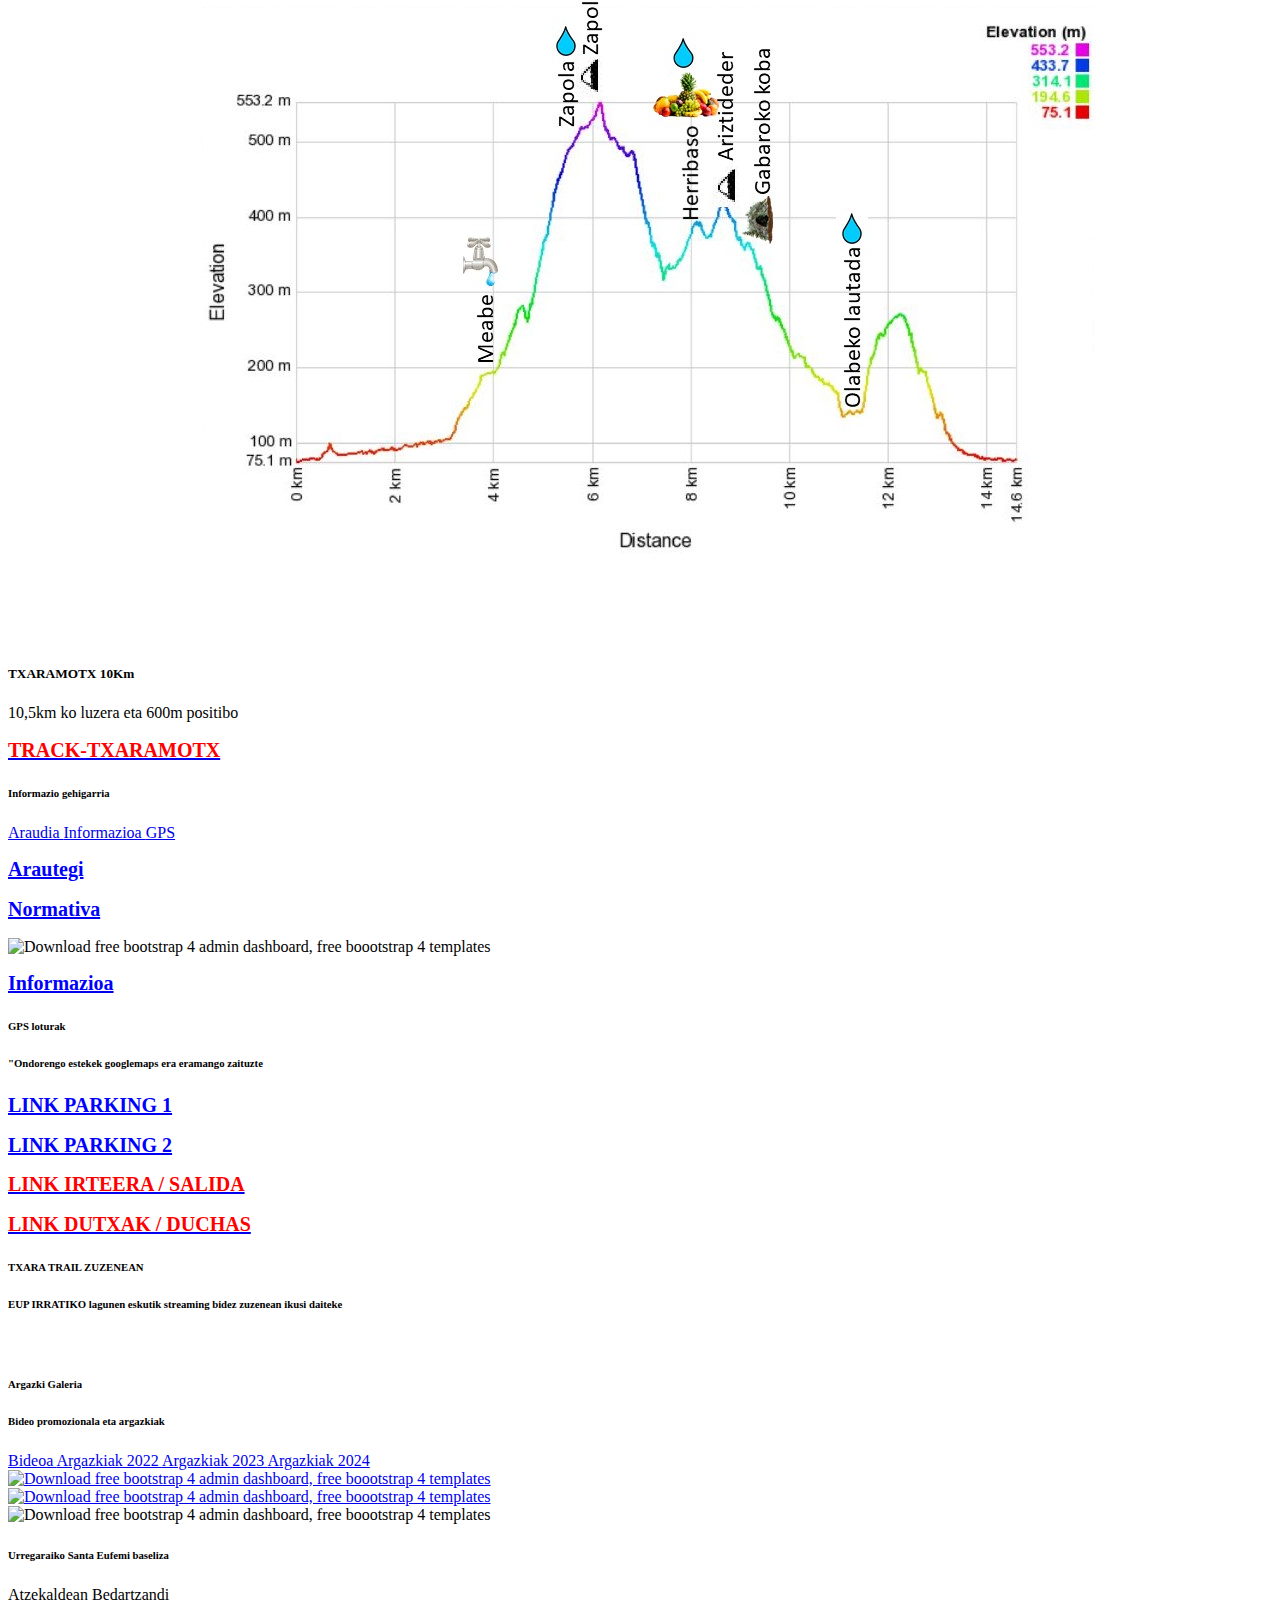
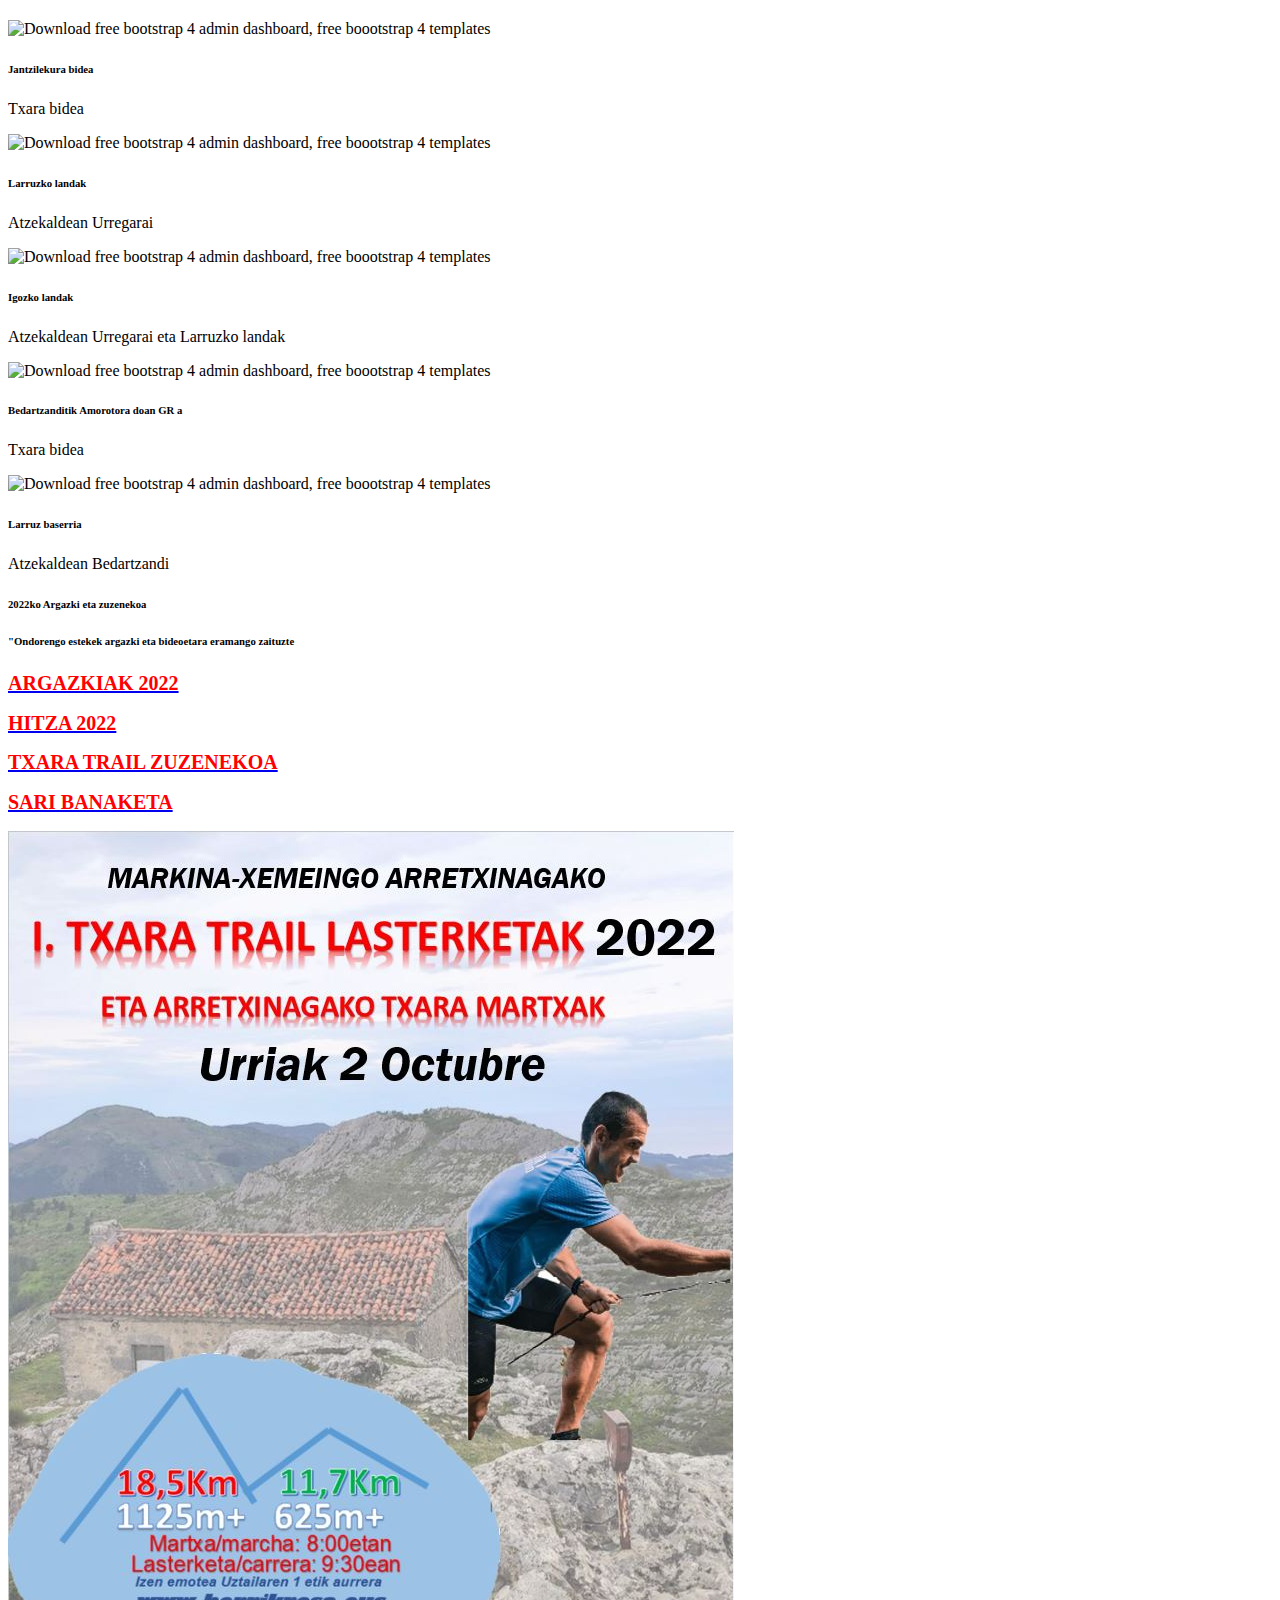
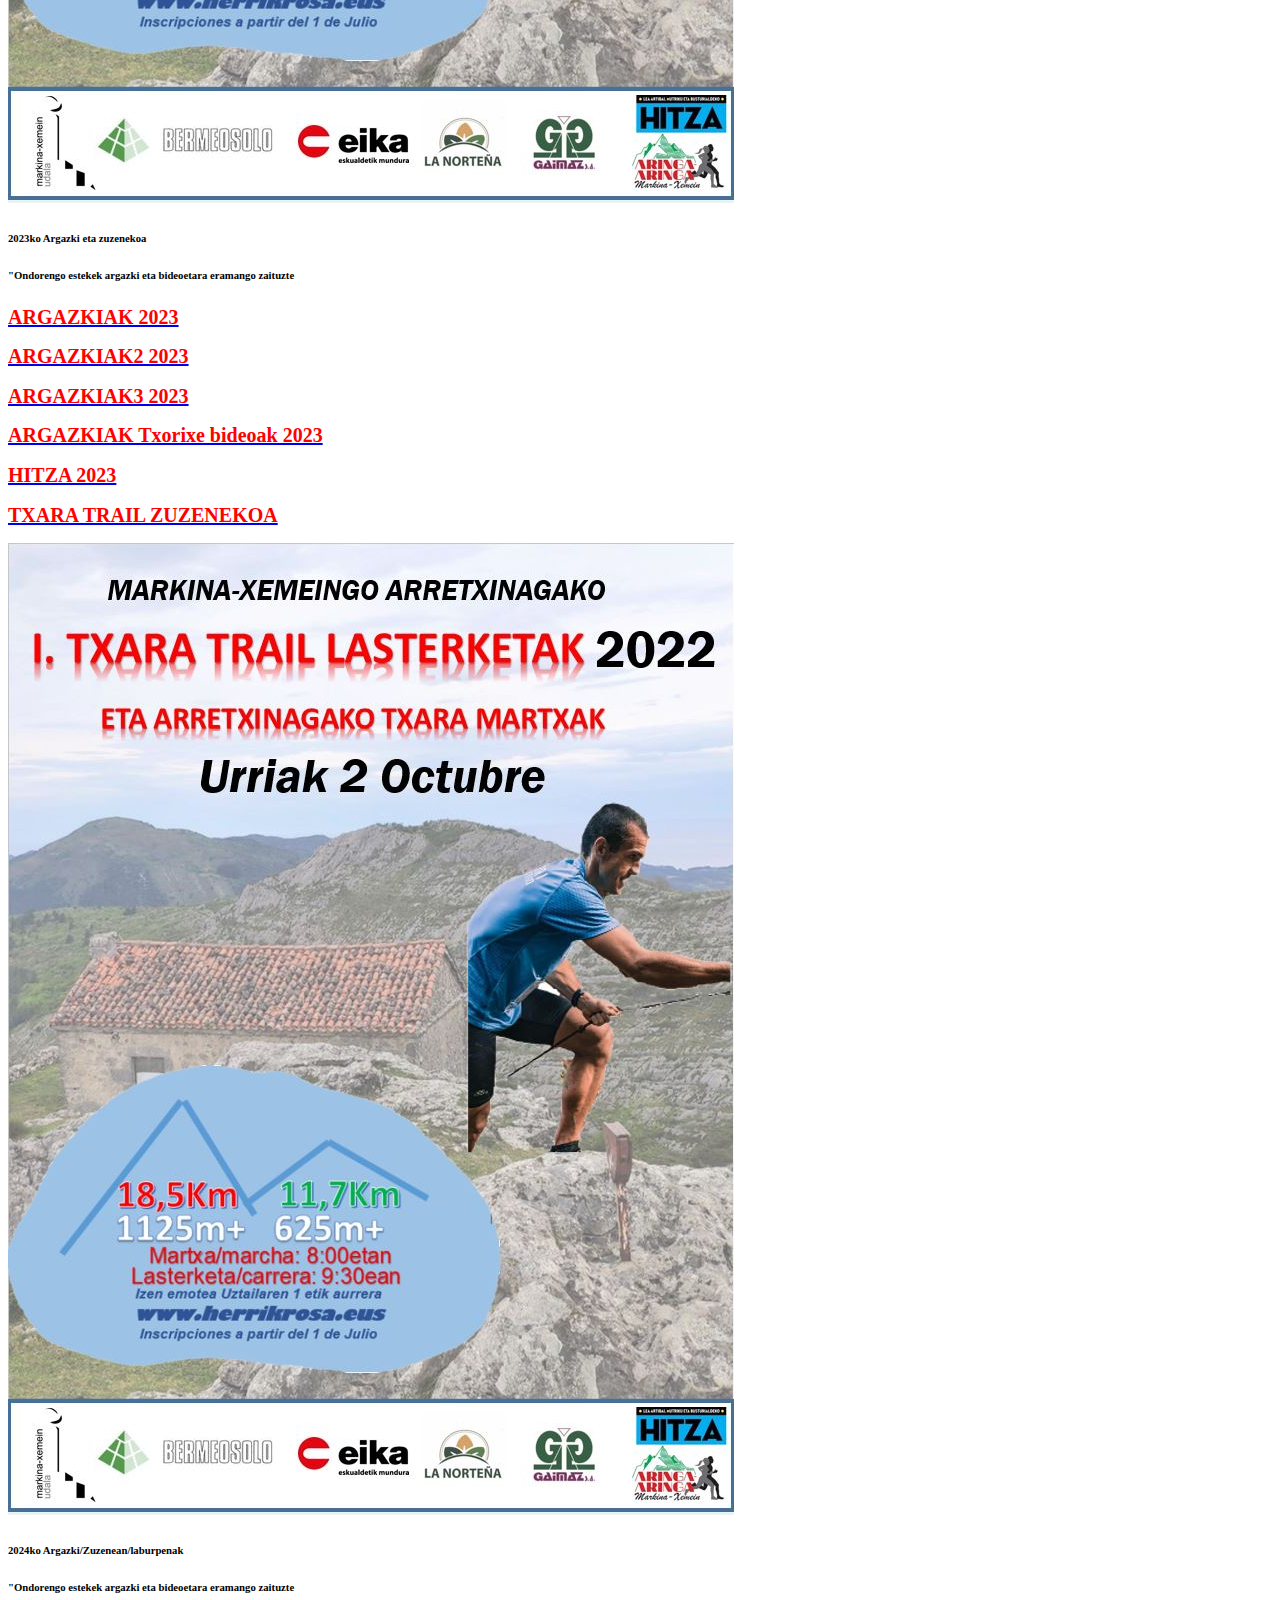
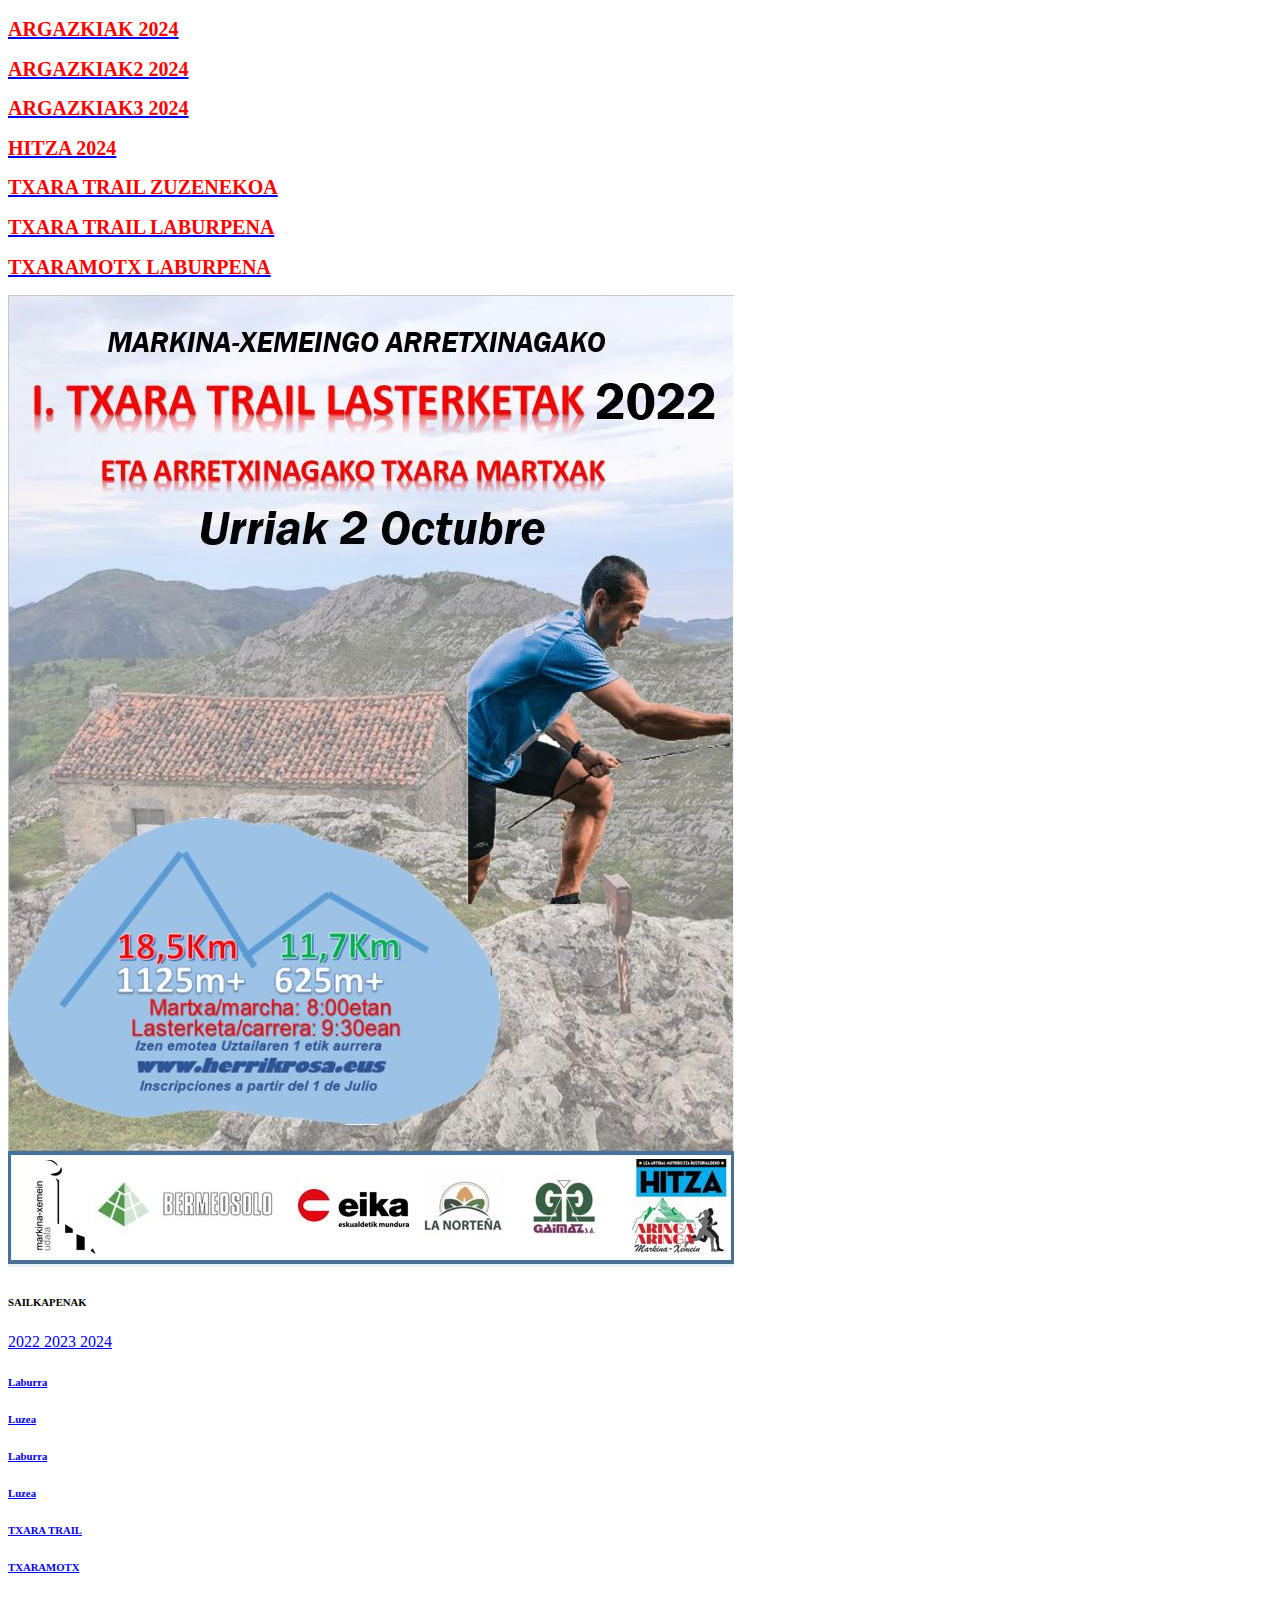
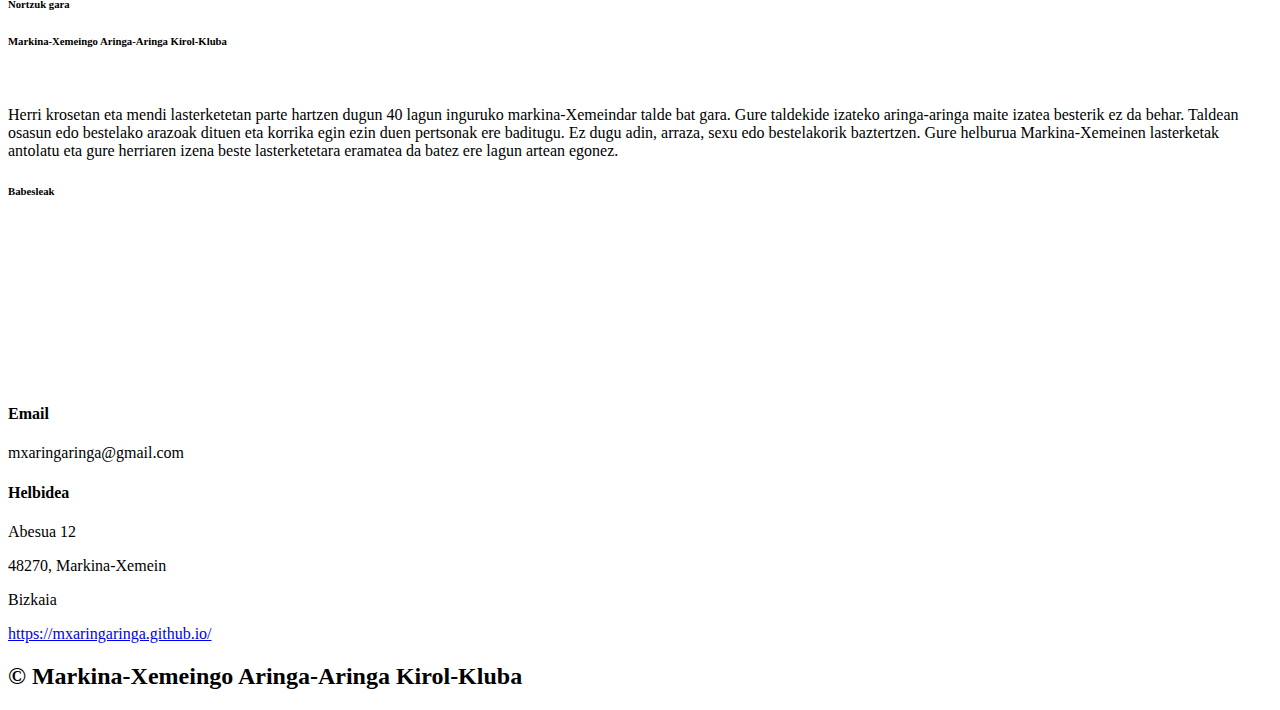
==== commit 0d04e69a: "Update index.html" ====
--- a/index.html
+++ b/index.html
@@ -104,7 +104,7 @@
                     <h6 class="atencion mb-2 text-center">ADI!!! *Markina-Xemeingo Mendi Astea* ren barruan izango gara aurten</h6>
                     <a href="index-mendi.html"><h6 class="section-title mb-2 text-center" style="color: blue;">Hasteko TXARA TRAIL EZAGUTUZ (Maiatzak 10)</h6></a>
                     <a href="index-mendi.html"><h6 class="section-title mb-2 text-center" style="color: blue;">INFO MENDI ASTEA--KLIKATU HEMEN</h6></a>
-		    <h6 class="section-title mb-2 text-center" style="color: red;">Data aldaketa!! Gorde data!!! 2025eko urriaren 25a</h6>
+		    <h6 class="section-title mb-2 text-center" style="color: red;">Gorde data!!! 2025eko urriaren 25a</h6>
                     <h6 class="section-title mb-2 text-center">------------</h6>
                     <h6 class="section-title mb-2 text-center">TXARA TRAIL MENDI MARATOI ERDIA (21Km) 9:30 am</h6>
                     <h6 class="section-subtitle mb-4 text-center">TXARAMOTX MENDI LASTERKETA (10Km) 10:00 am</h6>
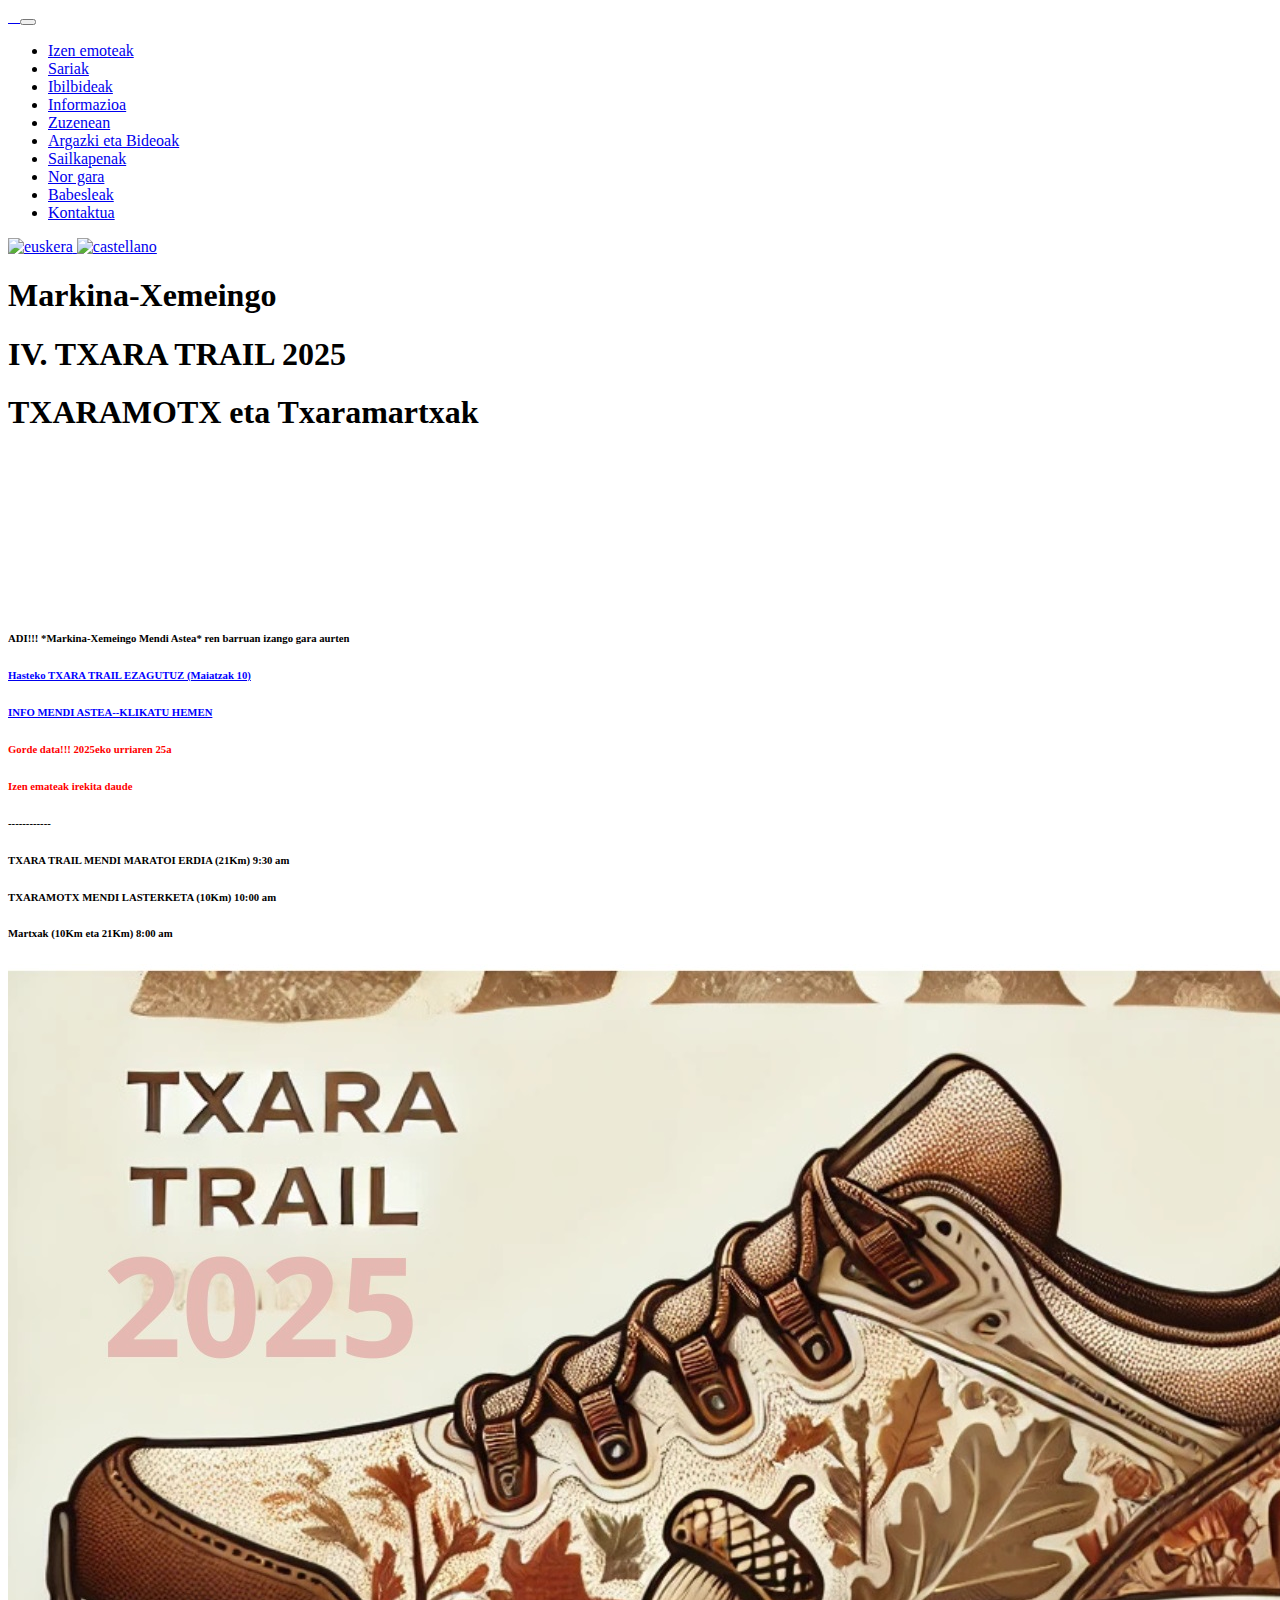
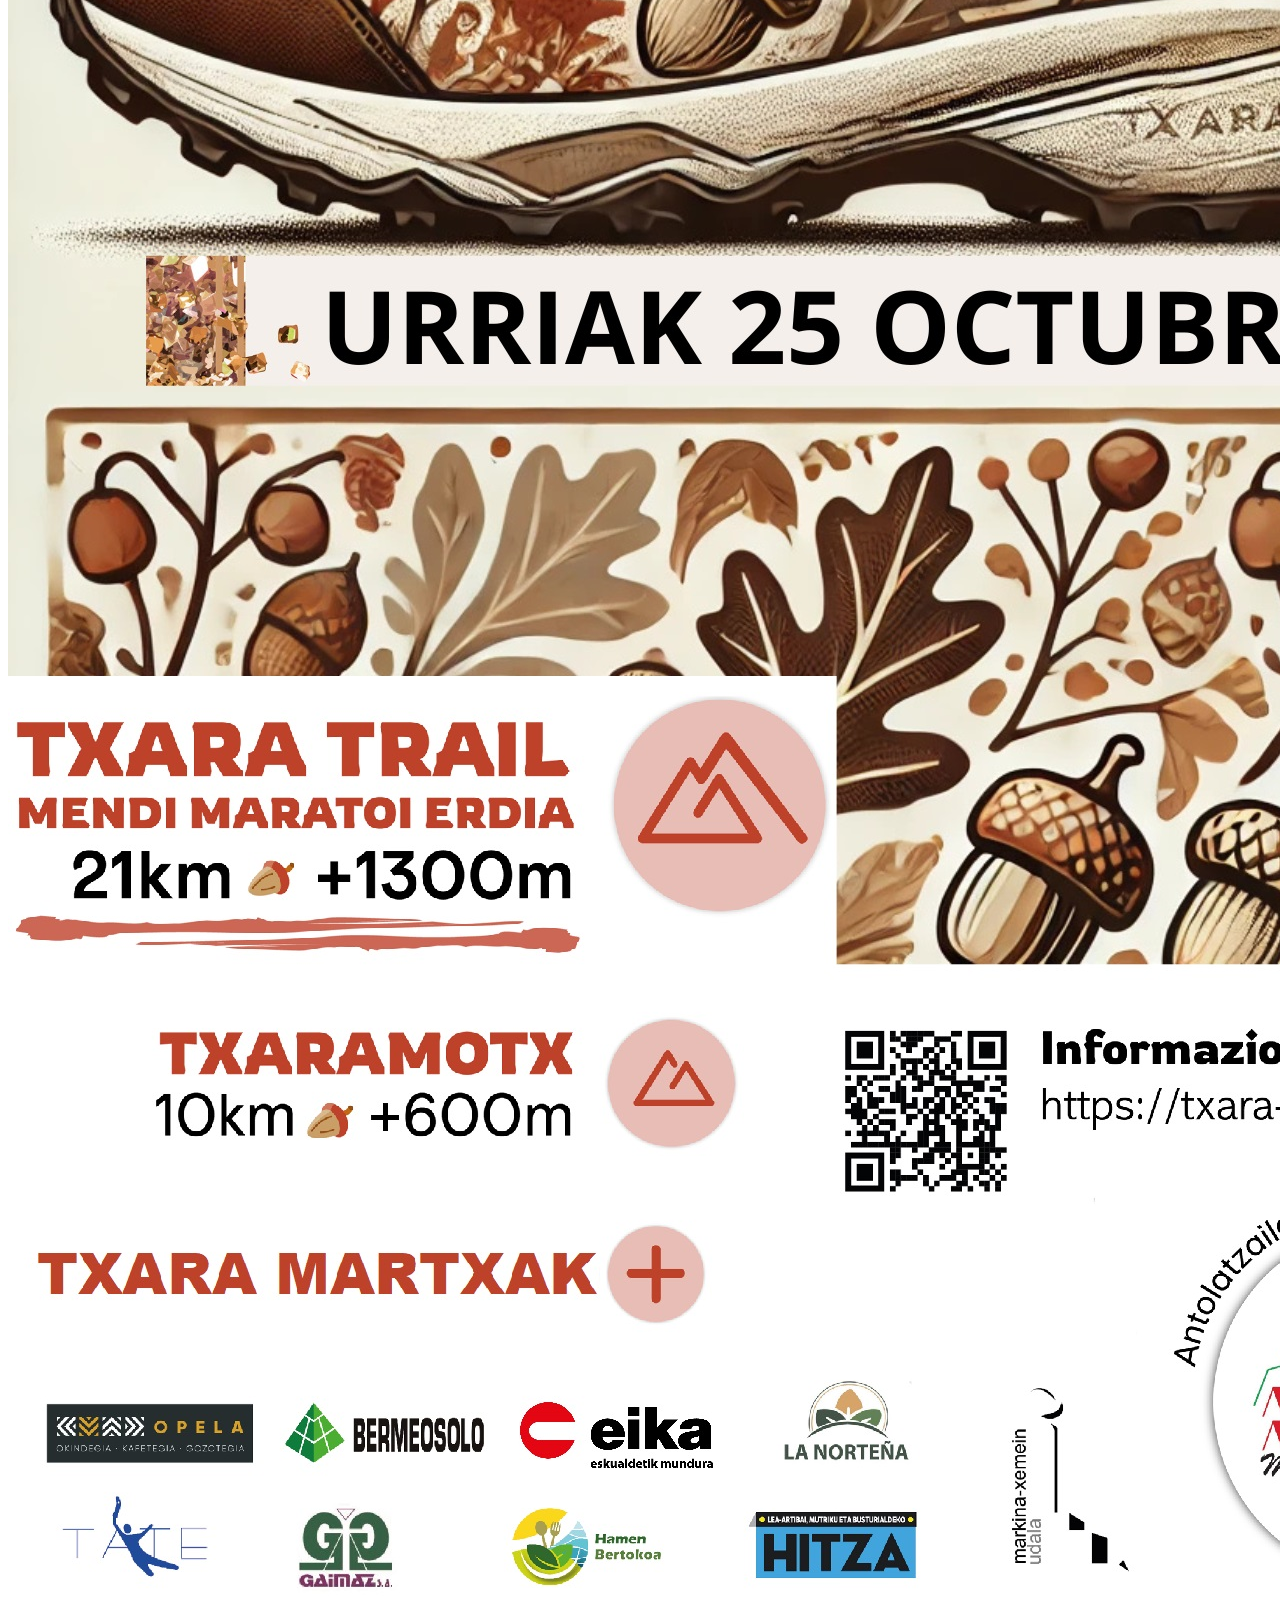
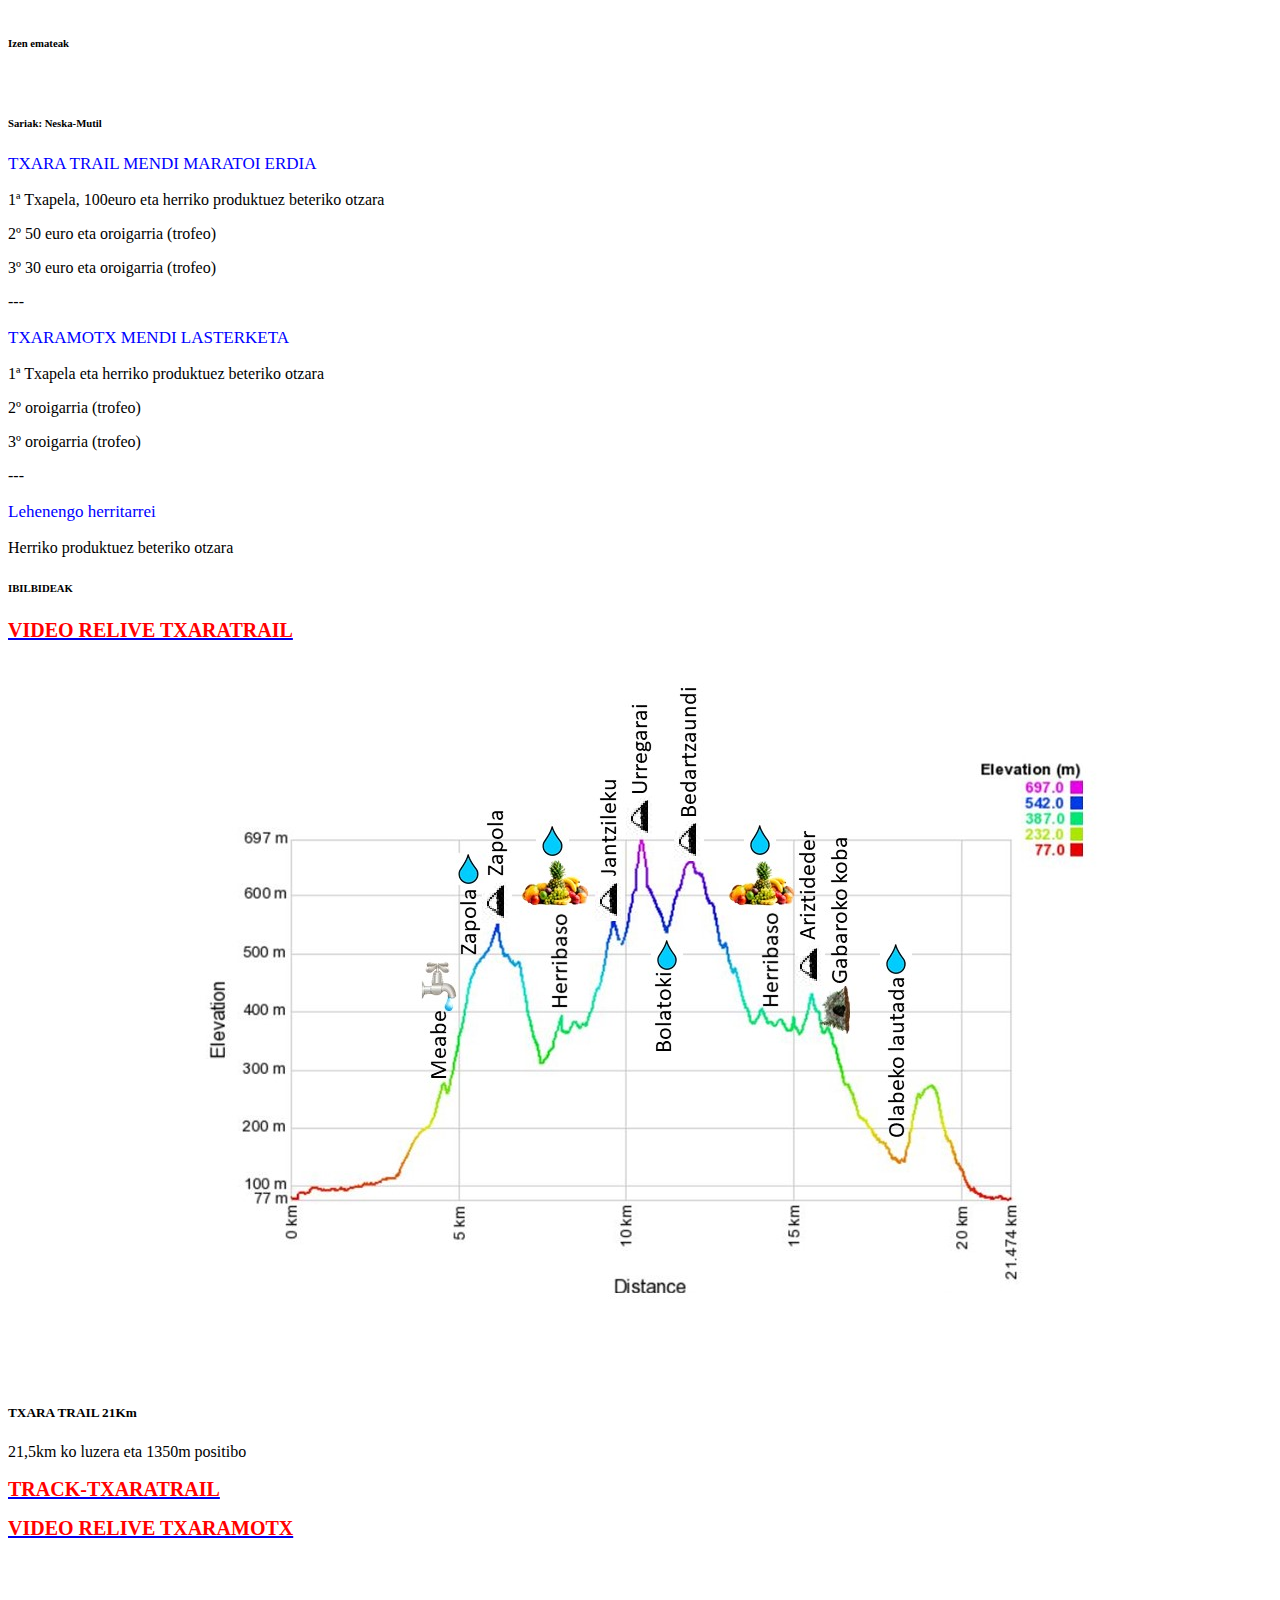
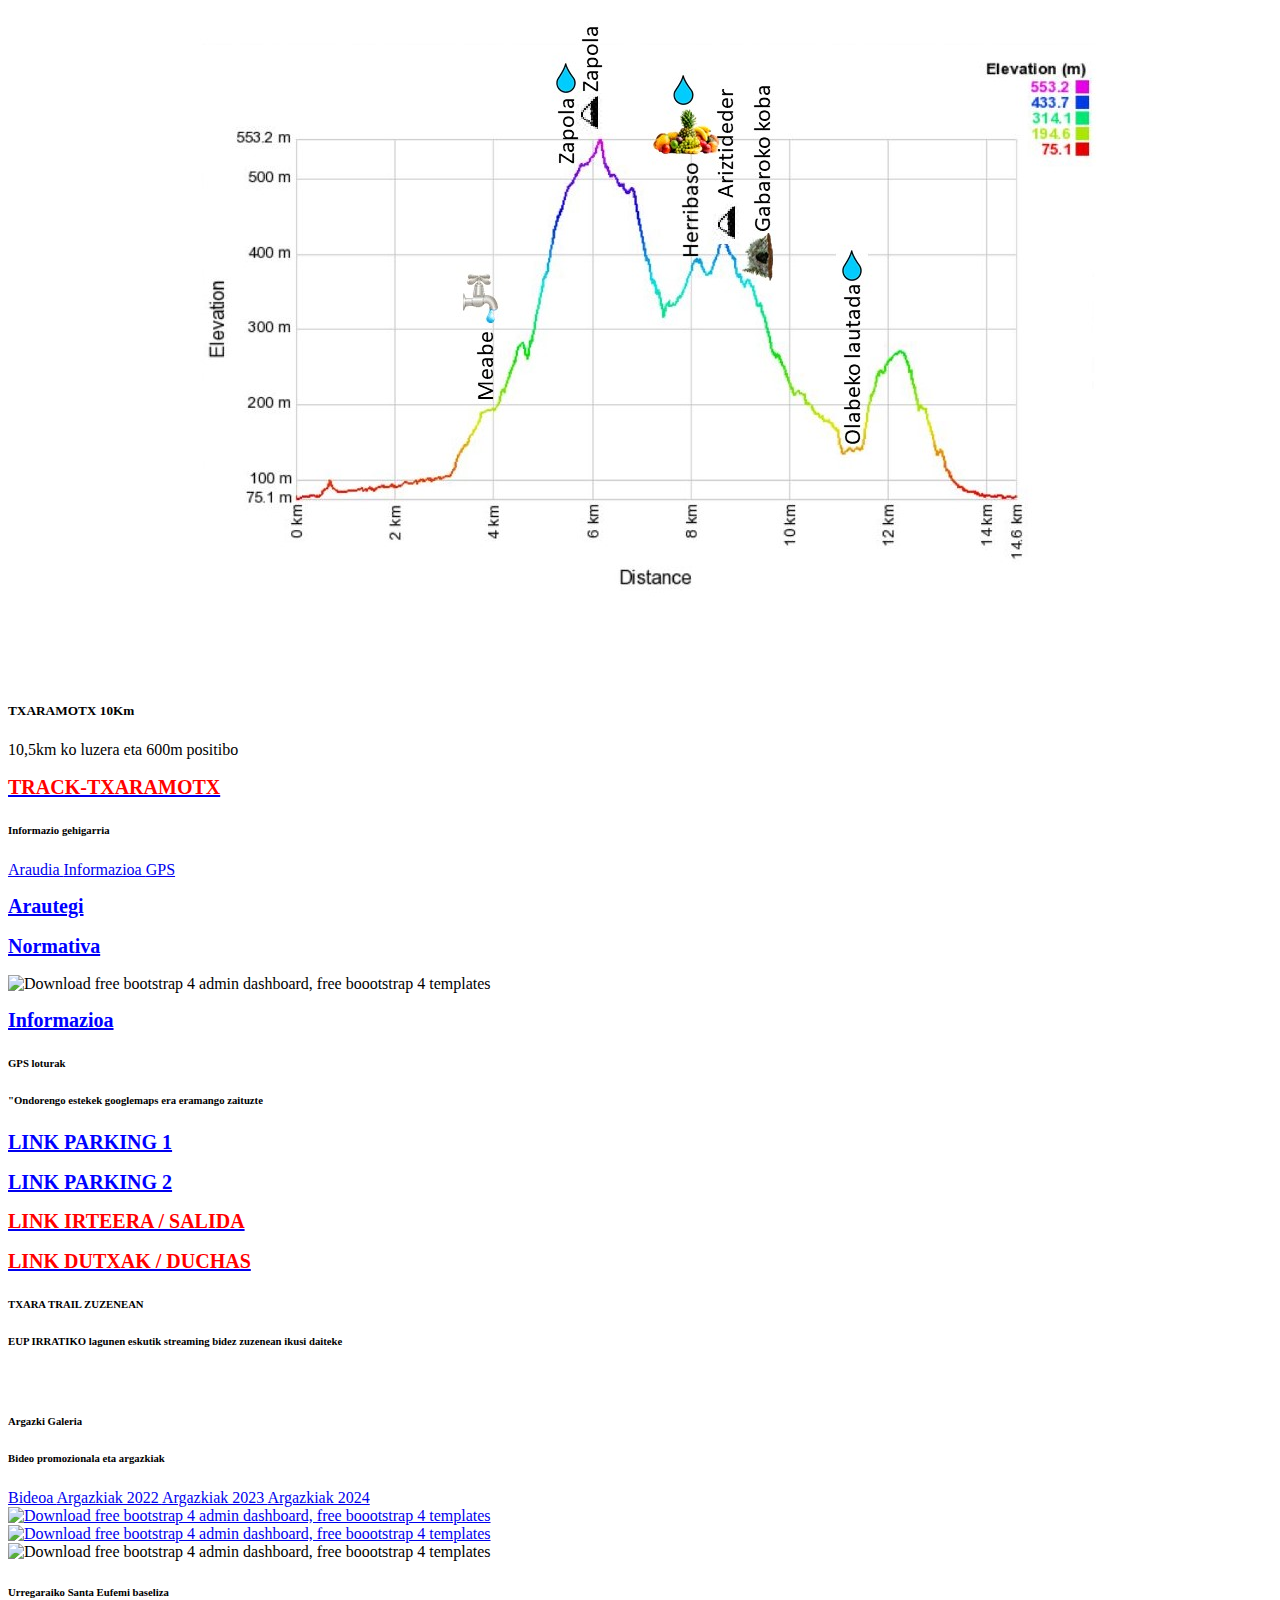
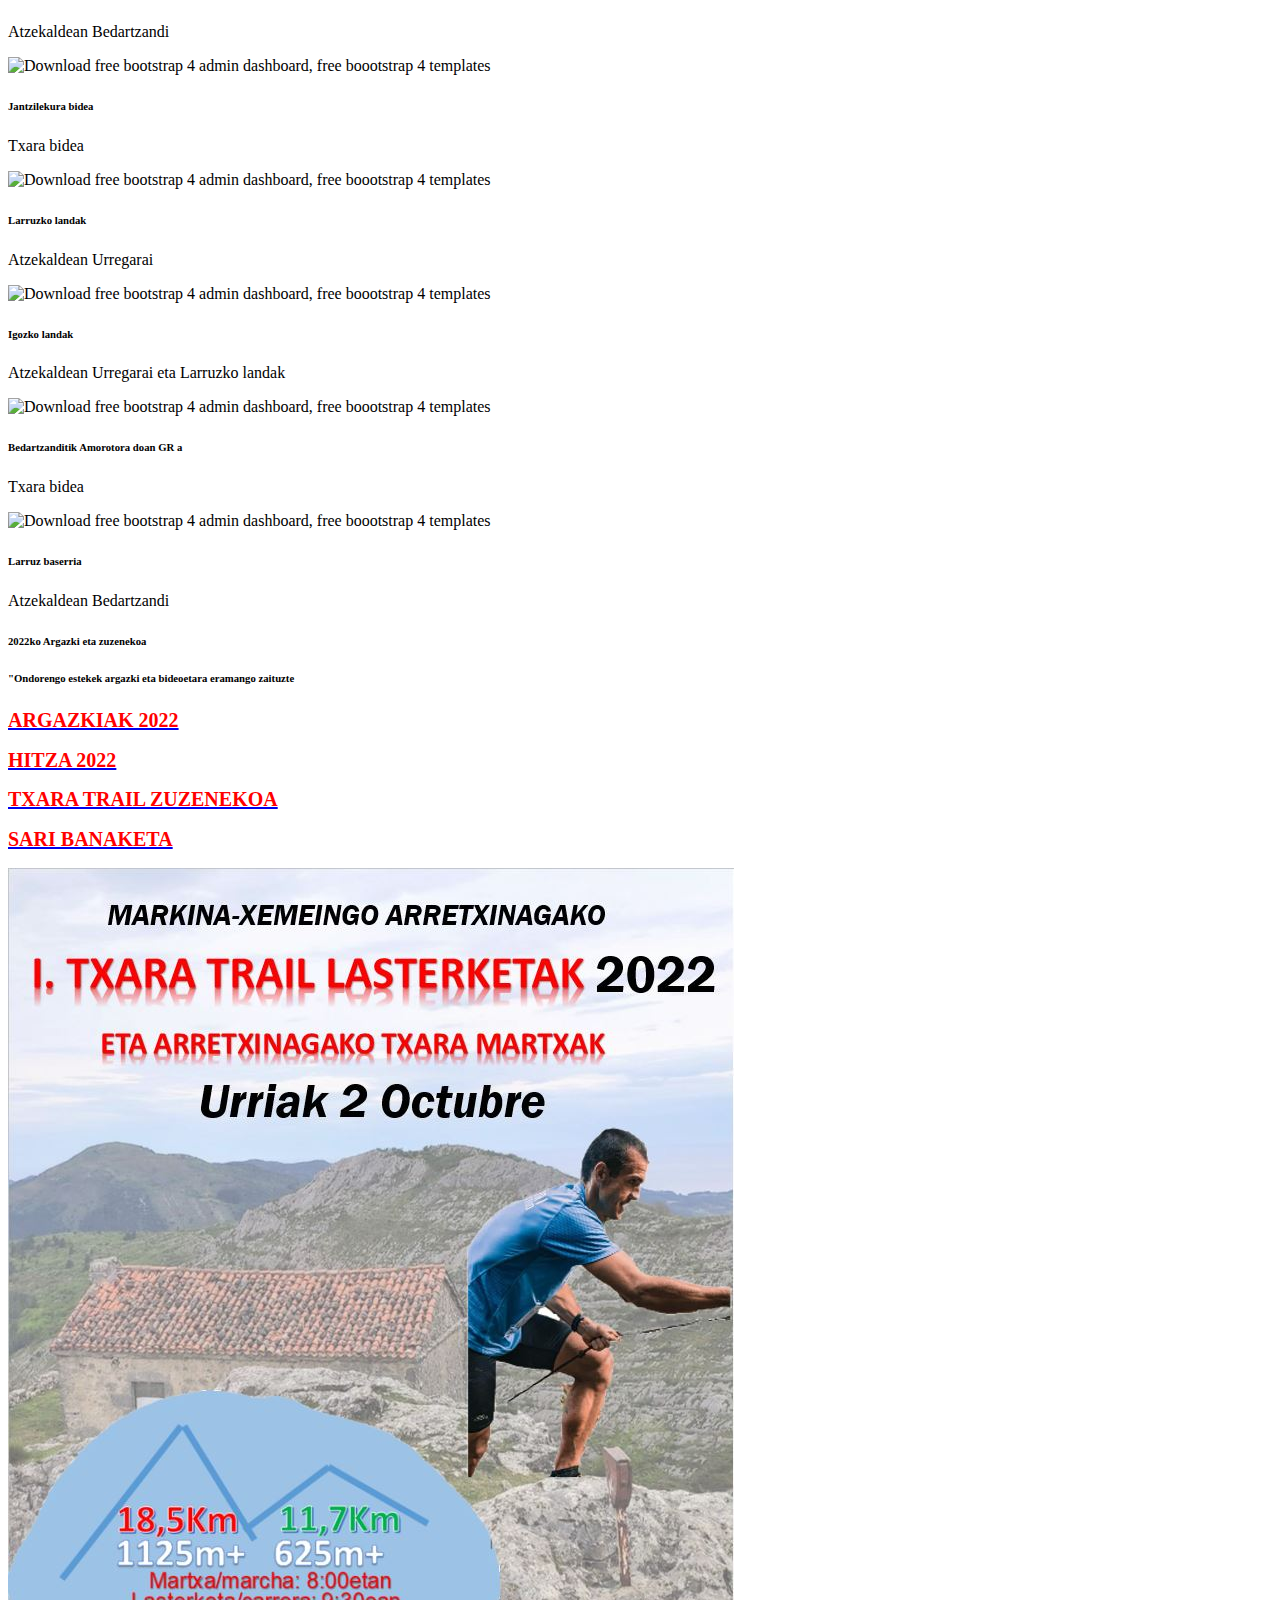
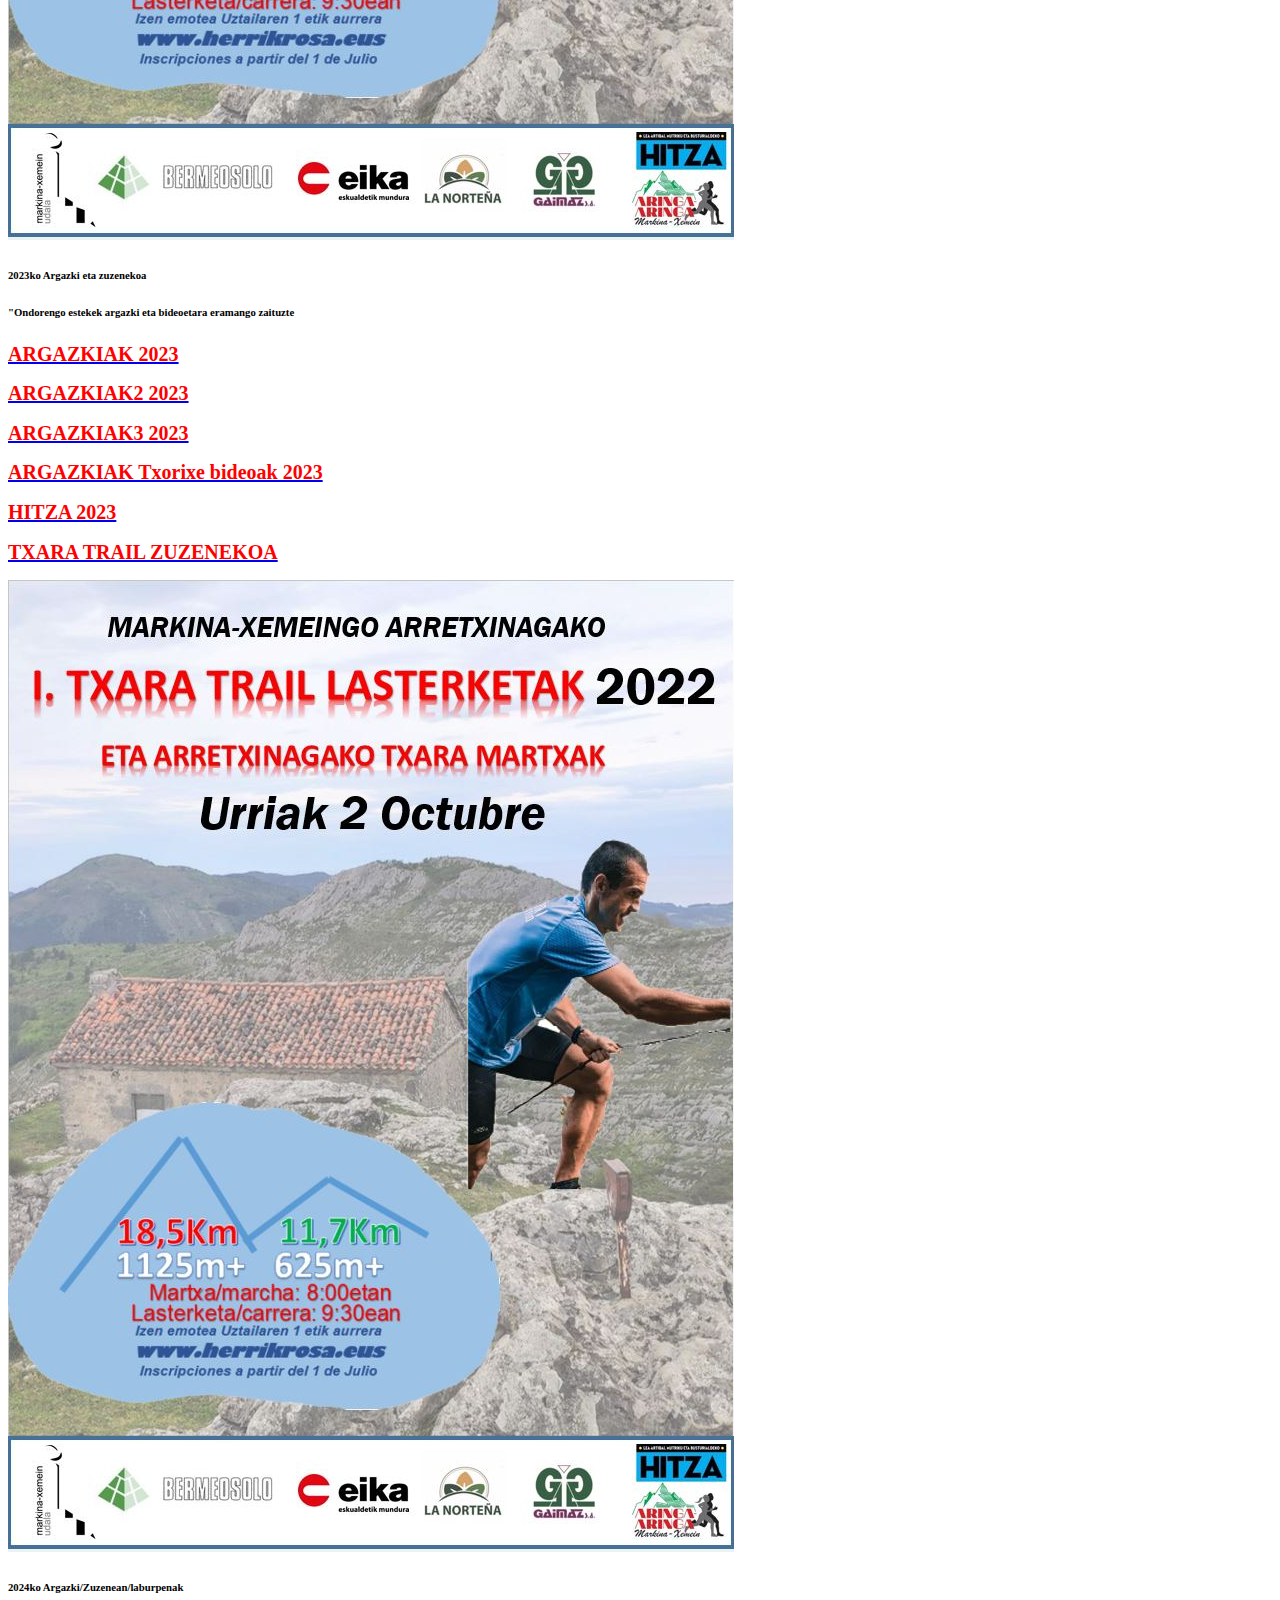
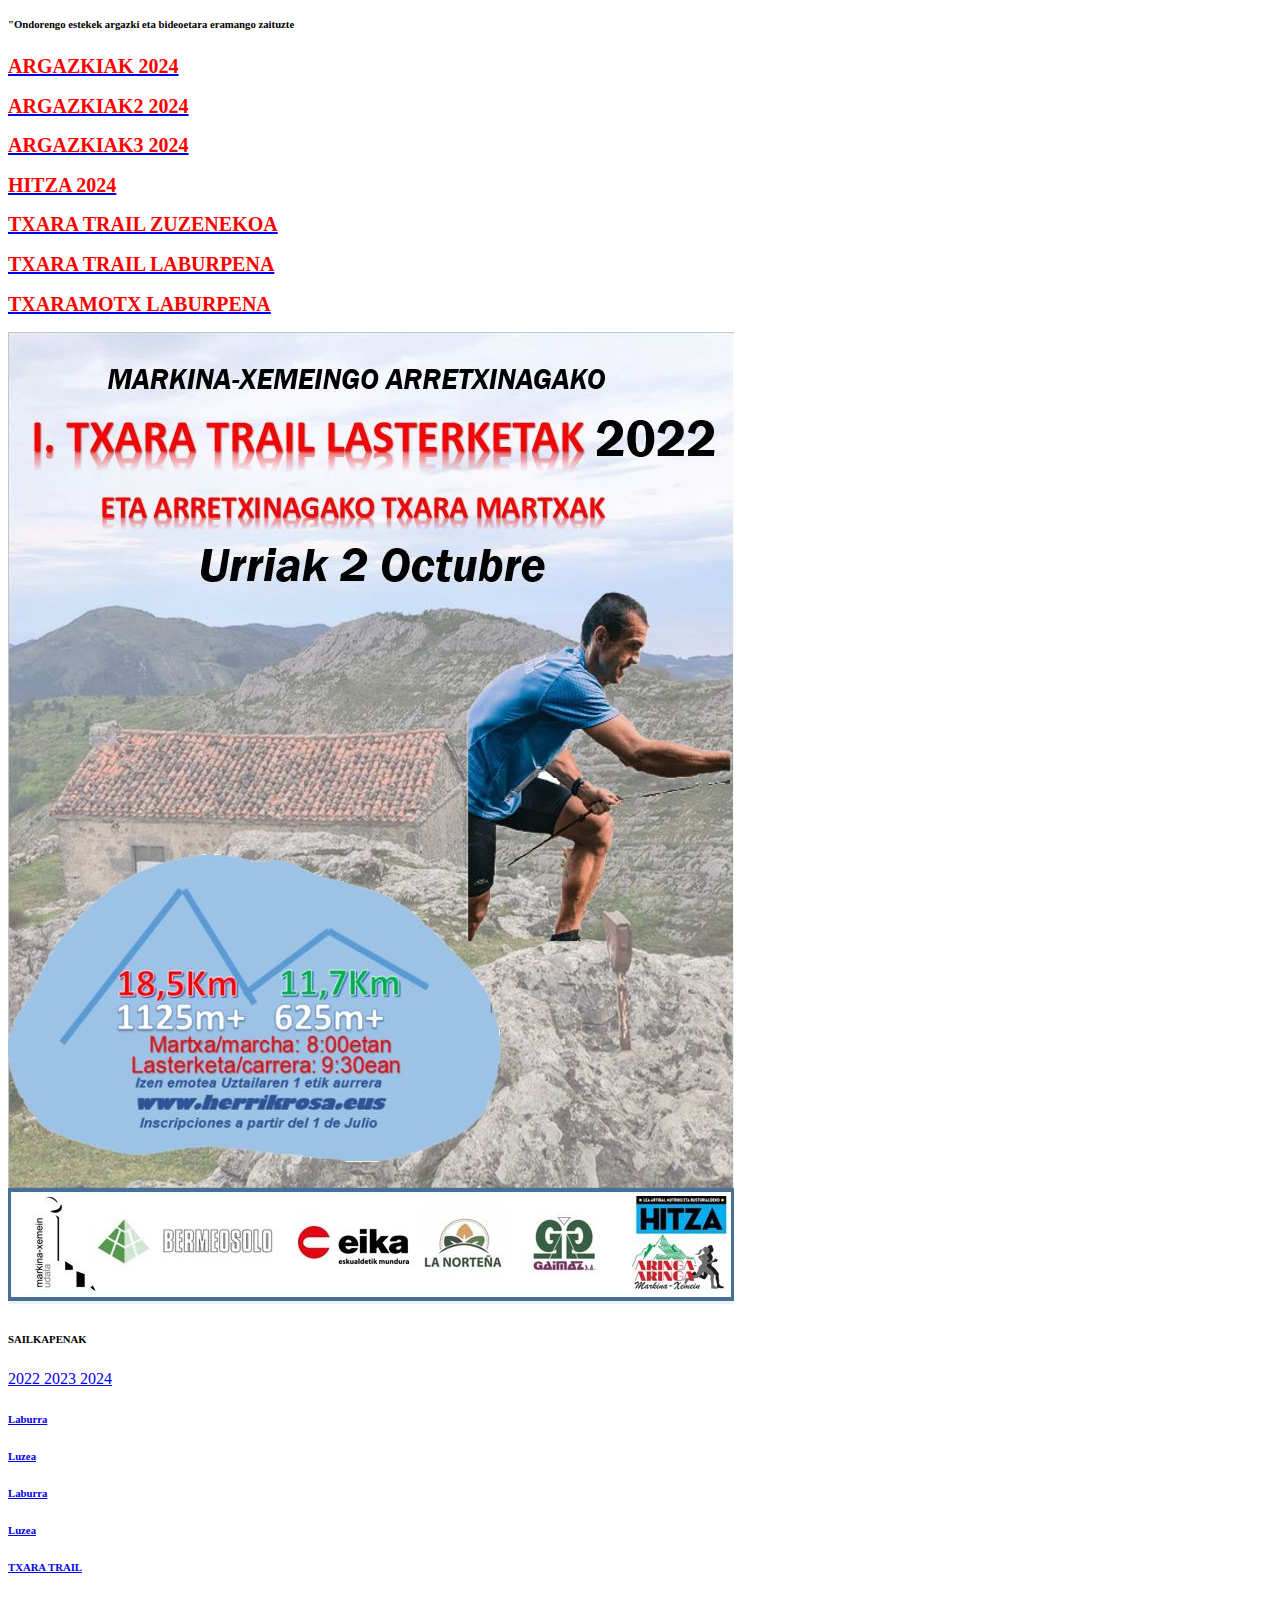
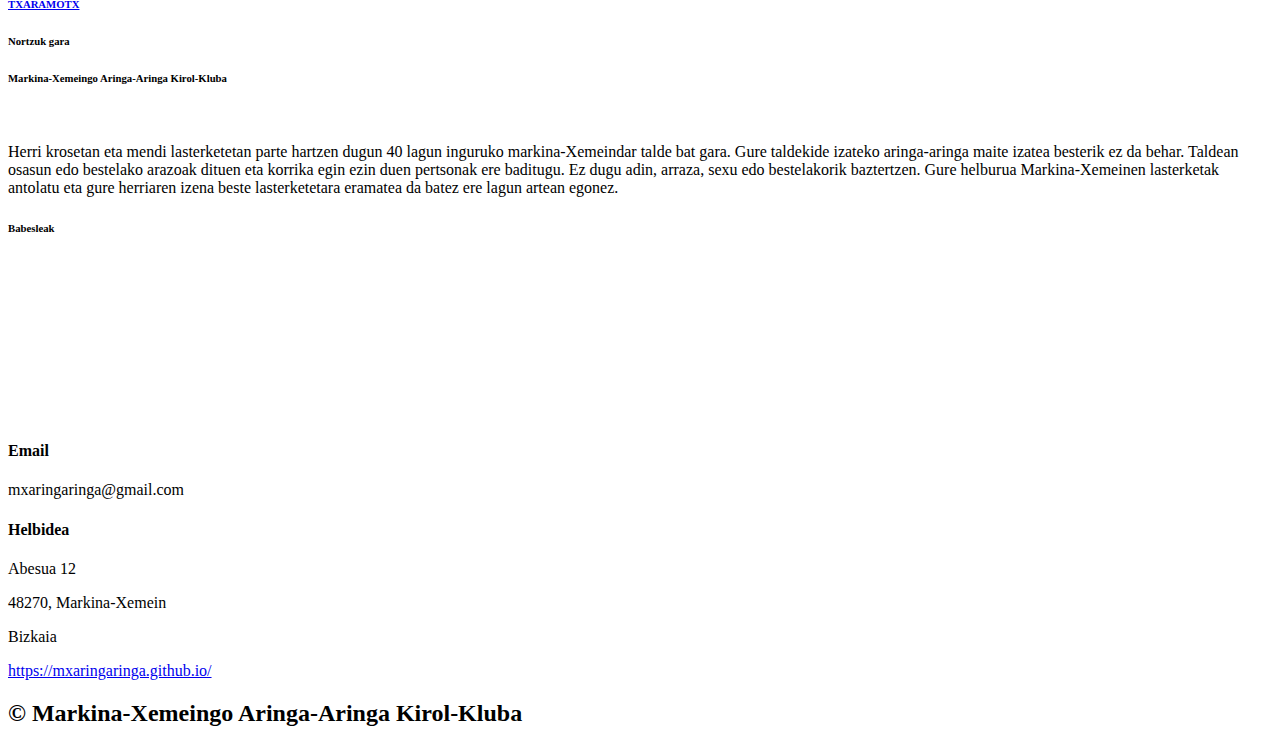
==== commit 67cc6953: "Update index.html" ====
--- a/index.html
+++ b/index.html
@@ -105,6 +105,7 @@
                     <a href="index-mendi.html"><h6 class="section-title mb-2 text-center" style="color: blue;">Hasteko TXARA TRAIL EZAGUTUZ (Maiatzak 10)</h6></a>
                     <a href="index-mendi.html"><h6 class="section-title mb-2 text-center" style="color: blue;">INFO MENDI ASTEA--KLIKATU HEMEN</h6></a>
 		    <h6 class="section-title mb-2 text-center" style="color: red;">Gorde data!!! 2025eko urriaren 25a</h6>
+		    <h6 class="section-title mb-2 text-center" style="color: red;">Izen emateak irekita daude</h6>
                     <h6 class="section-title mb-2 text-center">------------</h6>
                     <h6 class="section-title mb-2 text-center">TXARA TRAIL MENDI MARATOI ERDIA (21Km) 9:30 am</h6>
                     <h6 class="section-subtitle mb-4 text-center">TXARAMOTX MENDI LASTERKETA (10Km) 10:00 am</h6>
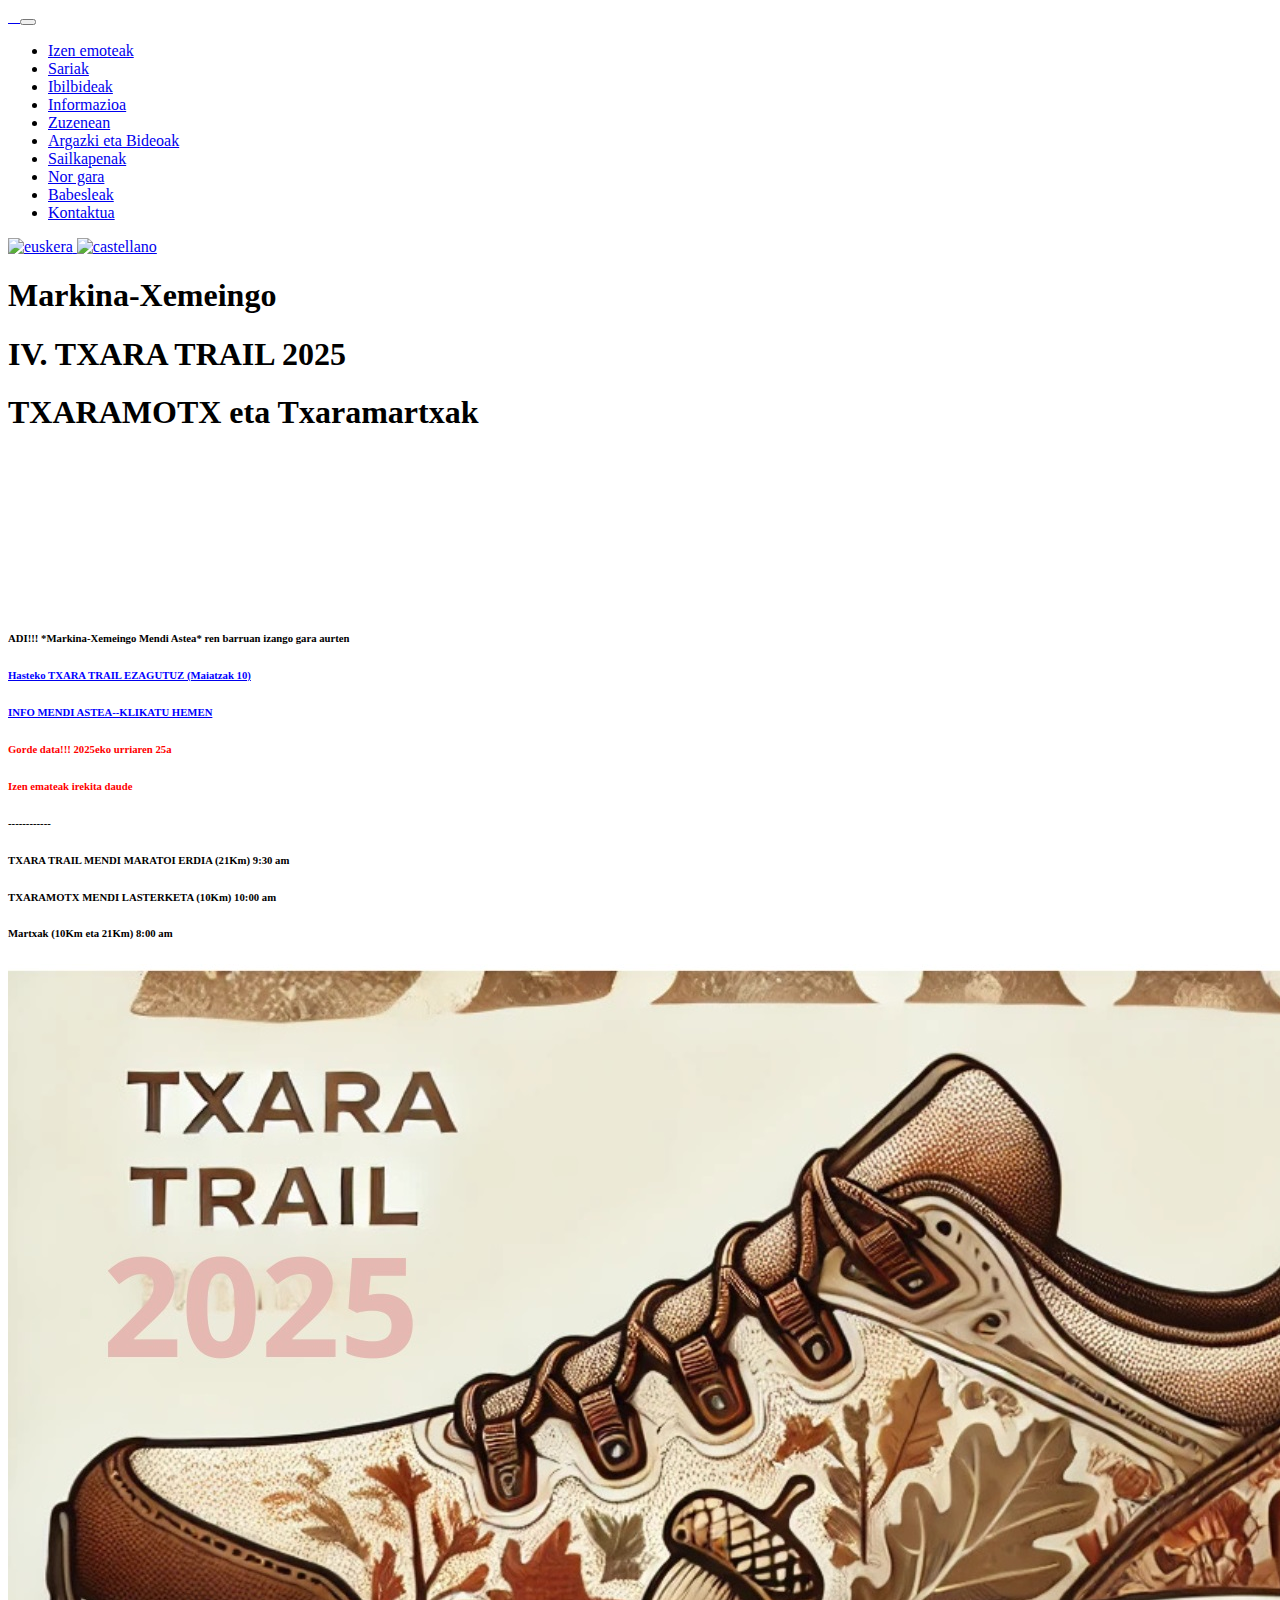
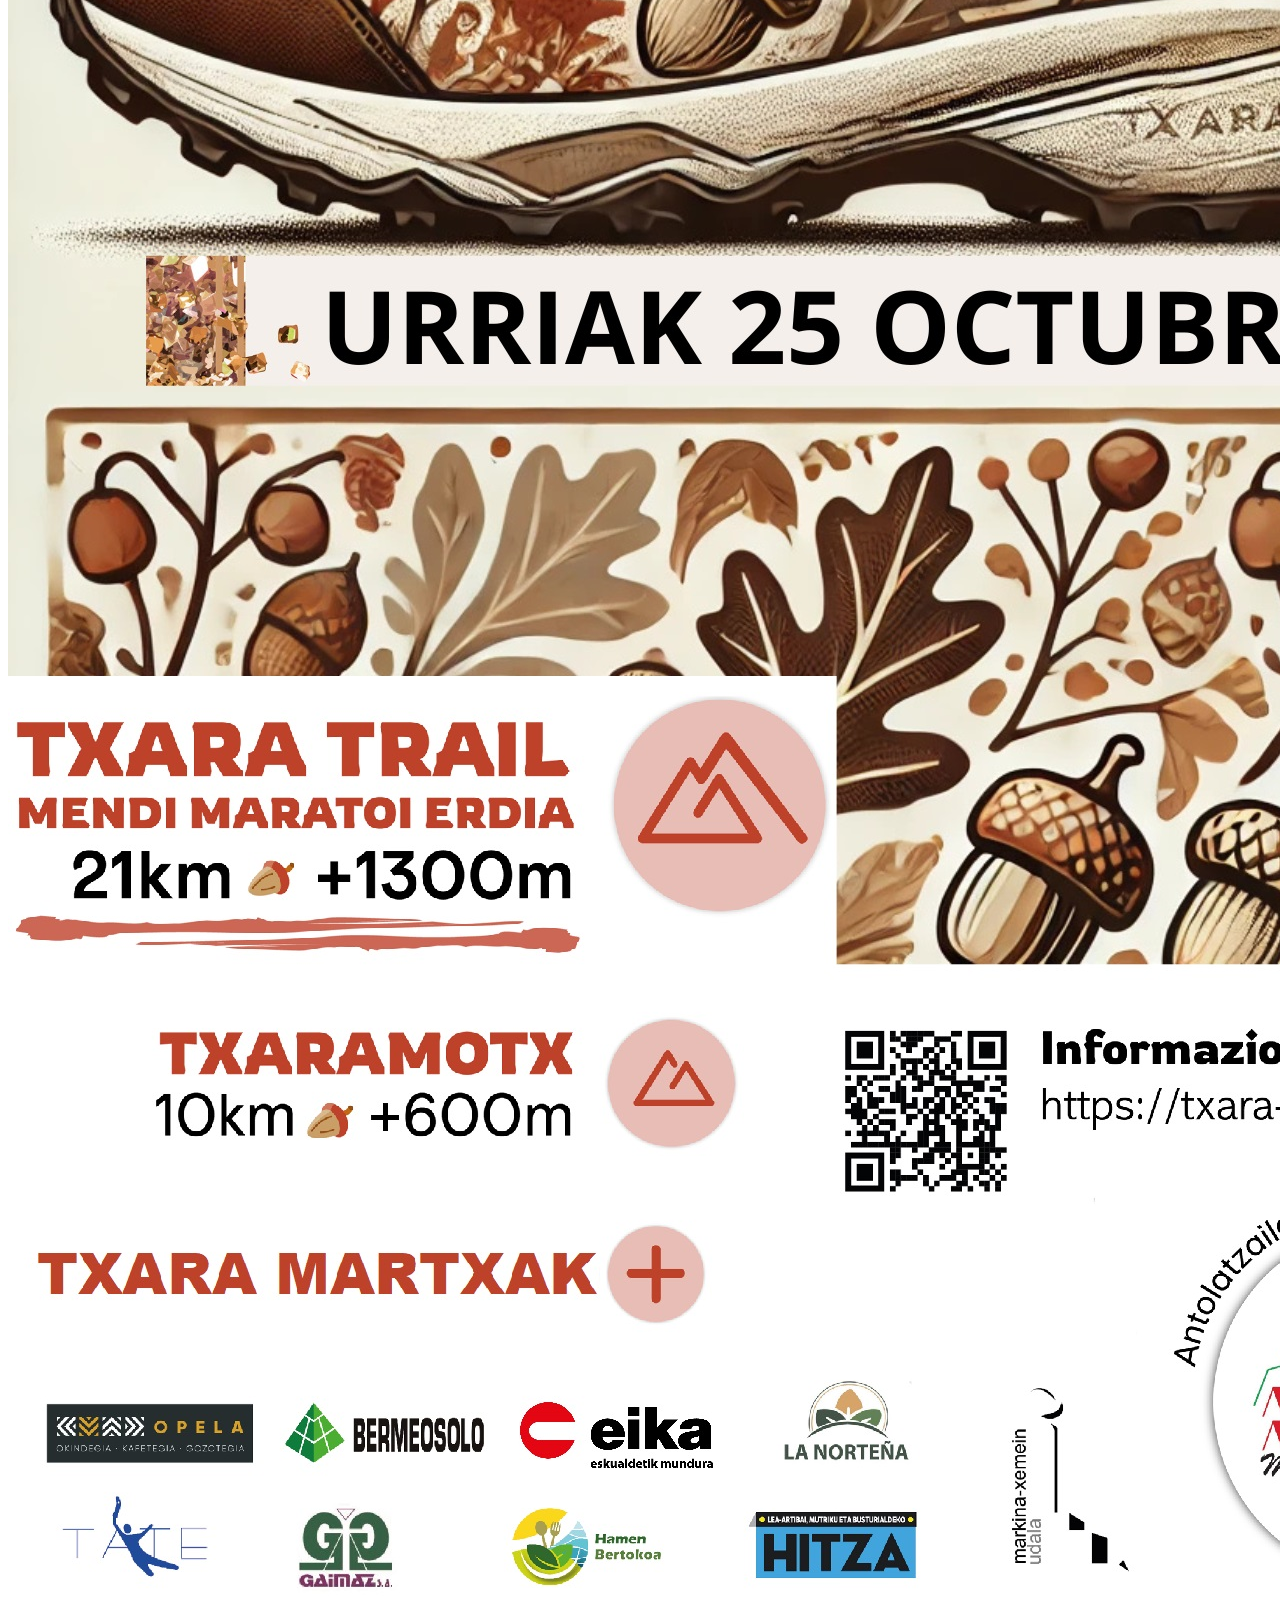
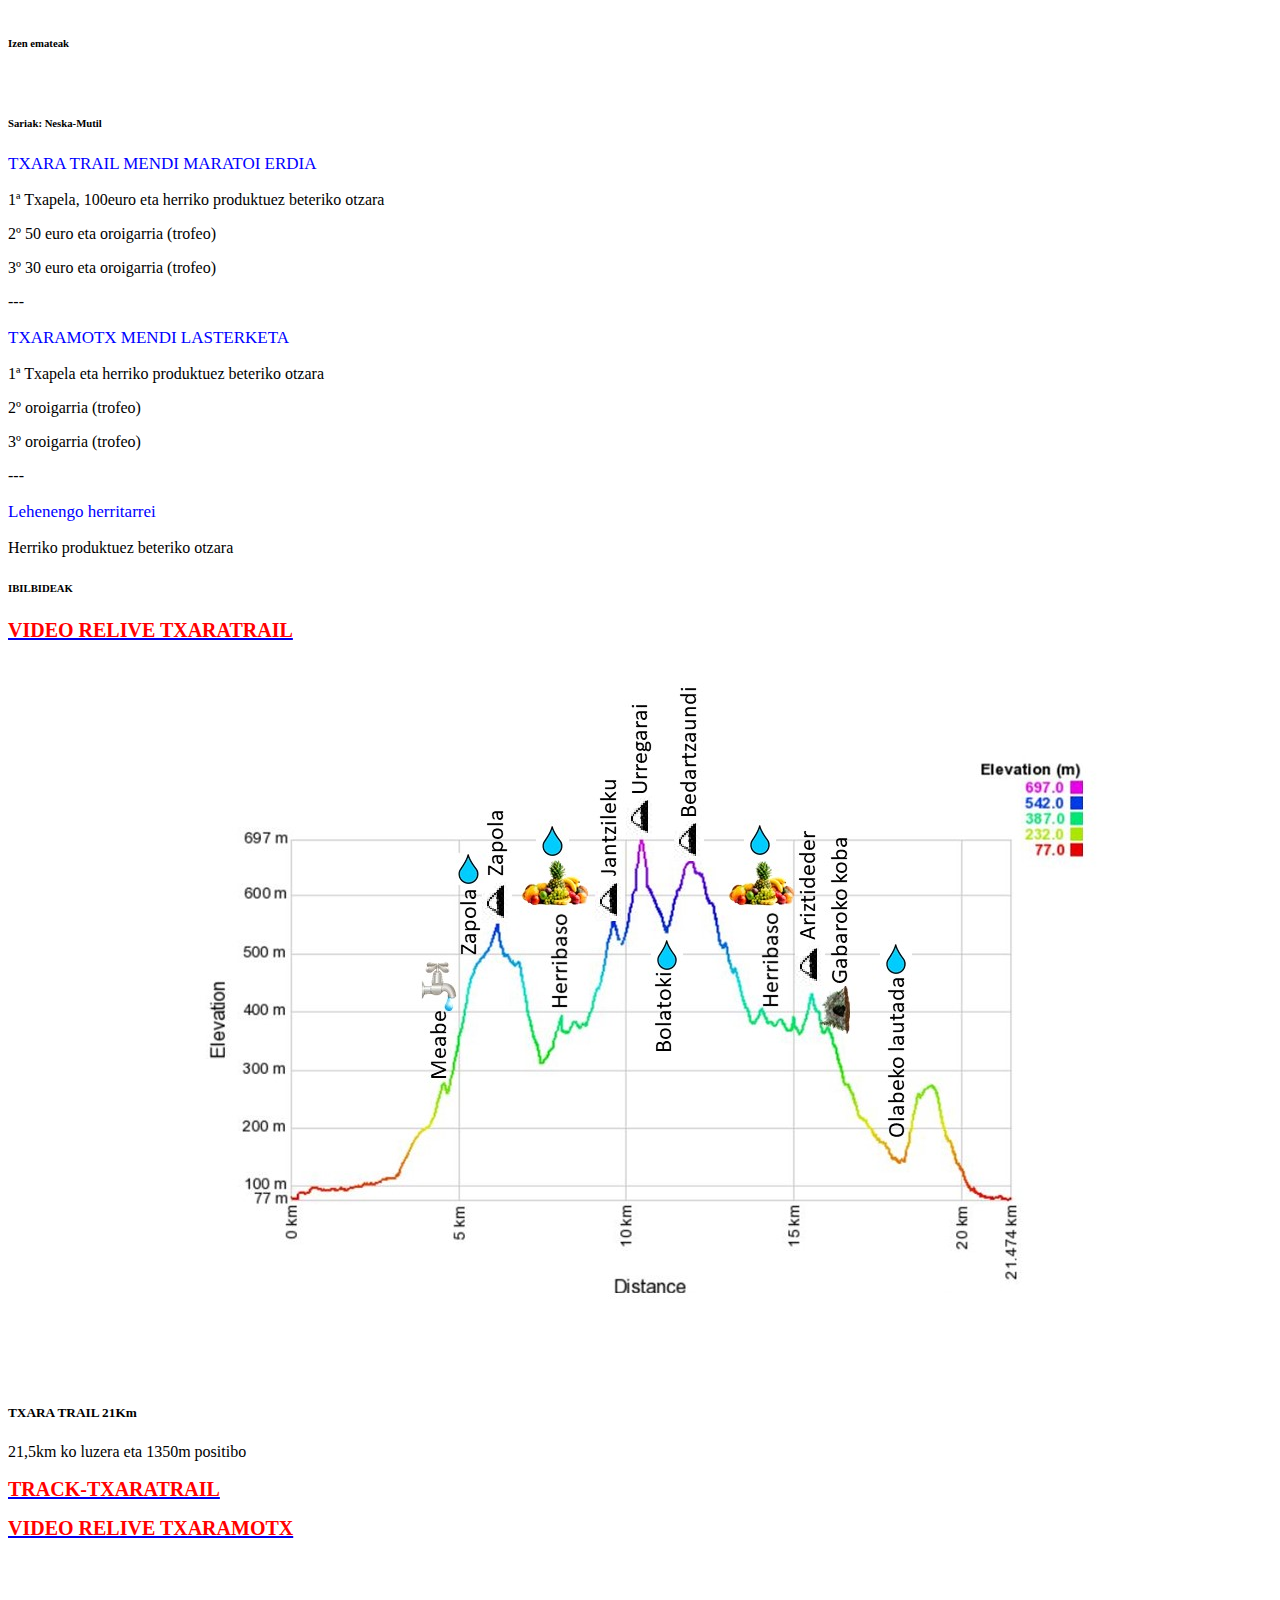
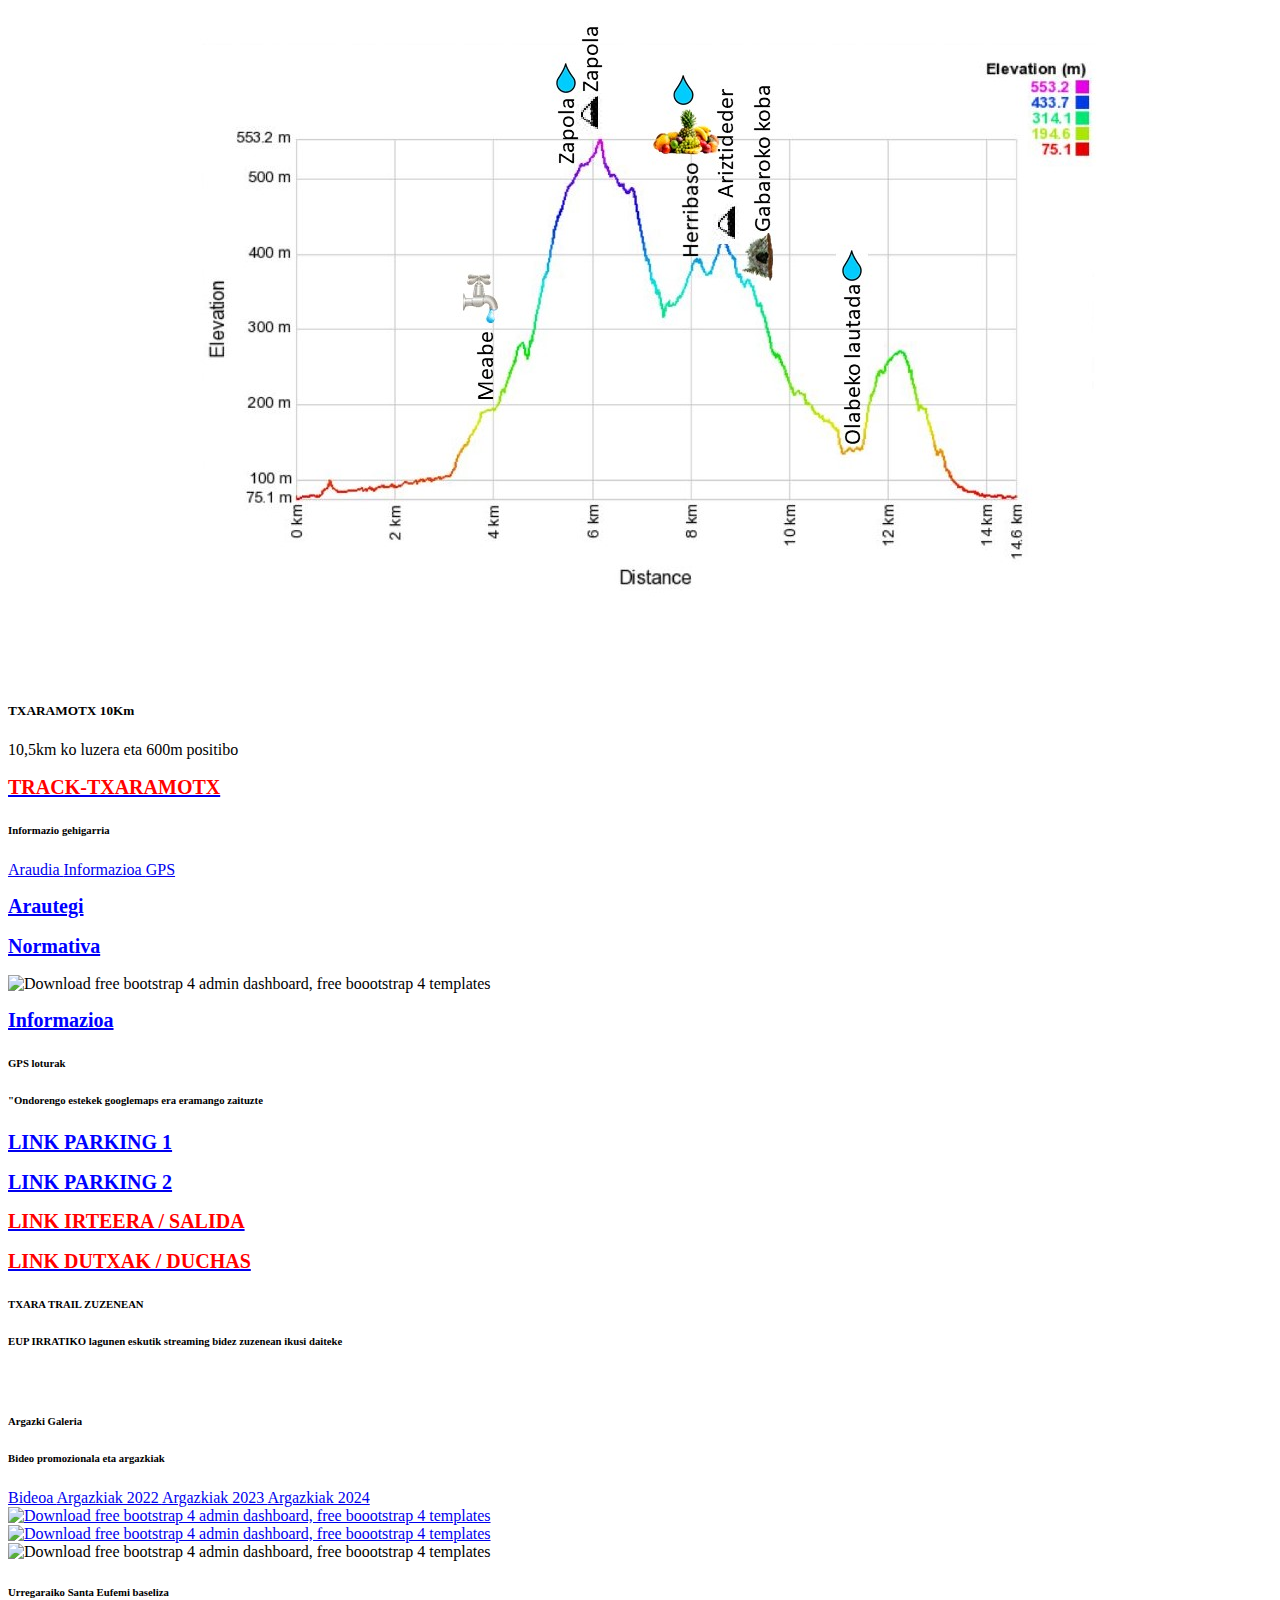
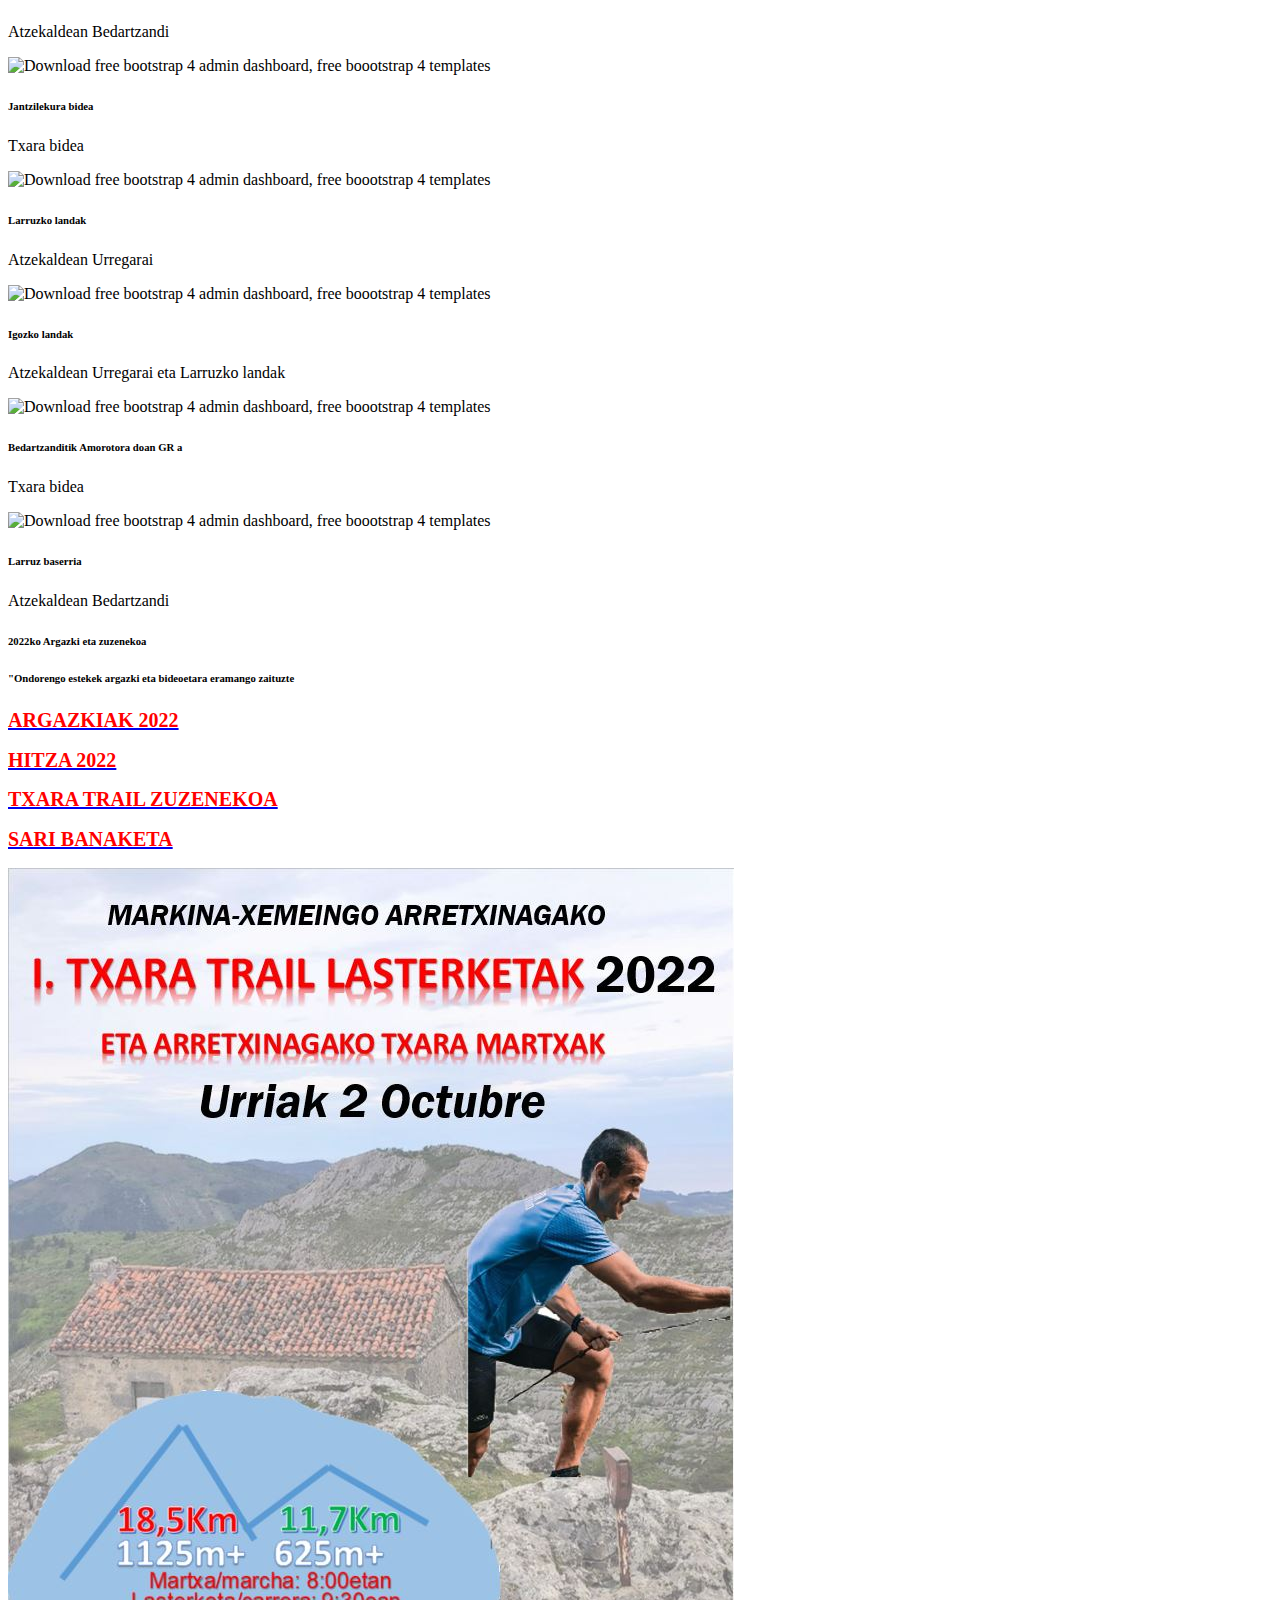
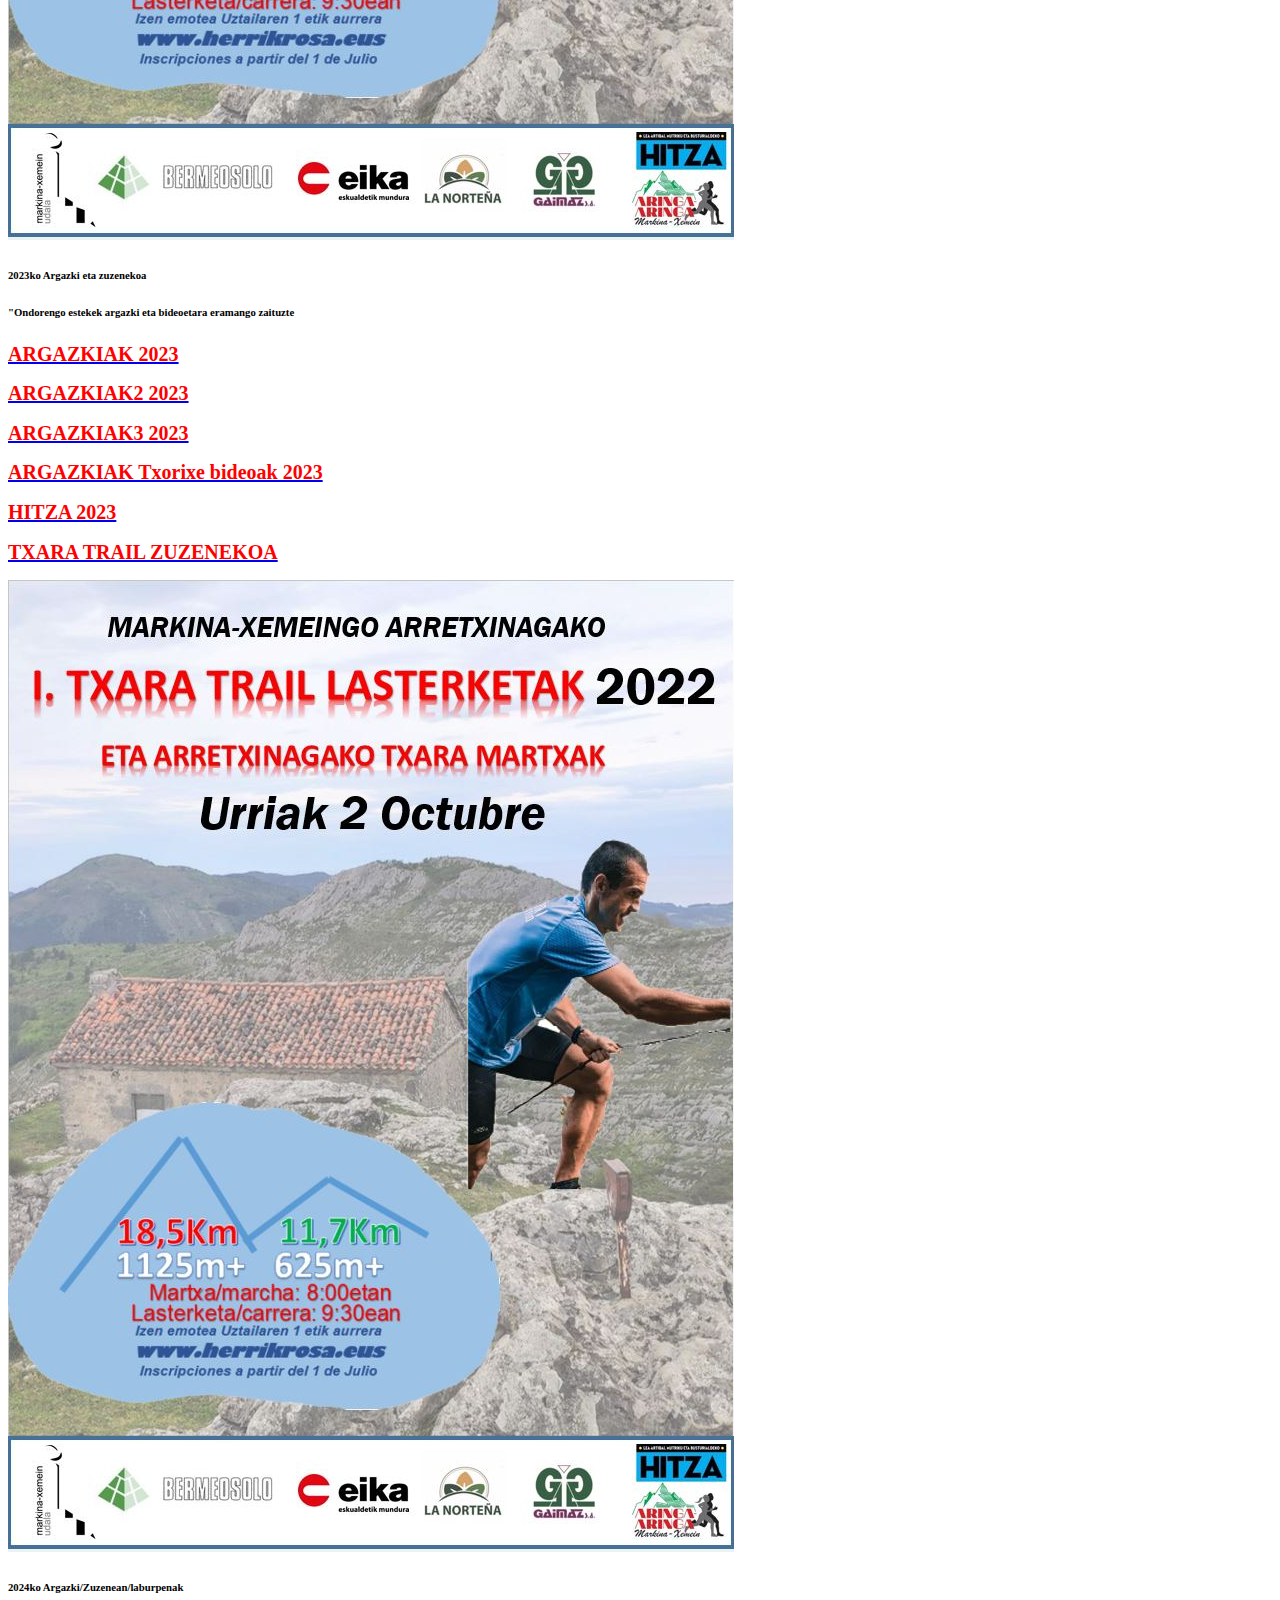
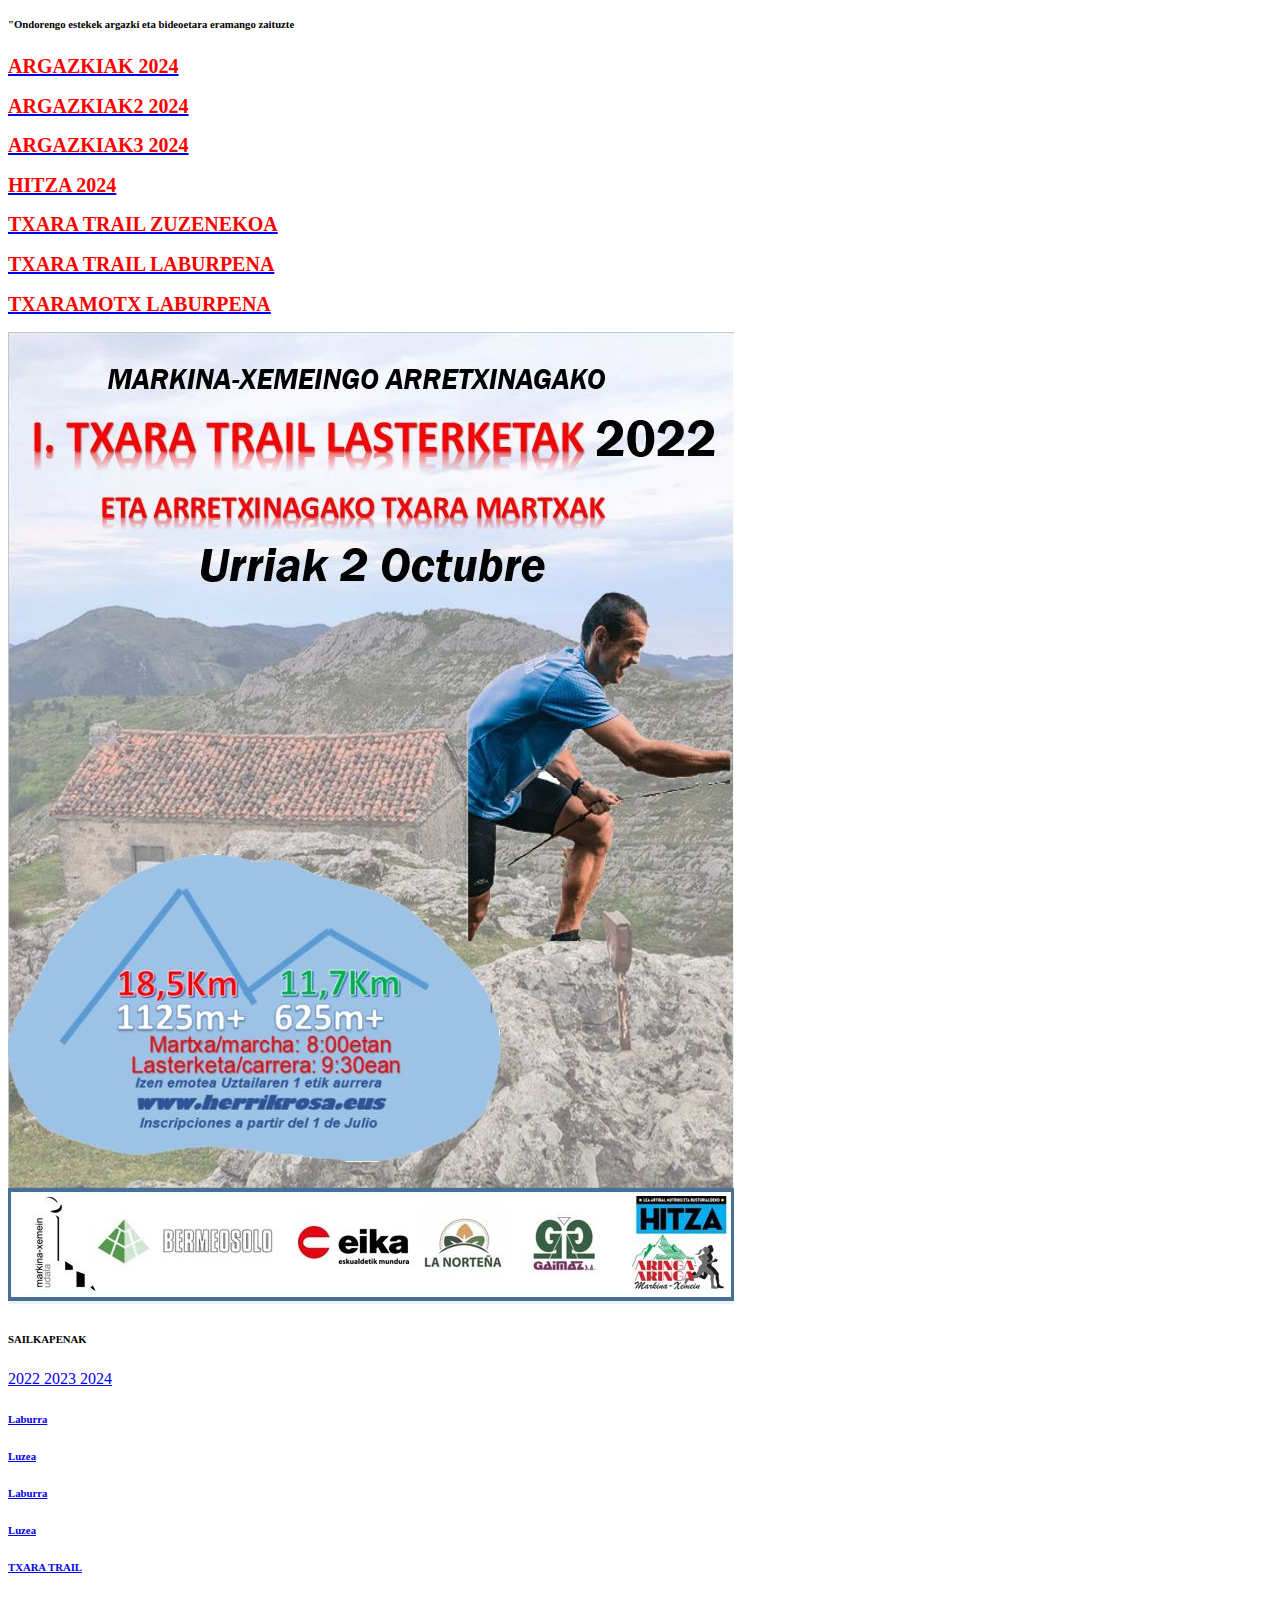
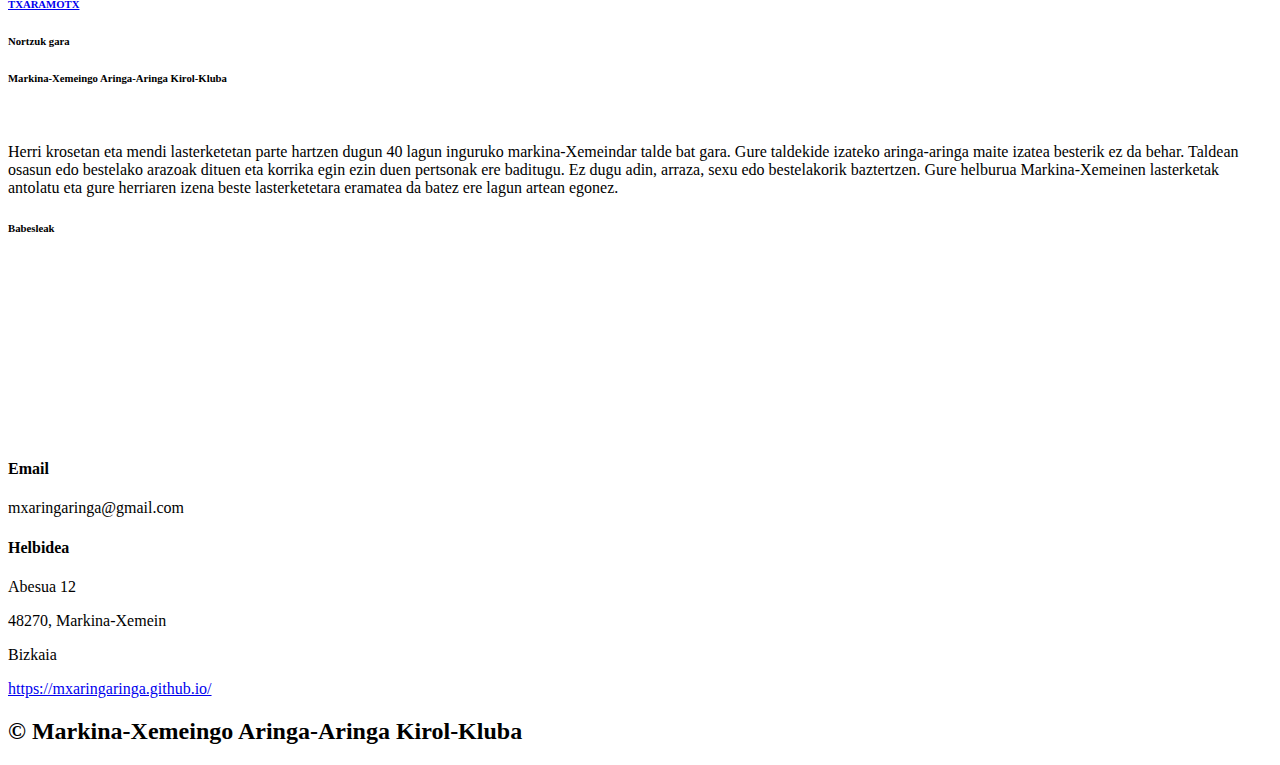
==== commit dd92b851: "Update index.html" ====
--- a/index.html
+++ b/index.html
@@ -540,6 +540,15 @@
                         </div>
                     </div>
                 </div>
+                <div class="col-md-6">
+                    <div class="card mb-2 mb-md-0">
+                        <div class="card-body">
+                            <a class="navbar-brand" href="https://lea-artibaietamutriku.hitza.eus/">
+                                <img src="assets/imgs/artibai.jpg" alt="" class="displayed w-75 mt-3 shadow-sm">
+                            </a>
+                        </div>
+                    </div>
+                </div>
             </div>
         </div>
     </section>
